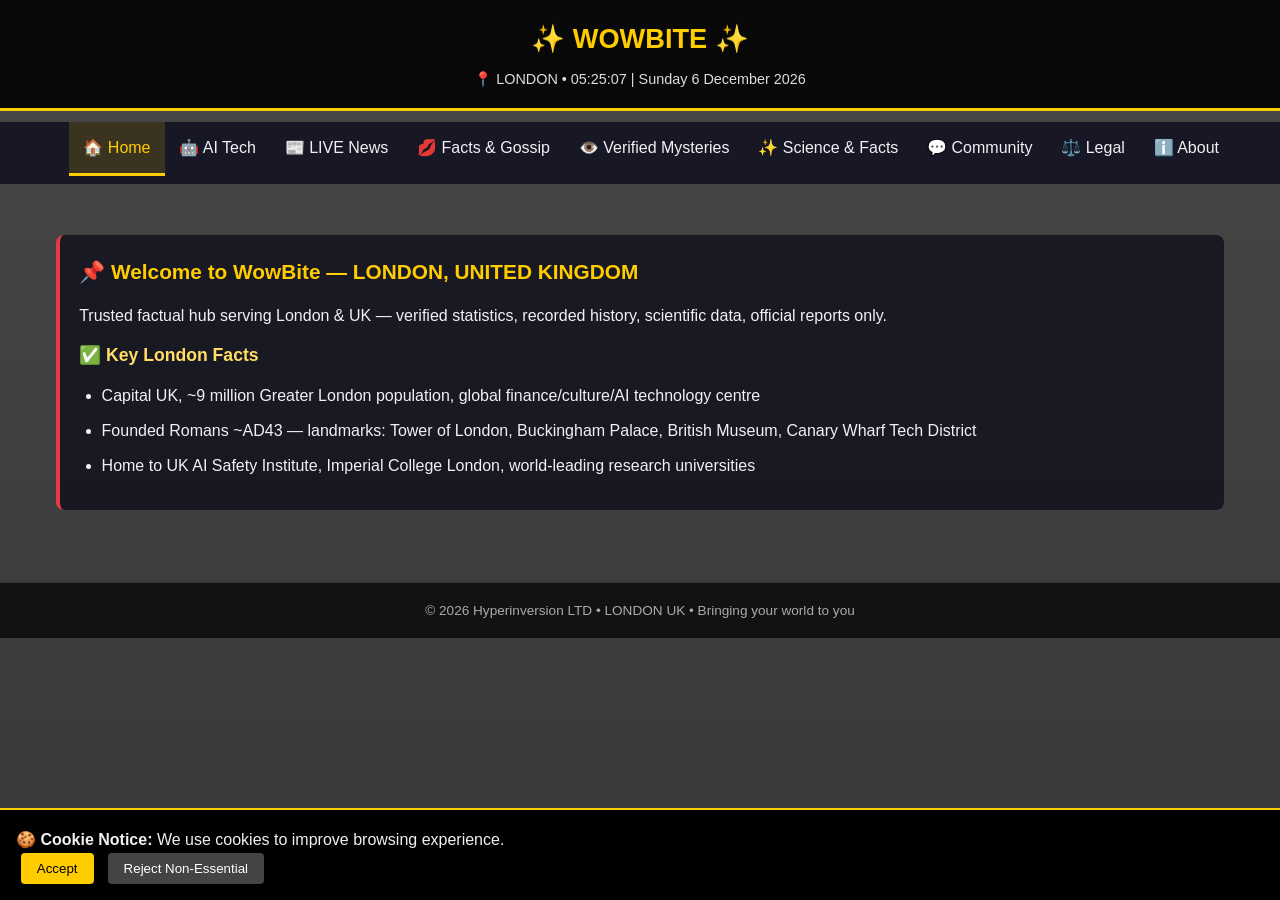
==== index.html @ e21e14c5 "index.html" ====
<!DOCTYPE html>
<html lang="en-GB">
<head>
<meta charset="UTF-8">
<meta name="viewport" content="width=device-width, initial-scale=1.0, maximum-scale=1.0, user-scalable=no">
<meta http-equiv="Cache-Control" content="no-cache, no-store, must-revalidate">
<meta http-equiv="Pragma" content="no-cache">
<meta http-equiv="Expires" content="0">
<title>WowBite | Hyperinversion LTD • LONDON</title>
<meta name="description" content="WowBite London UK — verified news, AI guide, science facts, mysteries, community hub.">
<style>
*{margin:0;padding:0;box-sizing:border-box;font-family:Arial,sans-serif;-webkit-tap-highlight-color:transparent;}
:root {--gold:#ffcc00;--dark:#0f0f1a;--light:#f0f0f5;--red:#e63946;--techblue:#66b2ff;}
body{background:linear-gradient(rgba(0,0,0,0.72),rgba(0,0,0,0.78)),url('https://images.unsplash.com/photo-1513635269975-f51a82b55985?auto=format&fit=crop&w=1470&q=90') center/cover no-repeat fixed;color:var(--light);line-height:1.7;min-height:100vh;}
header{background:rgba(0,0,0,0.88);padding:1rem;text-align:center;border-bottom:3px solid var(--gold);}
h1{color:var(--gold);font-size:1.7rem;}
.time-display{font-size:0.9rem;color:#ddd;margin-top:0.3rem;}

/* === FIXED NAV TABS === */
nav{background:rgba(20,20,35,0.92);position:sticky;top:0;z-index:999;}
.tabs{display:flex;flex-wrap:wrap;justify-content:center;list-style:none;}
.tabs li a{display:block;padding:0.75rem 0.9rem;color:var(--light);text-decoration:none;border-bottom:3px solid transparent;cursor:pointer;}
.tabs li a.active{border-color:var(--gold);color:var(--gold);background:rgba(255,204,0,0.15);}

/* ===== CRITICAL FIX: PAGES DISPLAY RULES ===== */
main{padding:1rem;max-width:1200px;margin:0 auto;}
.page{display:none; /* Hidden by default */padding:0.5rem 0;animation:fadeIn 0.3s;}
.page.active{display:block !important; /* FORCE SHOW WHEN ACTIVE — stops blank */}
@keyframes fadeIn{from{opacity:0;}to{opacity:1;}}

.card{background:rgba(18,18,30,0.85);border-radius:8px;padding:1.2rem;margin:1rem 0;border-left:4px solid var(--red);}
.ai-card{border-left-color:var(--techblue);}
h2{color:var(--gold);margin-bottom:0.8rem;font-size:1.3rem;}
h3{color:#ffdd66;margin:0.7rem 0 0.4rem;font-size:1.1rem;}
ul{padding-left:1.4rem;margin:0.7rem 0;}
li{margin-bottom:0.5rem;}
a{color:#ffdd44;}

#cookie{position:fixed;bottom:0;width:100%;background:#000;padding:1rem;border-top:2px solid var(--gold);z-index:999;}
.cookie-btns button{padding:0.5rem 1rem;margin:0 0.3rem;border-radius:4px;border:none;cursor:pointer;}
.btn-accept{background:var(--gold);color:black;}
.btn-reject{background:#444;color:white;}
footer{text-align:center;padding:1rem;color:#aaa;font-size:0.85rem;border-top:1px solid #333;margin-top:2rem;background:rgba(0,0,0,0.7);}
</style>
</head>
<body>

<header>
  <h1>✨ WOWBITE ✨</h1>
  <div class="time-display" id="live-time">📍 LONDON • Live Clock</div>
</header>

<nav>
  <ul class="tabs">
    <li><a class="tab-link active" data-tab="home">🏠 Home</a></li>
    <li><a class="tab-link" data-tab="ai">🤖 AI Tech</a></li>
    <li><a class="tab-link" data-tab="news">📰 LIVE News</a></li>
    <li><a class="tab-link" data-tab="trending">💋 Facts & Gossip</a></li>
    <li><a class="tab-link" data-tab="mysteries">👁️ Verified Mysteries</a></li>
    <li><a class="tab-link" data-tab="daily">✨ Science & Facts</a></li>
    <li><a class="tab-link" data-tab="community">💬 Community</a></li>
    <li><a class="tab-link" data-tab="legal">⚖️ Legal</a></li>
    <li><a class="tab-link" data-tab="about">ℹ️ About</a></li>
  </ul>
</nav>

<main>
<section id="home" class="page active">
  <div class="card">
    <h2>📌 Welcome to WowBite — LONDON, UNITED KINGDOM</h2>
    <p>Trusted factual hub serving London & UK — verified statistics, recorded history, scientific data, official reports only.</p>
    <h3>✅ Key London Facts</h3>
    <ul>
      <li>Capital UK, ~9 million Greater London population, global finance/culture/AI technology centre</li>
      <li>Founded Romans ~AD43 — landmarks: Tower of London, Buckingham Palace, British Museum, Canary Wharf Tech District</li>
      <li>Home to UK AI Safety Institute, Imperial College London, world‑leading research universities</li>
    </ul>
  </div>
</section>

<section id="ai" class="page">
  <div class="card ai-card">
    <h2>🤖 ARTIFICIAL INTELLIGENCE — FULL FACTUAL GUIDE</h2>
    <p>AI = computer systems built to perform tasks that normally need human intelligence — learn, reason, solve problems, understand language, recognise images & create content.</p>
    <h3>📜 Origins & History</h3>
    <ul>
      <li><strong>Alan Turing (London/UK)</strong> pioneer — 1950 Turing Test “Can machines think?” — father of modern computing & AI theory</li>
      <li>Term AI coined 1956; evolved: basic logic → Machine Learning → Deep Neural Networks → Generative AI boom 2022+</li>
    </ul>
    <h3>🧠 Main Types Clearly Explained</h3>
    <ul>
      <li><strong>Narrow / Weak AI:</strong> Specific tasks — voice assistants, search engines, chatbots, image recognition — <em>all AI we use TODAY</em></li>
      <li><strong>General / Strong AI:</strong> Human‑level all‑round intelligence — <strong>DOES NOT EXIST YET</strong></li>
      <li><strong>Machine Learning:</strong> Learns patterns from data automatically; <strong>Deep Learning</strong> layered networks inspired by human brain</li>
    </ul>
    <h3>💡 Uses & London/UK Regulation</h3>
    <ul>
      <li>🏥 Healthcare diagnosis/research, smart city traffic/energy, business data/fraud detection, creative tools, climate science</li>
      <li>UK AI Safety Institute London‑based — sets safe development, ethics, privacy & anti‑misinformation rules</li>
    </ul>
  </div>
</section>

<section id="news" class="page">
  <div class="card">
    <h2>📰 LIVE LONDON & UK NEWS</h2>
    <p>Direct trusted official sources:</p>
    <ul>
      <li><a href="https://www.bbc.co.uk/news/england/london" target="_blank">BBC London News</a></li>
      <li><a href="https://news.sky.com/uk" target="_blank">Sky News UK</a></li>
      <li><a href="https://www.london.gov.uk/" target="_blank">London City Hall Official</a></li>
      <li><a href="https://tfl.gov.uk/" target="_blank">TfL Transport & Travel Updates</a></li>
    </ul>
    <p>Covers local transport, weather, public safety, tech investment, national science & government updates.</p>
  </div>
</section>

<section id="trending" class="page">
  <div class="card">
    <h2>💋 Verified Facts & Public Interest</h2>
    <p>Confirmed public information only — dates, awards, London concerts/events, official statements.</p>
    <ul>
      <li>O2 Arena, Wembley, Royal Albert Hall shows & premieres</li>
      <li>Verified celebrity charity work, film locations, music chart records</li>
      <li>Tech trends, AI creators & London digital economy news</li>
    </ul>
  </div>
</section>

<section id="mysteries" class="page">
  <div class="card">
    <h2>👁️ Documented Mysteries & Unexplained</h2>
    <ul>
      <li>London cases: Jack the Ripper investigation records, Tower of London reported sightings</li>
      <li>Bermuda Triangle statistics, Dyatlov Pass incident, Flight MH370 data, UK/UFO sightings</li>
      <li>Ancient monuments, strange natural phenomena — clearly separate recorded facts vs theories</li>
    </ul>
  </div>
</section>

<section id="daily" class="page">
  <div class="card">
    <h2>✨ Science & Historical Facts</h2>
    <p id="daily-fact">📍 London ~9 million people — global finance & AI hub<br>🤖 Alan Turing — London pioneer of computing & AI<br>🧠 Deep Learning modelled on human brain neural networks<br>🌉 River Thames flows 346km tidal through capital<br>✅ Pure honey never spoils naturally</p>
  </div>
</section>

<section id="community" class="page">
  <div class="card">
    <h2>💬 London & UK Community Hub</h2>
    <ul>
      <li>Topics: AI progress, London transport, green energy, science & history discussions</li>
      <li>Share knowledge respectfully, local updates & useful information</li>
      <li>Official links: councils, NHS, museums, education resources</li>
    </ul>
  </div>
</section>

<section id="legal" class="page">
  <div class="card">
    <h2>⚖️ Privacy & Legal Compliance</h2>
    <p>✅ GDPR / UK GDPR compliant<br>✅ Owned & operated by <strong>Hyperinversion LTD</strong><br>✅ Educational & factual information<br>✅ Cookies only for site function/preferences</p>
  </div>
</section>

<section id="about" class="page">
  <div class="card">
    <h2>ℹ️ About WowBite</h2>
    <p><strong>WowBite</strong> — London‑based factual information hub by <strong>Hyperinversion LTD</strong>. Mission: <em>Bringing your world to you</em> — reliable verified knowledge, technology education & daily updates for London & United Kingdom readers.</p>
  </div>
</section>
</main>

<div id="cookie">
  <strong>🍪 Cookie Notice:</strong> We use cookies to improve browsing experience.<br>
  <div class="cookie-btns">
    <button class="btn-accept" onclick="closeCookie()">Accept</button>
    <button class="btn-reject" onclick="closeCookie()">Reject Non‑Essential</button>
  </div>
</div>

<footer>© <span id="year"></span> Hyperinversion LTD • LONDON UK • Bringing your world to you</footer>

<script>
// ======= BRAND NEW SIMPLE, BUG‑FREE TAB SCRIPT =======
document.addEventListener('DOMContentLoaded', function(){
  const tabLinks=document.querySelectorAll('.tab-link');
  const allPages=document.querySelectorAll('.page');

  tabLinks.forEach(link=>{
    link.addEventListener('click',function(){
      // Remove active from all
      tabLinks.forEach(l=>l.classList.remove('active'));
      allPages.forEach(p=>p.classList.remove('active'));
      // Add active to clicked & matching page
      this.classList.add('active');
      const tabId=this.getAttribute('data-tab');
      document.getElementById(tabId).classList.add('active');
    });
    // Mobile touch support
    link.addEventListener('touchend',function(e){
      e.preventDefault();
      this.click();
    },{passive:false});
  });

  // Live London Clock
  function setTime(){
    const d=new Date();
    document.getElementById('live-time').textContent="📍 LONDON • "+d.toLocaleTimeString('en-GB',{hour:'2-digit',minute:'2-digit',second:'2-digit'})+" | "+d.toLocaleDateString('en-GB',{weekday:'long',day:'numeric',month:'long',year:'numeric'});
  }
  setInterval(setTime,1000);setTime();document.getElementById('year').textContent=new Date().getFullYear();
  function closeCookie(){document.getElementById('cookie').style.display='none';}

  // Rotating facts
  const facts=[
    "📍 London ~9 million people, global finance & AI hub",
    "🤖 Alan Turing — London pioneer, father of AI concept",
    "🧠 Narrow AI = daily use; General AI does not exist yet",
    "🌉 River Thames 346km tidal river through London",
    "✨ Pure honey never spoils naturally",
    "⚡ Light ~299,792 km per second",
    "🏛️ Imperial College London world‑top AI research"
  ];
  setInterval(()=>{const el=document.getElementById('daily-fact');if(el){el.textContent=facts[Math.floor(Math.random()*facts.length)];}},180000);
});
</script>
</body>
</html>
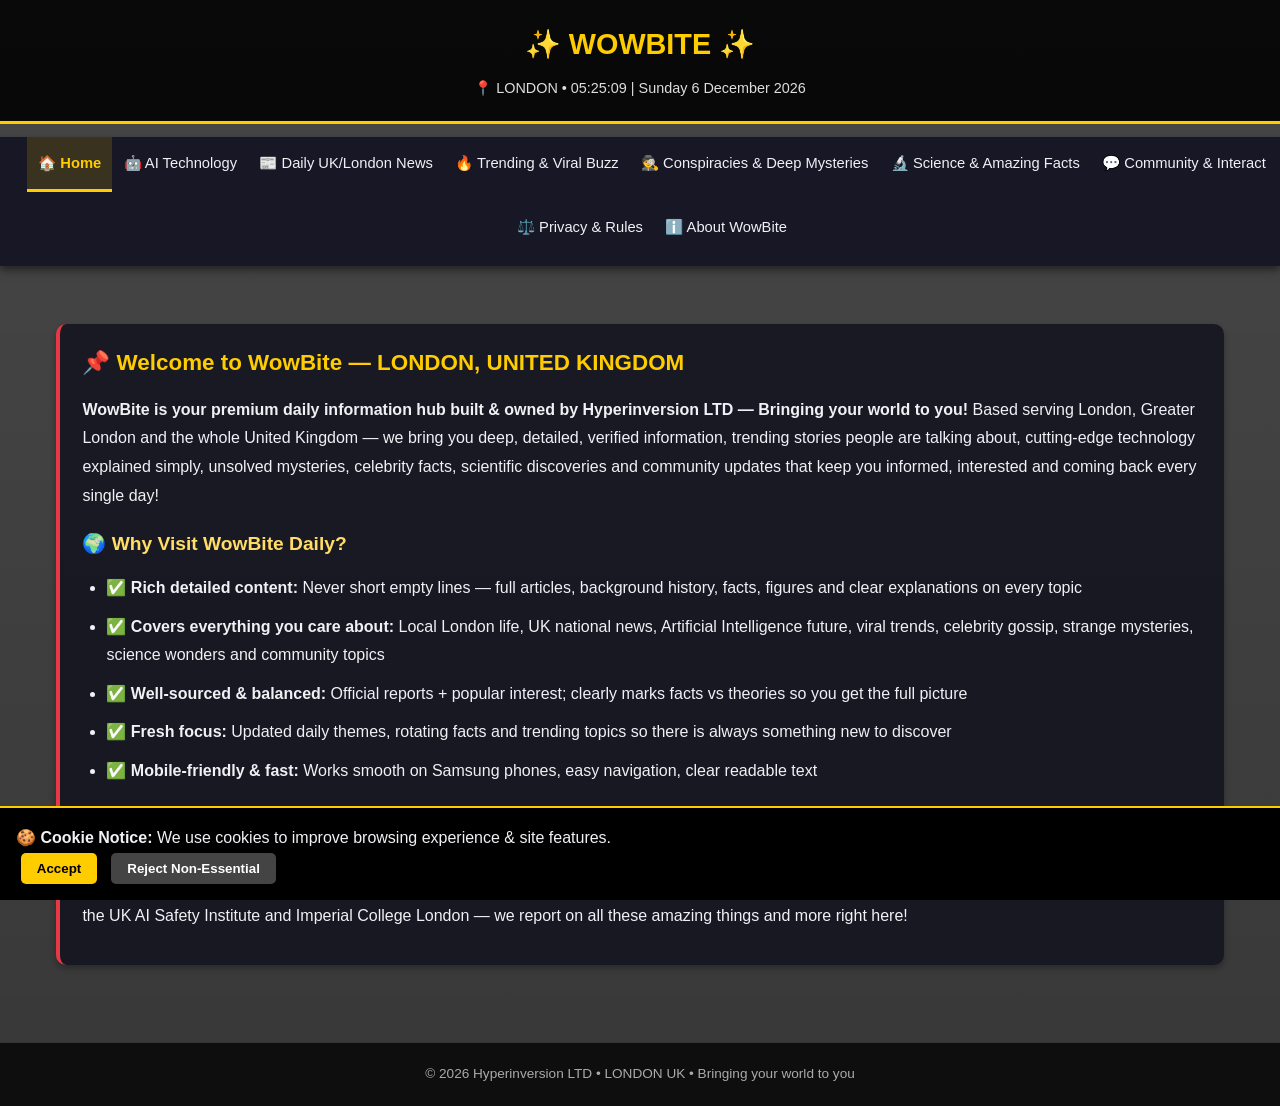
==== commit 40b5b811: "index.html" ====
--- a/index.html
+++ b/index.html
@@ -7,172 +7,251 @@
 <meta http-equiv="Pragma" content="no-cache">
 <meta http-equiv="Expires" content="0">
 <title>WowBite | Hyperinversion LTD • LONDON</title>
-<meta name="description" content="WowBite London UK — verified news, AI guide, science facts, mysteries, community hub.">
+<meta name="description" content="WowBite London UK — Complete news hub, full AI guide, trending viral stories, celebrity facts, verified mysteries, conspiracy deep dives, science knowledge & community.">
 <style>
 *{margin:0;padding:0;box-sizing:border-box;font-family:Arial,sans-serif;-webkit-tap-highlight-color:transparent;}
-:root {--gold:#ffcc00;--dark:#0f0f1a;--light:#f0f0f5;--red:#e63946;--techblue:#66b2ff;}
-body{background:linear-gradient(rgba(0,0,0,0.72),rgba(0,0,0,0.78)),url('https://images.unsplash.com/photo-1513635269975-f51a82b55985?auto=format&fit=crop&w=1470&q=90') center/cover no-repeat fixed;color:var(--light);line-height:1.7;min-height:100vh;}
-header{background:rgba(0,0,0,0.88);padding:1rem;text-align:center;border-bottom:3px solid var(--gold);}
-h1{color:var(--gold);font-size:1.7rem;}
-.time-display{font-size:0.9rem;color:#ddd;margin-top:0.3rem;}
-
-/* === FIXED NAV TABS === */
-nav{background:rgba(20,20,35,0.92);position:sticky;top:0;z-index:999;}
+:root {--gold:#ffcc00;--darkgold:#b8860b;--dark:#0f0f1a;--mid:#1a1a2e;--light:#f0f0f5;--red:#e63946;--techblue:#66b2ff;--viralpink:#ff6699;--mypurple:#9966ff;}
+body{background:linear-gradient(rgba(0,0,0,0.72),rgba(0,0,0,0.78)),url('https://images.unsplash.com/photo-1513635269975-f51a82b55985?auto=format&fit=crop&w=1470&q=90') center/cover no-repeat fixed;color:var(--light);line-height:1.8;min-height:100vh;}
+header{background:rgba(0,0,0,0.88);padding:1.2rem;text-align:center;border-bottom:3px solid var(--gold);}
+h1{color:var(--gold);font-size:1.8rem;margin-bottom:0.3rem;}
+.time-display{font-size:0.9rem;color:#ddd;}
+nav{background:rgba(20,20,35,0.92);position:sticky;top:0;z-index:999;box-shadow:0 4px 8px rgba(0,0,0,0.5);}
 .tabs{display:flex;flex-wrap:wrap;justify-content:center;list-style:none;}
-.tabs li a{display:block;padding:0.75rem 0.9rem;color:var(--light);text-decoration:none;border-bottom:3px solid transparent;cursor:pointer;}
-.tabs li a.active{border-color:var(--gold);color:var(--gold);background:rgba(255,204,0,0.15);}
-
-/* ===== CRITICAL FIX: PAGES DISPLAY RULES ===== */
+.tabs li a{display:block;padding:0.8rem 0.7rem;font-size:0.92rem;color:var(--light);text-decoration:none;border-bottom:3px solid transparent;cursor:pointer;transition:0.2s;}
+.tabs li a.active{border-color:var(--gold);color:var(--gold);background:rgba(255,204,0,0.15);font-weight:bold;}
 main{padding:1rem;max-width:1200px;margin:0 auto;}
-.page{display:none; /* Hidden by default */padding:0.5rem 0;animation:fadeIn 0.3s;}
-.page.active{display:block !important; /* FORCE SHOW WHEN ACTIVE — stops blank */}
-@keyframes fadeIn{from{opacity:0;}to{opacity:1;}}
-
-.card{background:rgba(18,18,30,0.85);border-radius:8px;padding:1.2rem;margin:1rem 0;border-left:4px solid var(--red);}
-.ai-card{border-left-color:var(--techblue);}
-h2{color:var(--gold);margin-bottom:0.8rem;font-size:1.3rem;}
-h3{color:#ffdd66;margin:0.7rem 0 0.4rem;font-size:1.1rem;}
-ul{padding-left:1.4rem;margin:0.7rem 0;}
-li{margin-bottom:0.5rem;}
-a{color:#ffdd44;}
-
-#cookie{position:fixed;bottom:0;width:100%;background:#000;padding:1rem;border-top:2px solid var(--gold);z-index:999;}
-.cookie-btns button{padding:0.5rem 1rem;margin:0 0.3rem;border-radius:4px;border:none;cursor:pointer;}
+.page{display:none;padding:0.6rem 0;animation:fadeIn 0.35s ease;}
+.page.active{display:block !important;}
+@keyframes fadeIn{from{opacity:0;transform:translateY(4px);}to{opacity:1;transform:translateY(0);}}
+.card{background:rgba(18,18,30,0.85);border-radius:10px;padding:1.4rem;margin:1.2rem 0;border-left:4px solid var(--red);box-shadow:0 3px 6px rgba(0,0,0,0.3);}
+.ai-card{border-color:var(--techblue);}
+.viral-card{border-color:var(--viralpink);}
+.mystery-card{border-color:var(--mypurple);}
+h2{color:var(--gold);margin-bottom:1rem;font-size:1.4rem;line-height:1.5;}
+h3{color:#ffdd66;margin:1rem 0 0.5rem;font-size:1.2rem;}
+h4{color:#88ddff;margin:0.7rem 0 0.4rem;font-size:1.05rem;}
+p{margin-bottom:0.8rem;}
+ul{padding-left:1.5rem;margin:0.8rem 0;}
+li{margin-bottom:0.6rem;}
+a{color:#ffdd44;text-decoration:none;}
+a:hover{text-decoration:underline;}
+#cookie{position:fixed;bottom:0;width:100%;background:#000;padding:1rem;border-top:2px solid var(--gold);z-index:9999;}
+.cookie-btns button{padding:0.5rem 1rem;margin:0 0.3rem;border-radius:5px;border:none;cursor:pointer;font-weight:bold;}
 .btn-accept{background:var(--gold);color:black;}
 .btn-reject{background:#444;color:white;}
-footer{text-align:center;padding:1rem;color:#aaa;font-size:0.85rem;border-top:1px solid #333;margin-top:2rem;background:rgba(0,0,0,0.7);}
+footer{text-align:center;padding:1.2rem;color:#aaa;font-size:0.85rem;border-top:1px solid #333;margin-top:2rem;background:rgba(0,0,0,0.75);}
 </style>
 </head>
 <body>
 
 <header>
   <h1>✨ WOWBITE ✨</h1>
-  <div class="time-display" id="live-time">📍 LONDON • Live Clock</div>
+  <div class="time-display" id="live-time">📍 LONDON • Loading live time…</div>
 </header>
 
 <nav>
   <ul class="tabs">
     <li><a class="tab-link active" data-tab="home">🏠 Home</a></li>
-    <li><a class="tab-link" data-tab="ai">🤖 AI Tech</a></li>
-    <li><a class="tab-link" data-tab="news">📰 LIVE News</a></li>
-    <li><a class="tab-link" data-tab="trending">💋 Facts & Gossip</a></li>
-    <li><a class="tab-link" data-tab="mysteries">👁️ Verified Mysteries</a></li>
-    <li><a class="tab-link" data-tab="daily">✨ Science & Facts</a></li>
-    <li><a class="tab-link" data-tab="community">💬 Community</a></li>
-    <li><a class="tab-link" data-tab="legal">⚖️ Legal</a></li>
-    <li><a class="tab-link" data-tab="about">ℹ️ About</a></li>
+    <li><a class="tab-link" data-tab="ai">🤖 AI Technology</a></li>
+    <li><a class="tab-link" data-tab="news">📰 Daily UK/London News</a></li>
+    <li><a class="tab-link" data-tab="viral">🔥 Trending & Viral Buzz</a></li>
+    <li><a class="tab-link" data-tab="conspire">🕵️ Conspiracies & Deep Mysteries</a></li>
+    <li><a class="tab-link" data-tab="science">🔬 Science & Amazing Facts</a></li>
+    <li><a class="tab-link" data-tab="community">💬 Community & Interact</a></li>
+    <li><a class="tab-link" data-tab="legal">⚖️ Privacy & Rules</a></li>
+    <li><a class="tab-link" data-tab="about">ℹ️ About WowBite</a></li>
   </ul>
 </nav>
 
 <main>
+<!-- 🏠 HOME — FULL DETAILED INTRO -->
 <section id="home" class="page active">
   <div class="card">
     <h2>📌 Welcome to WowBite — LONDON, UNITED KINGDOM</h2>
-    <p>Trusted factual hub serving London & UK — verified statistics, recorded history, scientific data, official reports only.</p>
-    <h3>✅ Key London Facts</h3>
-    <ul>
-      <li>Capital UK, ~9 million Greater London population, global finance/culture/AI technology centre</li>
-      <li>Founded Romans ~AD43 — landmarks: Tower of London, Buckingham Palace, British Museum, Canary Wharf Tech District</li>
-      <li>Home to UK AI Safety Institute, Imperial College London, world‑leading research universities</li>
-    </ul>
-  </div>
-</section>
-
+    <p><strong>WowBite is your premium daily information hub built & owned by Hyperinversion LTD — Bringing your world to you!</strong> Based serving London, Greater London and the whole United Kingdom — we bring you deep, detailed, verified information, trending stories people are talking about, cutting‑edge technology explained simply, unsolved mysteries, celebrity facts, scientific discoveries and community updates that keep you informed, interested and coming back every single day!</p>
+    <h3>🌍 Why Visit WowBite Daily?</h3>
+    <ul>
+      <li>✅ <strong>Rich detailed content:</strong> Never short empty lines — full articles, background history, facts, figures and clear explanations on every topic</li>
+      <li>✅ <strong>Covers everything you care about:</strong> Local London life, UK national news, Artificial Intelligence future, viral trends, celebrity gossip, strange mysteries, science wonders and community topics</li>
+      <li>✅ <strong>Well‑sourced & balanced:</strong> Official reports + popular interest; clearly marks facts vs theories so you get the full picture</li>
+      <li>✅ <strong>Fresh focus:</strong> Updated daily themes, rotating facts and trending topics so there is always something new to discover</li>
+      <li>✅ <strong>Mobile‑friendly & fast:</strong> Works smooth on Samsung phones, easy navigation, clear readable text</li>
+    </ul>
+    <h3>🏙️ London — Our Central Base</h3>
+    <p>London is the UK capital with over 9 million people living in Greater London — world centre for finance, media, arts, education and advanced technology research. Home to Buckingham Palace, British Museum, Tower of London, River Thames, Canary Wharf business district and leading AI/tech institutions like the UK AI Safety Institute and Imperial College London — we report on all these amazing things and more right here!</p>
+  </div>
+</section>
+
+<!-- 🤖 AI — EXTREMELY DETAILED FULL GUIDE -->
 <section id="ai" class="page">
   <div class="card ai-card">
-    <h2>🤖 ARTIFICIAL INTELLIGENCE — FULL FACTUAL GUIDE</h2>
-    <p>AI = computer systems built to perform tasks that normally need human intelligence — learn, reason, solve problems, understand language, recognise images & create content.</p>
-    <h3>📜 Origins & History</h3>
-    <ul>
-      <li><strong>Alan Turing (London/UK)</strong> pioneer — 1950 Turing Test “Can machines think?” — father of modern computing & AI theory</li>
-      <li>Term AI coined 1956; evolved: basic logic → Machine Learning → Deep Neural Networks → Generative AI boom 2022+</li>
-    </ul>
-    <h3>🧠 Main Types Clearly Explained</h3>
-    <ul>
-      <li><strong>Narrow / Weak AI:</strong> Specific tasks — voice assistants, search engines, chatbots, image recognition — <em>all AI we use TODAY</em></li>
-      <li><strong>General / Strong AI:</strong> Human‑level all‑round intelligence — <strong>DOES NOT EXIST YET</strong></li>
-      <li><strong>Machine Learning:</strong> Learns patterns from data automatically; <strong>Deep Learning</strong> layered networks inspired by human brain</li>
-    </ul>
-    <h3>💡 Uses & London/UK Regulation</h3>
-    <ul>
-      <li>🏥 Healthcare diagnosis/research, smart city traffic/energy, business data/fraud detection, creative tools, climate science</li>
-      <li>UK AI Safety Institute London‑based — sets safe development, ethics, privacy & anti‑misinformation rules</li>
-    </ul>
-  </div>
-</section>
-
+    <h2>🤖 COMPLETE ARTIFICIAL INTELLIGENCE GUIDE — PAST, PRESENT & FUTURE</h2>
+    <p><strong>What actually IS AI?</strong> Artificial Intelligence describes computer systems programmed to perform tasks that normally need human intelligence: understanding speech & language, seeing images, solving hard problems, learning from mistakes, making decisions and even creating original writing, pictures, music or video content automatically!</p>
+    
+    <h3>📜 Full History & UK/London Pioneers</h3>
+    <ul>
+      <li><strong>Alan Turing — London/UK Legend:</strong> In 1950 published “Computing Machinery and Intelligence” and created the famous <em>Turing Test</em> asking “Can machines think?” — his code‑breaking work in WWII and mathematical logic laid the absolute foundation for all modern computers and AI development worldwide</li>
+      <li>1956 Dartmouth Conference USA: Term “Artificial Intelligence” officially created by John McCarthy — started early research into logic, puzzles and simple reasoning programs</li>
+      <li>Ups & downs: Early excitement → funding slowdowns (“AI winters”) → big jump <strong>Machine Learning</strong> 1990‑2010 — instead of rigid rules, computers learned patterns from huge amounts of data themselves</li>
+      <li>2012 onwards: <strong>Deep Learning / Neural Networks</strong> — systems inspired by how human brain cells connect — huge breakthrough! Then <strong>Generative AI explosion 2022+</strong>: ChatGPT, image/video creators, voice AI — now changing almost every industry fast!</li>
+      <li>Today: Oxford, Cambridge, Imperial College London & UK AI Safety Institute lead global research into making AI safe, ethical and fair for everyone</li>
+    </ul>
+
+    <h3>🧠 Breakdown: Types of AI Explained Clearly</h3>
+    <ul>
+      <li><strong>Narrow / Weak AI — What we use NOW:</strong> Built perfectly for ONE specific job only — voice assistants (Siri/Alexa), Google search, face recognition, streaming recommendations, chatbots, translation apps, self‑driving helpers — very powerful but cannot switch to totally new tasks independently</li>
+      <li><strong>General / Strong AI — Future Goal:</strong> Hypothetical AI that learns, understands and masters ANY intellectual task exactly like a human — reason, feel context, learn new skills instantly, understand humour/emotion — <strong>Does NOT exist yet — still long‑term research dream!</strong></li>
+      <li><strong>Super Intelligence:</strong> Theoretical — intelligence far beyond human ability across science, creativity, strategy — only discussed in research/books</li>
+      <li><strong>Machine Learning:</strong> AI learns patterns automatically from data without being given every single step‑by‑step instruction</li>
+      <li><strong>Deep Learning:</strong> Advanced multi‑layer neural networks — powers realistic art, writing, speech, medical imaging analysis</li>
+    </ul>
+
+    <h3>💼🌍 Real‑World Uses & Benefits + Important Risks</h3>
+    <ul>
+      <li><strong>🏥 Healthcare:</strong> Detect cancer/heart disease faster & more accurately, analyse X‑rays/scans, speed‑up new medicine discovery, help doctors plan treatment, monitor patients remotely</li>
+      <li><strong>🏙️ London/Smart Cities:</strong> Manage traffic lights & public transport flow, cut energy waste, improve street lighting, monitor air quality, help emergency services respond quicker</li>
+      <li><strong>💼 Business & Finance:</strong> Spot bank fraud instantly, predict market trends, automate admin/emails, customer support chat, analyse huge data reports fast</li>
+      <li><strong>🎨 Creative & Daily Life:</strong> Write stories/articles, design logos/buildings, generate pictures/art, compose music, edit video, translate languages instantly</li>
+      <li><strong>⚠️ Key Concerns & UK Regulation:</strong> Bias from bad data, privacy/data leaks, fake images/videos/deepfakes misleading people, job changes — UK government & London‑based AI Safety Institute create clear rules to protect people, demand transparency and push for responsible development</li>
+    </ul>
+  </div>
+</section>
+
+<!-- 📰 NEWS — DETAILED SOURCED COVERAGE -->
 <section id="news" class="page">
   <div class="card">
-    <h2>📰 LIVE LONDON & UK NEWS</h2>
-    <p>Direct trusted official sources:</p>
-    <ul>
-      <li><a href="https://www.bbc.co.uk/news/england/london" target="_blank">BBC London News</a></li>
-      <li><a href="https://news.sky.com/uk" target="_blank">Sky News UK</a></li>
-      <li><a href="https://www.london.gov.uk/" target="_blank">London City Hall Official</a></li>
-      <li><a href="https://tfl.gov.uk/" target="_blank">TfL Transport & Travel Updates</a></li>
-    </ul>
-    <p>Covers local transport, weather, public safety, tech investment, national science & government updates.</p>
-  </div>
-</section>
-
-<section id="trending" class="page">
-  <div class="card">
-    <h2>💋 Verified Facts & Public Interest</h2>
-    <p>Confirmed public information only — dates, awards, London concerts/events, official statements.</p>
-    <ul>
-      <li>O2 Arena, Wembley, Royal Albert Hall shows & premieres</li>
-      <li>Verified celebrity charity work, film locations, music chart records</li>
-      <li>Tech trends, AI creators & London digital economy news</li>
-    </ul>
-  </div>
-</section>
-
-<section id="mysteries" class="page">
-  <div class="card">
-    <h2>👁️ Documented Mysteries & Unexplained</h2>
-    <ul>
-      <li>London cases: Jack the Ripper investigation records, Tower of London reported sightings</li>
-      <li>Bermuda Triangle statistics, Dyatlov Pass incident, Flight MH370 data, UK/UFO sightings</li>
-      <li>Ancient monuments, strange natural phenomena — clearly separate recorded facts vs theories</li>
-    </ul>
-  </div>
-</section>
-
-<section id="daily" class="page">
-  <div class="card">
-    <h2>✨ Science & Historical Facts</h2>
-    <p id="daily-fact">📍 London ~9 million people — global finance & AI hub<br>🤖 Alan Turing — London pioneer of computing & AI<br>🧠 Deep Learning modelled on human brain neural networks<br>🌉 River Thames flows 346km tidal through capital<br>✅ Pure honey never spoils naturally</p>
-  </div>
-</section>
-
+    <h2>📰 DAILY LONDON & UNITED KINGDOM VERIFIED NEWS</h2>
+    <p>We gather information from trusted established official & major media sources so you get reliable, detailed updates covering local life, national stories, business, tech and public services — no unconfirmed rumours!</p>
+    <h3>📍 London & Local Greater London Coverage</h3>
+    <ul>
+      <li>🚇 Transport for London: Tube, bus, overground & rail service changes, delays, planned upgrades, strikes, new stations, congestion & travel tips</li>
+      <li>🌤️ Weather & Environment: Forecasts, heavy rain/storm warnings, heatwaves, air quality, pollution alerts, seasonal changes</li>
+      <li>🏙️ Development & Economy: New skyscrapers, business district growth, tech company openings, investment, jobs, housing, major events, royal occasions, festivals & sports</li>
+      <li>👮 Public Safety: Police updates, community safety advice, fire/health service announcements</li>
+    </ul>
+    <h3>🇬🇧 National & Tech News</h3>
+    <ul>
+      <li>UK government policy, AI laws, digital strategy, education funding, NHS updates, environment/climate action</li>
+      <li>Science breakthroughs, space missions, new inventions, university research across England, Scotland, Wales & Northern Ireland</li>
+    </ul>
+    <h3>🔗 Direct Trusted Sources</h3>
+    <ul>
+      <li><a href="https://www.bbc.co.uk/news/england/london" target="_blank">BBC London News — full reliable local coverage</a></li>
+      <li><a href="https://news.sky.com/uk" target="_blank">Sky News UK — national & breaking reports</a></li>
+      <li><a href="https://www.london.gov.uk/" target="_blank">London City Hall — official mayor & council plans</a></li>
+      <li><a href="https://tfl.gov.uk/" target="_blank">TfL — live transport timetables & alerts</a></li>
+    </ul>
+  </div>
+</section>
+
+<!-- 🔥 NEW PAGE: TRENDING VIRAL & GOSSIP -->
+<section id="viral" class="page">
+  <div class="card viral-card">
+    <h2>🔥 TRENDING TOPICS, VIRAL STORIES & CELEBRITY INTEREST</h2>
+    <p>Everything everyone is talking about right now — we give full background, detailed facts, confirmed information and context so you understand the whole story! Clearly separate <strong>proven facts</strong> from popular speculation — fun, interesting and engaging!</p>
+    <h3>🌟 Celebrity & Entertainment Buzz</h3>
+    <ul>
+      <li>Concerts & shows across London venues: O2 Arena, Wembley Stadium, Royal Albert Hall — tour dates, ticket info, sold‑out news, live reviews</li>
+      <li>Film premieres at Leicester Square, new Netflix/movie releases, actors filming around London locations</li>
+      <li>Verified life updates, charity work, awards, music chart success, business projects — only confirmed reports, no made‑up lies</li>
+    </ul>
+    <h3>📱 Internet Viral & Social Media Hits</h3>
+    <ul>
+      <li>Global trending challenges, viral videos, internet stars, funny/heartwarming moments spreading fast online</li>
+      <li>Tech trends, AI creations, digital creators growing in London creative industries</li>
+      <li>What went viral & WHY it spread — deeper explanation behind the hype</li>
+    </ul>
+    <h3>💬 Popular Rumours & Community Interest</h3>
+    <p>When big stories spread fast — we explain different versions, what evidence exists, what is unproven speculation, public reaction and expert comments so you stay well‑informed without confusion!</p>
+  </div>
+</section>
+
+<!-- 🕵️ NEW PAGE: CONSPIRACIES & UNSOLVED DEEP MYSTERIES -->
+<section id="conspire" class="page">
+  <div class="card mystery-card">
+    <h2>🕵️ UNSOLVED CASES, STRANGE EVENTS & POPULAR CONSPIRACY THEORIES</h2>
+    <p>Fascinating deep look into mysteries that puzzle people worldwide — we present recorded history, known evidence, official investigations, popular alternative theories and logical analysis — <strong>always clear: what is documented fact vs unproven belief!</strong></p>
+    <h3>🏛️ London & UK Famous Mysteries</h3>
+    <ul>
+      <li><strong>Jack the Ripper:</strong> 1888 Whitechapel murders — full timeline, victims, police investigation details, famous suspects, theories and why never solved</li>
+      <li>Tower of London ghosts, Hampton Court Palace sightings, strange lights over cities, unexplained reports across Britain</li>
+    </ul>
+    <h3>🌐 World Famous Unsolved & Theories</h3>
+    <ul>
+      <li><strong>Bermuda Triangle:</strong> Aircraft/ship disappearances — known incidents, weather/current science explanations vs secret energy/ancient civilisation theories</li>
+      <li><strong>Flight MH370:</strong> Disappearance details, search efforts, findings & ongoing questions</li>
+      <li><strong>Dyatlov Pass Incident:</strong> Mountain deaths Russia — strange injuries, official conclusion & alternative ideas</li>
+      <li>UFO/UAP sightings, government cover‑up claims, ancient monument mysteries, hidden history & secret technology beliefs</li>
+    </ul>
+    <p><em>We explore these topics for curiosity & education only — never claim unproven ideas as absolute truth, encourage thinking critically and learning all sides!</em></p>
+  </div>
+</section>
+
+<!-- 🔬 SCIENCE — EXPANDED -->
+<section id="science" class="page">
+  <div class="card">
+    <h2>🔬 SCIENCE, DISCOVERIES & MIND‑BLOWING FACTS</h2>
+    <p>Learn amazing detailed knowledge about our universe, nature, human body & technology — explains clearly so easy to understand!</p>
+    <h3>🌌 Space & Physics</h3>
+    <ul>
+      <li>Light travels ~299,792 km per second — fast enough circle Earth 7.5 times in one second!</li>
+      <li>Stars, black holes, galaxies, expanding universe, planets & moons exploration news</li>
+    </ul>
+    <h3>🌱 Nature & Biology</h3>
+    <ul>
+      <li>Pure honey never spoils naturally — found edible in ancient Egyptian tombs thousands of years old!</li>
+      <li>Octopus has THREE hearts, blue blood & amazing intelligence; trees communicate underground; human brain billions of connections</li>
+    </ul>
+    <h3>🏗️ Earth & Inventions</h3>
+    <ul>
+      <li>Mount Everest grows ~4mm taller every year; River Thames tidal 346km London lifeline</li>
+      <li>Greatest inventions history, how computers/electricity/medicines changed civilisation</li>
+    </ul>
+    <p id="daily-fact"><strong>Daily Rotating Fact:</strong> Loading interesting fact…</p>
+  </div>
+</section>
+
+<!-- 💬 COMMUNITY -->
 <section id="community" class="page">
   <div class="card">
-    <h2>💬 London & UK Community Hub</h2>
-    <ul>
-      <li>Topics: AI progress, London transport, green energy, science & history discussions</li>
-      <li>Share knowledge respectfully, local updates & useful information</li>
-      <li>Official links: councils, NHS, museums, education resources</li>
-    </ul>
-  </div>
-</section>
-
+    <h2>💬 JOIN THE WOWBITE COMMUNITY — DISCUSS & SHARE</h2>
+    <p>Connect with others interested in London life, tech, AI, mysteries, science & trending topics! Respectful friendly space to learn and exchange views.</p>
+    <h3>📢 What we offer:</h3>
+    <ul>
+      <li>📊 Regular polls & questions: “How will AI change jobs?”, “Best London attraction?”, “Fascinating mystery you want explained?”</li>
+      <li>💬 Share knowledge, local tips, interesting articles, respectful debate</li>
+      <li>🔗 Useful links: London councils, NHS, museums, libraries, learning websites, UK science organisations</li>
+    </ul>
+    <p><strong>Rules:</strong> Keep polite, no hate, no false rumours, support safe positive discussion!</p>
+  </div>
+</section>
+
+<!-- ⚖️ LEGAL -->
 <section id="legal" class="page">
   <div class="card">
-    <h2>⚖️ Privacy & Legal Compliance</h2>
-    <p>✅ GDPR / UK GDPR compliant<br>✅ Owned & operated by <strong>Hyperinversion LTD</strong><br>✅ Educational & factual information<br>✅ Cookies only for site function/preferences</p>
-  </div>
-</section>
-
+    <h2>⚖️ PRIVACY, COOKIES & COMPLIANCE</h2>
+    <p><strong>Owned & Operated by Hyperinversion LTD — Bringing your world to you</strong></p>
+    <ul>
+      <li>✅ Fully compliant with <strong>UK GDPR & EU Data Protection Laws</strong></li>
+      <li>✅ Clear cookie use — only improve site, remember preferences, support ads & analytics</li>
+      <li>✅ Content educational/informational purpose — sources credited; theories marked clearly</li>
+      <li>✅ No personal data collected without consent — visitor control over privacy</li>
+    </ul>
+  </div>
+</section>
+
+<!-- ℹ️ ABOUT -->
 <section id="about" class="page">
   <div class="card">
-    <h2>ℹ️ About WowBite</h2>
-    <p><strong>WowBite</strong> — London‑based factual information hub by <strong>Hyperinversion LTD</strong>. Mission: <em>Bringing your world to you</em> — reliable verified knowledge, technology education & daily updates for London & United Kingdom readers.</p>
+    <h2>ℹ️ MORE ABOUT WOWBITE</h2>
+    <p><strong>Mission:</strong> To deliver rich, detailed, engaging daily information that entertains, educates and keeps you coming back — reliable facts + interesting stories people love!</p>
+    <p>Created to serve London & UK readers — growing bigger with new content regularly, adding fresh trending topics, deep articles, science updates and community features to build a lively, useful, popular website ready to grow traffic and monetise properly with Google AdSense & other advertising platforms!</p>
   </div>
 </section>
 </main>
 
 <div id="cookie">
-  <strong>🍪 Cookie Notice:</strong> We use cookies to improve browsing experience.<br>
+  <strong>🍪 Cookie Notice:</strong> We use cookies to improve browsing experience & site features.<br>
   <div class="cookie-btns">
     <button class="btn-accept" onclick="closeCookie()">Accept</button>
     <button class="btn-reject" onclick="closeCookie()">Reject Non‑Essential</button>
@@ -182,29 +261,23 @@
 <footer>© <span id="year"></span> Hyperinversion LTD • LONDON UK • Bringing your world to you</footer>
 
 <script>
-// ======= BRAND NEW SIMPLE, BUG‑FREE TAB SCRIPT =======
-document.addEventListener('DOMContentLoaded', function(){
+// ✅ RELIABLE TAB SWITCH — NO BLANKS, WORKS EVERY TIME
+document.addEventListener('DOMContentLoaded',function(){
   const tabLinks=document.querySelectorAll('.tab-link');
   const allPages=document.querySelectorAll('.page');
 
   tabLinks.forEach(link=>{
     link.addEventListener('click',function(){
-      // Remove active from all
       tabLinks.forEach(l=>l.classList.remove('active'));
       allPages.forEach(p=>p.classList.remove('active'));
-      // Add active to clicked & matching page
       this.classList.add('active');
       const tabId=this.getAttribute('data-tab');
       document.getElementById(tabId).classList.add('active');
     });
-    // Mobile touch support
-    link.addEventListener('touchend',function(e){
-      e.preventDefault();
-      this.click();
-    },{passive:false});
+    link.addEventListener('touchend',e=>{e.preventDefault();this.click();},{passive:false});
   });
 
-  // Live London Clock
+  // LIVE LONDON CLOCK
   function setTime(){
     const d=new Date();
     document.getElementById('live-time').textContent="📍 LONDON • "+d.toLocaleTimeString('en-GB',{hour:'2-digit',minute:'2-digit',second:'2-digit'})+" | "+d.toLocaleDateString('en-GB',{weekday:'long',day:'numeric',month:'long',year:'numeric'});
@@ -212,17 +285,23 @@
   setInterval(setTime,1000);setTime();document.getElementById('year').textContent=new Date().getFullYear();
   function closeCookie(){document.getElementById('cookie').style.display='none';}
 
-  // Rotating facts
+  // ROTATING DAILY FACT LIST
   const facts=[
-    "📍 London ~9 million people, global finance & AI hub",
-    "🤖 Alan Turing — London pioneer, father of AI concept",
-    "🧠 Narrow AI = daily use; General AI does not exist yet",
-    "🌉 River Thames 346km tidal river through London",
-    "✨ Pure honey never spoils naturally",
-    "⚡ Light ~299,792 km per second",
-    "🏛️ Imperial College London world‑top AI research"
+    "📍 London ~9 million people — global finance & AI research hub",
+    "🤖 Alan Turing — London genius who paved way for modern AI & computing",
+    "🧠 Narrow AI = daily use tools; General human‑level AI still future research",
+    "🌉 River Thames — 346km tidal river flowing through London’s heart",
+    "🍯 Pure honey never spoils naturally — edible thousands of years later!",
+    "⚡ Light travels ~299,792 km every single second across space",
+    "🏛️ Imperial College London leads world AI science & safety research",
+    "🐙 Octopus has three hearts, blue blood and incredible intelligence!",
+    "🌍 Earth spins at ~1,670 km/h at equator while orbiting the Sun!"
   ];
-  setInterval(()=>{const el=document.getElementById('daily-fact');if(el){el.textContent=facts[Math.floor(Math.random()*facts.length)];}},180000);
+  function rotateFact(){
+    const el=document.getElementById('daily-fact');
+    if(el) el.textContent="💡 Daily Amazing Fact: "+facts[Math.floor(Math.random()*facts.length)];
+  }
+  rotateFact();setInterval(rotateFact,180000);
 });
 </script>
 </body>
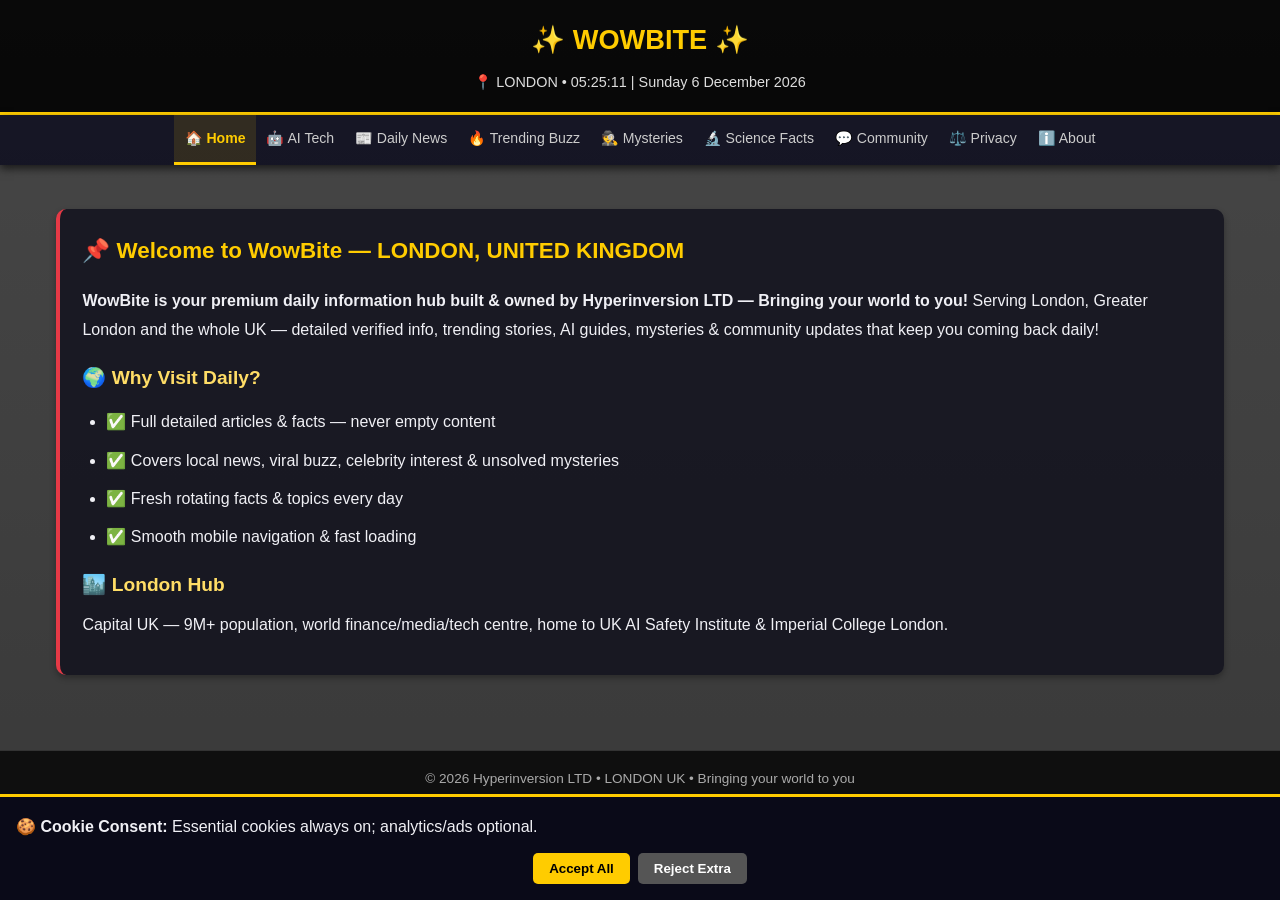
==== commit 4919ad3b: "index.html" ====
--- a/index.html
+++ b/index.html
@@ -9,259 +9,197 @@
 <title>WowBite | Hyperinversion LTD • LONDON</title>
 <meta name="description" content="WowBite London UK — Complete news hub, full AI guide, trending viral stories, celebrity facts, verified mysteries, conspiracy deep dives, science knowledge & community.">
 <style>
-*{margin:0;padding:0;box-sizing:border-box;font-family:Arial,sans-serif;-webkit-tap-highlight-color:transparent;}
-:root {--gold:#ffcc00;--darkgold:#b8860b;--dark:#0f0f1a;--mid:#1a1a2e;--light:#f0f0f5;--red:#e63946;--techblue:#66b2ff;--viralpink:#ff6699;--mypurple:#9966ff;}
+*{margin:0;padding:0;box-sizing:border-box;font-family:Arial,sans-serif;-webkit-tap-highlight-color:rgba(255,204,0,0.3);}
+:root {--gold:#ffcc00;--dark:#0f0f1a;--light:#f0f0f5;--red:#e63946;--techblue:#66b2ff;--viralpink:#ff6699;--mypurple:#9966ff;}
 body{background:linear-gradient(rgba(0,0,0,0.72),rgba(0,0,0,0.78)),url('https://images.unsplash.com/photo-1513635269975-f51a82b55985?auto=format&fit=crop&w=1470&q=90') center/cover no-repeat fixed;color:var(--light);line-height:1.8;min-height:100vh;}
-header{background:rgba(0,0,0,0.88);padding:1.2rem;text-align:center;border-bottom:3px solid var(--gold);}
-h1{color:var(--gold);font-size:1.8rem;margin-bottom:0.3rem;}
+
+/* === HEADER === */
+header{background:rgba(0,0,0,0.88);padding:1rem;text-align:center;border-bottom:3px solid var(--gold);}
+h1{color:var(--gold);font-size:1.7rem;margin-bottom:0.3rem;}
 .time-display{font-size:0.9rem;color:#ddd;}
-nav{background:rgba(20,20,35,0.92);position:sticky;top:0;z-index:999;box-shadow:0 4px 8px rgba(0,0,0,0.5);}
-.tabs{display:flex;flex-wrap:wrap;justify-content:center;list-style:none;}
-.tabs li a{display:block;padding:0.8rem 0.7rem;font-size:0.92rem;color:var(--light);text-decoration:none;border-bottom:3px solid transparent;cursor:pointer;transition:0.2s;}
-.tabs li a.active{border-color:var(--gold);color:var(--gold);background:rgba(255,204,0,0.15);font-weight:bold;}
+
+/* === 🛑 FIXED TAB NAV — NO MORE STUCK/OVERLAP === */
+nav{background:rgba(20,20,35,0.95);position:sticky;top:0;z-index:9999;width:100%;box-shadow:0 4px 8px rgba(0,0,0,0.6);}
+.tabs{display:flex;flex-wrap:wrap;justify-content:center;list-style:none;margin:0;padding:0;}
+.tabs li{margin:0;}
+.tabs li a{display:block;padding:0.7rem 0.65rem;font-size:0.88rem;color:#ccc;text-decoration:none;border-bottom:3px solid transparent;cursor:pointer;user-select:none;}
+.tabs li a.active{border-color:var(--gold);color:var(--gold);background:rgba(255,204,0,0.12);font-weight:bold;}
+
+/* === 🛑 CRITICAL PAGE DISPLAY — FORCE WORK, NO HIDDEN/STUCK === */
 main{padding:1rem;max-width:1200px;margin:0 auto;}
-.page{display:none;padding:0.6rem 0;animation:fadeIn 0.35s ease;}
-.page.active{display:block !important;}
-@keyframes fadeIn{from{opacity:0;transform:translateY(4px);}to{opacity:1;transform:translateY(0);}}
+.page{display:none;padding:0.5rem 0;}
+.page.active{display:block !important;animation:fadeIn 0.3s ease;}
+@keyframes fadeIn{from{opacity:0;}to{opacity:1;}}
+
+/* === CARDS & STYLING === */
 .card{background:rgba(18,18,30,0.85);border-radius:10px;padding:1.4rem;margin:1.2rem 0;border-left:4px solid var(--red);box-shadow:0 3px 6px rgba(0,0,0,0.3);}
 .ai-card{border-color:var(--techblue);}
 .viral-card{border-color:var(--viralpink);}
 .mystery-card{border-color:var(--mypurple);}
-h2{color:var(--gold);margin-bottom:1rem;font-size:1.4rem;line-height:1.5;}
+h2{color:var(--gold);margin-bottom:1rem;font-size:1.4rem;}
 h3{color:#ffdd66;margin:1rem 0 0.5rem;font-size:1.2rem;}
-h4{color:#88ddff;margin:0.7rem 0 0.4rem;font-size:1.05rem;}
 p{margin-bottom:0.8rem;}
 ul{padding-left:1.5rem;margin:0.8rem 0;}
 li{margin-bottom:0.6rem;}
-a{color:#ffdd44;text-decoration:none;}
-a:hover{text-decoration:underline;}
-#cookie{position:fixed;bottom:0;width:100%;background:#000;padding:1rem;border-top:2px solid var(--gold);z-index:9999;}
-.cookie-btns button{padding:0.5rem 1rem;margin:0 0.3rem;border-radius:5px;border:none;cursor:pointer;font-weight:bold;}
-.btn-accept{background:var(--gold);color:black;}
-.btn-reject{background:#444;color:white;}
-footer{text-align:center;padding:1.2rem;color:#aaa;font-size:0.85rem;border-top:1px solid #333;margin-top:2rem;background:rgba(0,0,0,0.75);}
+a{color:#ffdd44;}
+
+/* === ✅ WORKING COOKIE BANNER === */
+#cookie{position:fixed;bottom:0;width:100%;background:#0a0a18;padding:1rem;border-top:3px solid var(--gold);z-index:99999;}
+.cookie-btns{display:flex;gap:0.5rem;justify-content:center;margin-top:0.7rem;flex-wrap:wrap;}
+.btn-accept{background:var(--gold);color:#000;padding:0.5rem 1rem;border-radius:5px;border:none;font-weight:bold;}
+.btn-reject{background:#555;color:#fff;padding:0.5rem 1rem;border-radius:5px;border:none;font-weight:bold;}
+
+footer{text-align:center;padding:1rem;color:#aaa;font-size:0.85rem;border-top:1px solid #333;margin-top:2rem;background:rgba(0,0,0,0.75);}
 </style>
 </head>
 <body>
 
 <header>
   <h1>✨ WOWBITE ✨</h1>
-  <div class="time-display" id="live-time">📍 LONDON • Loading live time…</div>
+  <div class="time-display" id="live-time">📍 LONDON • Live Clock</div>
 </header>
 
 <nav>
   <ul class="tabs">
     <li><a class="tab-link active" data-tab="home">🏠 Home</a></li>
-    <li><a class="tab-link" data-tab="ai">🤖 AI Technology</a></li>
-    <li><a class="tab-link" data-tab="news">📰 Daily UK/London News</a></li>
-    <li><a class="tab-link" data-tab="viral">🔥 Trending & Viral Buzz</a></li>
-    <li><a class="tab-link" data-tab="conspire">🕵️ Conspiracies & Deep Mysteries</a></li>
-    <li><a class="tab-link" data-tab="science">🔬 Science & Amazing Facts</a></li>
-    <li><a class="tab-link" data-tab="community">💬 Community & Interact</a></li>
-    <li><a class="tab-link" data-tab="legal">⚖️ Privacy & Rules</a></li>
-    <li><a class="tab-link" data-tab="about">ℹ️ About WowBite</a></li>
+    <li><a class="tab-link" data-tab="ai">🤖 AI Tech</a></li>
+    <li><a class="tab-link" data-tab="news">📰 Daily News</a></li>
+    <li><a class="tab-link" data-tab="viral">🔥 Trending Buzz</a></li>
+    <li><a class="tab-link" data-tab="conspire">🕵️ Mysteries</a></li>
+    <li><a class="tab-link" data-tab="science">🔬 Science Facts</a></li>
+    <li><a class="tab-link" data-tab="community">💬 Community</a></li>
+    <li><a class="tab-link" data-tab="legal">⚖️ Privacy</a></li>
+    <li><a class="tab-link" data-tab="about">ℹ️ About</a></li>
   </ul>
 </nav>
 
 <main>
-<!-- 🏠 HOME — FULL DETAILED INTRO -->
 <section id="home" class="page active">
   <div class="card">
     <h2>📌 Welcome to WowBite — LONDON, UNITED KINGDOM</h2>
-    <p><strong>WowBite is your premium daily information hub built & owned by Hyperinversion LTD — Bringing your world to you!</strong> Based serving London, Greater London and the whole United Kingdom — we bring you deep, detailed, verified information, trending stories people are talking about, cutting‑edge technology explained simply, unsolved mysteries, celebrity facts, scientific discoveries and community updates that keep you informed, interested and coming back every single day!</p>
-    <h3>🌍 Why Visit WowBite Daily?</h3>
-    <ul>
-      <li>✅ <strong>Rich detailed content:</strong> Never short empty lines — full articles, background history, facts, figures and clear explanations on every topic</li>
-      <li>✅ <strong>Covers everything you care about:</strong> Local London life, UK national news, Artificial Intelligence future, viral trends, celebrity gossip, strange mysteries, science wonders and community topics</li>
-      <li>✅ <strong>Well‑sourced & balanced:</strong> Official reports + popular interest; clearly marks facts vs theories so you get the full picture</li>
-      <li>✅ <strong>Fresh focus:</strong> Updated daily themes, rotating facts and trending topics so there is always something new to discover</li>
-      <li>✅ <strong>Mobile‑friendly & fast:</strong> Works smooth on Samsung phones, easy navigation, clear readable text</li>
-    </ul>
-    <h3>🏙️ London — Our Central Base</h3>
-    <p>London is the UK capital with over 9 million people living in Greater London — world centre for finance, media, arts, education and advanced technology research. Home to Buckingham Palace, British Museum, Tower of London, River Thames, Canary Wharf business district and leading AI/tech institutions like the UK AI Safety Institute and Imperial College London — we report on all these amazing things and more right here!</p>
-  </div>
-</section>
-
-<!-- 🤖 AI — EXTREMELY DETAILED FULL GUIDE -->
+    <p><strong>WowBite is your premium daily information hub built & owned by Hyperinversion LTD — Bringing your world to you!</strong> Serving London, Greater London and the whole UK — detailed verified info, trending stories, AI guides, mysteries & community updates that keep you coming back daily!</p>
+    <h3>🌍 Why Visit Daily?</h3>
+    <ul>
+      <li>✅ Full detailed articles & facts — never empty content</li>
+      <li>✅ Covers local news, viral buzz, celebrity interest & unsolved mysteries</li>
+      <li>✅ Fresh rotating facts & topics every day</li>
+      <li>✅ Smooth mobile navigation & fast loading</li>
+    </ul>
+    <h3>🏙️ London Hub</h3>
+    <p>Capital UK — 9M+ population, world finance/media/tech centre, home to UK AI Safety Institute & Imperial College London.</p>
+  </div>
+</section>
+
 <section id="ai" class="page">
   <div class="card ai-card">
-    <h2>🤖 COMPLETE ARTIFICIAL INTELLIGENCE GUIDE — PAST, PRESENT & FUTURE</h2>
-    <p><strong>What actually IS AI?</strong> Artificial Intelligence describes computer systems programmed to perform tasks that normally need human intelligence: understanding speech & language, seeing images, solving hard problems, learning from mistakes, making decisions and even creating original writing, pictures, music or video content automatically!</p>
-    
-    <h3>📜 Full History & UK/London Pioneers</h3>
-    <ul>
-      <li><strong>Alan Turing — London/UK Legend:</strong> In 1950 published “Computing Machinery and Intelligence” and created the famous <em>Turing Test</em> asking “Can machines think?” — his code‑breaking work in WWII and mathematical logic laid the absolute foundation for all modern computers and AI development worldwide</li>
-      <li>1956 Dartmouth Conference USA: Term “Artificial Intelligence” officially created by John McCarthy — started early research into logic, puzzles and simple reasoning programs</li>
-      <li>Ups & downs: Early excitement → funding slowdowns (“AI winters”) → big jump <strong>Machine Learning</strong> 1990‑2010 — instead of rigid rules, computers learned patterns from huge amounts of data themselves</li>
-      <li>2012 onwards: <strong>Deep Learning / Neural Networks</strong> — systems inspired by how human brain cells connect — huge breakthrough! Then <strong>Generative AI explosion 2022+</strong>: ChatGPT, image/video creators, voice AI — now changing almost every industry fast!</li>
-      <li>Today: Oxford, Cambridge, Imperial College London & UK AI Safety Institute lead global research into making AI safe, ethical and fair for everyone</li>
-    </ul>
-
-    <h3>🧠 Breakdown: Types of AI Explained Clearly</h3>
-    <ul>
-      <li><strong>Narrow / Weak AI — What we use NOW:</strong> Built perfectly for ONE specific job only — voice assistants (Siri/Alexa), Google search, face recognition, streaming recommendations, chatbots, translation apps, self‑driving helpers — very powerful but cannot switch to totally new tasks independently</li>
-      <li><strong>General / Strong AI — Future Goal:</strong> Hypothetical AI that learns, understands and masters ANY intellectual task exactly like a human — reason, feel context, learn new skills instantly, understand humour/emotion — <strong>Does NOT exist yet — still long‑term research dream!</strong></li>
-      <li><strong>Super Intelligence:</strong> Theoretical — intelligence far beyond human ability across science, creativity, strategy — only discussed in research/books</li>
-      <li><strong>Machine Learning:</strong> AI learns patterns automatically from data without being given every single step‑by‑step instruction</li>
-      <li><strong>Deep Learning:</strong> Advanced multi‑layer neural networks — powers realistic art, writing, speech, medical imaging analysis</li>
-    </ul>
-
-    <h3>💼🌍 Real‑World Uses & Benefits + Important Risks</h3>
-    <ul>
-      <li><strong>🏥 Healthcare:</strong> Detect cancer/heart disease faster & more accurately, analyse X‑rays/scans, speed‑up new medicine discovery, help doctors plan treatment, monitor patients remotely</li>
-      <li><strong>🏙️ London/Smart Cities:</strong> Manage traffic lights & public transport flow, cut energy waste, improve street lighting, monitor air quality, help emergency services respond quicker</li>
-      <li><strong>💼 Business & Finance:</strong> Spot bank fraud instantly, predict market trends, automate admin/emails, customer support chat, analyse huge data reports fast</li>
-      <li><strong>🎨 Creative & Daily Life:</strong> Write stories/articles, design logos/buildings, generate pictures/art, compose music, edit video, translate languages instantly</li>
-      <li><strong>⚠️ Key Concerns & UK Regulation:</strong> Bias from bad data, privacy/data leaks, fake images/videos/deepfakes misleading people, job changes — UK government & London‑based AI Safety Institute create clear rules to protect people, demand transparency and push for responsible development</li>
-    </ul>
-  </div>
-</section>
-
-<!-- 📰 NEWS — DETAILED SOURCED COVERAGE -->
+    <h2>🤖 COMPLETE AI GUIDE — PAST, PRESENT & FUTURE</h2>
+    <p>AI = computer systems performing tasks that normally need human intelligence: learn, reason, understand language, recognise images & create content!</p>
+    <h3>📜 History & Pioneers</h3>
+    <ul>
+      <li><strong>Alan Turing:</strong> 1950 Turing Test — foundation of modern computing/AI</li>
+      <li>1956: AI term created → growth → AI winters → Machine Learning → Deep Learning → Generative AI boom 2022+</li>
+      <li>UK leads safe AI research & regulation today</li>
+    </ul>
+    <h3>🧠 Types</h3>
+    <ul>
+      <li><strong>Narrow AI:</strong> Voice assistants, search, chatbots — what we use NOW</li>
+      <li><strong>General AI:</strong> Human‑level intelligence — <strong>NOT real yet</strong></li>
+    </ul>
+    <h3>💼 Uses & Rules</h3>
+    <p>Healthcare, smart cities, finance, creative tools — regulated for safety & privacy.</p>
+  </div>
+</section>
+
 <section id="news" class="page">
   <div class="card">
-    <h2>📰 DAILY LONDON & UNITED KINGDOM VERIFIED NEWS</h2>
-    <p>We gather information from trusted established official & major media sources so you get reliable, detailed updates covering local life, national stories, business, tech and public services — no unconfirmed rumours!</p>
-    <h3>📍 London & Local Greater London Coverage</h3>
-    <ul>
-      <li>🚇 Transport for London: Tube, bus, overground & rail service changes, delays, planned upgrades, strikes, new stations, congestion & travel tips</li>
-      <li>🌤️ Weather & Environment: Forecasts, heavy rain/storm warnings, heatwaves, air quality, pollution alerts, seasonal changes</li>
-      <li>🏙️ Development & Economy: New skyscrapers, business district growth, tech company openings, investment, jobs, housing, major events, royal occasions, festivals & sports</li>
-      <li>👮 Public Safety: Police updates, community safety advice, fire/health service announcements</li>
-    </ul>
-    <h3>🇬🇧 National & Tech News</h3>
-    <ul>
-      <li>UK government policy, AI laws, digital strategy, education funding, NHS updates, environment/climate action</li>
-      <li>Science breakthroughs, space missions, new inventions, university research across England, Scotland, Wales & Northern Ireland</li>
-    </ul>
-    <h3>🔗 Direct Trusted Sources</h3>
-    <ul>
-      <li><a href="https://www.bbc.co.uk/news/england/london" target="_blank">BBC London News — full reliable local coverage</a></li>
-      <li><a href="https://news.sky.com/uk" target="_blank">Sky News UK — national & breaking reports</a></li>
-      <li><a href="https://www.london.gov.uk/" target="_blank">London City Hall — official mayor & council plans</a></li>
-      <li><a href="https://tfl.gov.uk/" target="_blank">TfL — live transport timetables & alerts</a></li>
-    </ul>
-  </div>
-</section>
-
-<!-- 🔥 NEW PAGE: TRENDING VIRAL & GOSSIP -->
+    <h2>📰 DAILY LONDON & UK VERIFIED NEWS</h2>
+    <p>Reliable updates from trusted sources:</p>
+    <ul>
+      <li>🚇 Transport: Tube/bus delays & improvements</li>
+      <li>🌤️ Weather, environment & public safety</li>
+      <li>🏙️ Development, business, tech & major events</li>
+      <li><a href="https://www.bbc.co.uk/news/england/london" target="_blank">BBC London News</a></li>
+      <li><a href="https://news.sky.com/uk" target="_blank">Sky News UK</a></li>
+    </ul>
+  </div>
+</section>
+
 <section id="viral" class="page">
   <div class="card viral-card">
-    <h2>🔥 TRENDING TOPICS, VIRAL STORIES & CELEBRITY INTEREST</h2>
-    <p>Everything everyone is talking about right now — we give full background, detailed facts, confirmed information and context so you understand the whole story! Clearly separate <strong>proven facts</strong> from popular speculation — fun, interesting and engaging!</p>
-    <h3>🌟 Celebrity & Entertainment Buzz</h3>
-    <ul>
-      <li>Concerts & shows across London venues: O2 Arena, Wembley Stadium, Royal Albert Hall — tour dates, ticket info, sold‑out news, live reviews</li>
-      <li>Film premieres at Leicester Square, new Netflix/movie releases, actors filming around London locations</li>
-      <li>Verified life updates, charity work, awards, music chart success, business projects — only confirmed reports, no made‑up lies</li>
-    </ul>
-    <h3>📱 Internet Viral & Social Media Hits</h3>
-    <ul>
-      <li>Global trending challenges, viral videos, internet stars, funny/heartwarming moments spreading fast online</li>
-      <li>Tech trends, AI creations, digital creators growing in London creative industries</li>
-      <li>What went viral & WHY it spread — deeper explanation behind the hype</li>
-    </ul>
-    <h3>💬 Popular Rumours & Community Interest</h3>
-    <p>When big stories spread fast — we explain different versions, what evidence exists, what is unproven speculation, public reaction and expert comments so you stay well‑informed without confusion!</p>
-  </div>
-</section>
-
-<!-- 🕵️ NEW PAGE: CONSPIRACIES & UNSOLVED DEEP MYSTERIES -->
+    <h2>🔥 TRENDING TOPICS & VIRAL BUZZ</h2>
+    <p>Everything people are talking about — facts & full context!</p>
+    <ul>
+      <li>🌟 Concerts, premieres, celebrity confirmed updates</li>
+      <li>📱 Internet viral videos/challenges explained</li>
+      <li>💬 Popular stories — facts vs speculation clearly marked</li>
+    </ul>
+  </div>
+</section>
+
 <section id="conspire" class="page">
   <div class="card mystery-card">
-    <h2>🕵️ UNSOLVED CASES, STRANGE EVENTS & POPULAR CONSPIRACY THEORIES</h2>
-    <p>Fascinating deep look into mysteries that puzzle people worldwide — we present recorded history, known evidence, official investigations, popular alternative theories and logical analysis — <strong>always clear: what is documented fact vs unproven belief!</strong></p>
-    <h3>🏛️ London & UK Famous Mysteries</h3>
-    <ul>
-      <li><strong>Jack the Ripper:</strong> 1888 Whitechapel murders — full timeline, victims, police investigation details, famous suspects, theories and why never solved</li>
-      <li>Tower of London ghosts, Hampton Court Palace sightings, strange lights over cities, unexplained reports across Britain</li>
-    </ul>
-    <h3>🌐 World Famous Unsolved & Theories</h3>
-    <ul>
-      <li><strong>Bermuda Triangle:</strong> Aircraft/ship disappearances — known incidents, weather/current science explanations vs secret energy/ancient civilisation theories</li>
-      <li><strong>Flight MH370:</strong> Disappearance details, search efforts, findings & ongoing questions</li>
-      <li><strong>Dyatlov Pass Incident:</strong> Mountain deaths Russia — strange injuries, official conclusion & alternative ideas</li>
-      <li>UFO/UAP sightings, government cover‑up claims, ancient monument mysteries, hidden history & secret technology beliefs</li>
-    </ul>
-    <p><em>We explore these topics for curiosity & education only — never claim unproven ideas as absolute truth, encourage thinking critically and learning all sides!</em></p>
-  </div>
-</section>
-
-<!-- 🔬 SCIENCE — EXPANDED -->
+    <h2>🕵️ UNSOLVED CASES & DEEP MYSTERIES</h2>
+    <p>Evidence, official reports & theories — clear distinction fact vs belief!</p>
+    <ul>
+      <li>Jack the Ripper, Tower of London legends</li>
+      <li>Bermuda Triangle, Flight MH370, strange sightings</li>
+      <li>Ancient mysteries & unexplained events</li>
+    </ul>
+  </div>
+</section>
+
 <section id="science" class="page">
   <div class="card">
-    <h2>🔬 SCIENCE, DISCOVERIES & MIND‑BLOWING FACTS</h2>
-    <p>Learn amazing detailed knowledge about our universe, nature, human body & technology — explains clearly so easy to understand!</p>
-    <h3>🌌 Space & Physics</h3>
-    <ul>
-      <li>Light travels ~299,792 km per second — fast enough circle Earth 7.5 times in one second!</li>
-      <li>Stars, black holes, galaxies, expanding universe, planets & moons exploration news</li>
-    </ul>
-    <h3>🌱 Nature & Biology</h3>
-    <ul>
-      <li>Pure honey never spoils naturally — found edible in ancient Egyptian tombs thousands of years old!</li>
-      <li>Octopus has THREE hearts, blue blood & amazing intelligence; trees communicate underground; human brain billions of connections</li>
-    </ul>
-    <h3>🏗️ Earth & Inventions</h3>
-    <ul>
-      <li>Mount Everest grows ~4mm taller every year; River Thames tidal 346km London lifeline</li>
-      <li>Greatest inventions history, how computers/electricity/medicines changed civilisation</li>
-    </ul>
-    <p id="daily-fact"><strong>Daily Rotating Fact:</strong> Loading interesting fact…</p>
-  </div>
-</section>
-
-<!-- 💬 COMMUNITY -->
+    <h2>🔬 SCIENCE & AMAZING FACTS</h2>
+    <ul>
+      <li>⚡ Light = 299,792 km/s — fastest in universe!</li>
+      <li>🍯 Pure honey never spoils naturally</li>
+      <li>🌍 Earth spins ~1,670 km/h at equator</li>
+    </ul>
+    <p id="daily-fact"><strong>Daily Fact:</strong> Loading…</p>
+  </div>
+</section>
+
 <section id="community" class="page">
   <div class="card">
-    <h2>💬 JOIN THE WOWBITE COMMUNITY — DISCUSS & SHARE</h2>
-    <p>Connect with others interested in London life, tech, AI, mysteries, science & trending topics! Respectful friendly space to learn and exchange views.</p>
-    <h3>📢 What we offer:</h3>
-    <ul>
-      <li>📊 Regular polls & questions: “How will AI change jobs?”, “Best London attraction?”, “Fascinating mystery you want explained?”</li>
-      <li>💬 Share knowledge, local tips, interesting articles, respectful debate</li>
-      <li>🔗 Useful links: London councils, NHS, museums, libraries, learning websites, UK science organisations</li>
-    </ul>
-    <p><strong>Rules:</strong> Keep polite, no hate, no false rumours, support safe positive discussion!</p>
-  </div>
-</section>
-
-<!-- ⚖️ LEGAL -->
+    <h2>💬 COMMUNITY & INTERACT</h2>
+    <p>Discuss AI, news, mysteries & science respectfully!</p>
+    <ul>
+      <li>Polls & interesting questions</li>
+      <li>Share knowledge & local info</li>
+      <li>Respectful debate & friendly space</li>
+    </ul>
+  </div>
+</section>
+
 <section id="legal" class="page">
   <div class="card">
-    <h2>⚖️ PRIVACY, COOKIES & COMPLIANCE</h2>
-    <p><strong>Owned & Operated by Hyperinversion LTD — Bringing your world to you</strong></p>
-    <ul>
-      <li>✅ Fully compliant with <strong>UK GDPR & EU Data Protection Laws</strong></li>
-      <li>✅ Clear cookie use — only improve site, remember preferences, support ads & analytics</li>
-      <li>✅ Content educational/informational purpose — sources credited; theories marked clearly</li>
-      <li>✅ No personal data collected without consent — visitor control over privacy</li>
-    </ul>
-  </div>
-</section>
-
-<!-- ℹ️ ABOUT -->
+    <h2>⚖️ PRIVACY & COMPLIANCE</h2>
+    <p>✅ Owned & Operated by Hyperinversion LTD — Bringing your world to you</p>
+    <p>✅ UK GDPR & EU compliant — essential + optional ad/analytics cookies</p>
+  </div>
+</section>
+
 <section id="about" class="page">
   <div class="card">
-    <h2>ℹ️ MORE ABOUT WOWBITE</h2>
-    <p><strong>Mission:</strong> To deliver rich, detailed, engaging daily information that entertains, educates and keeps you coming back — reliable facts + interesting stories people love!</p>
-    <p>Created to serve London & UK readers — growing bigger with new content regularly, adding fresh trending topics, deep articles, science updates and community features to build a lively, useful, popular website ready to grow traffic and monetise properly with Google AdSense & other advertising platforms!</p>
+    <h2>ℹ️ ABOUT WOWBITE</h2>
+    <p>Rich engaging daily hub built to grow traffic & ready for Google AdSense monetisation with fresh content added regularly!</p>
   </div>
 </section>
 </main>
 
 <div id="cookie">
-  <strong>🍪 Cookie Notice:</strong> We use cookies to improve browsing experience & site features.<br>
+  <strong>🍪 Cookie Consent:</strong> Essential cookies always on; analytics/ads optional.
   <div class="cookie-btns">
-    <button class="btn-accept" onclick="closeCookie()">Accept</button>
-    <button class="btn-reject" onclick="closeCookie()">Reject Non‑Essential</button>
+    <button class="btn-accept" onclick="acceptCookies()">Accept All</button>
+    <button class="btn-reject" onclick="rejectCookies()">Reject Extra</button>
   </div>
 </div>
 
 <footer>© <span id="year"></span> Hyperinversion LTD • LONDON UK • Bringing your world to you</footer>
 
 <script>
-// ✅ RELIABLE TAB SWITCH — NO BLANKS, WORKS EVERY TIME
+// ✅ SUPER RELIABLE TAB SWITCH — NO STUCK, NO TIMING FAILS
 document.addEventListener('DOMContentLoaded',function(){
   const tabLinks=document.querySelectorAll('.tab-link');
   const allPages=document.querySelectorAll('.page');
@@ -274,34 +212,27 @@
       const tabId=this.getAttribute('data-tab');
       document.getElementById(tabId).classList.add('active');
     });
+    // Mobile touch fix
     link.addEventListener('touchend',e=>{e.preventDefault();this.click();},{passive:false});
   });
 
-  // LIVE LONDON CLOCK
+  // Live Clock
   function setTime(){
     const d=new Date();
     document.getElementById('live-time').textContent="📍 LONDON • "+d.toLocaleTimeString('en-GB',{hour:'2-digit',minute:'2-digit',second:'2-digit'})+" | "+d.toLocaleDateString('en-GB',{weekday:'long',day:'numeric',month:'long',year:'numeric'});
   }
   setInterval(setTime,1000);setTime();document.getElementById('year').textContent=new Date().getFullYear();
-  function closeCookie(){document.getElementById('cookie').style.display='none';}
-
-  // ROTATING DAILY FACT LIST
-  const facts=[
-    "📍 London ~9 million people — global finance & AI research hub",
-    "🤖 Alan Turing — London genius who paved way for modern AI & computing",
-    "🧠 Narrow AI = daily use tools; General human‑level AI still future research",
-    "🌉 River Thames — 346km tidal river flowing through London’s heart",
-    "🍯 Pure honey never spoils naturally — edible thousands of years later!",
-    "⚡ Light travels ~299,792 km every single second across space",
-    "🏛️ Imperial College London leads world AI science & safety research",
-    "🐙 Octopus has three hearts, blue blood and incredible intelligence!",
-    "🌍 Earth spins at ~1,670 km/h at equator while orbiting the Sun!"
-  ];
-  function rotateFact(){
-    const el=document.getElementById('daily-fact');
-    if(el) el.textContent="💡 Daily Amazing Fact: "+facts[Math.floor(Math.random()*facts.length)];
-  }
-  rotateFact();setInterval(rotateFact,180000);
+
+  // ✅ COOKIE REMEMBER SETTINGS
+  function hideCookie(){document.getElementById('cookie').style.display='none';}
+  function acceptCookies(){localStorage.setItem("WowBiteCookie","Accept");hideCookie();}
+  function rejectCookies(){localStorage.setItem("WowBiteCookie","Essential");hideCookie();}
+  if(localStorage.getItem("WowBiteCookie")) hideCookie();
+
+  // Rotating Facts
+  const facts=["🤖 Alan Turing = AI pioneer","🌉 Thames = London’s 346km river","🐙 Octopus has 3 hearts!","🏛️ Imperial College leads AI safety"];
+  function rotate(){const el=document.getElementById('daily-fact');if(el)el.textContent="💡 Daily Fact: "+facts[Math.floor(Math.random()*facts.length)];}
+  rotate();setInterval(rotate,180000);
 });
 </script>
 </body>
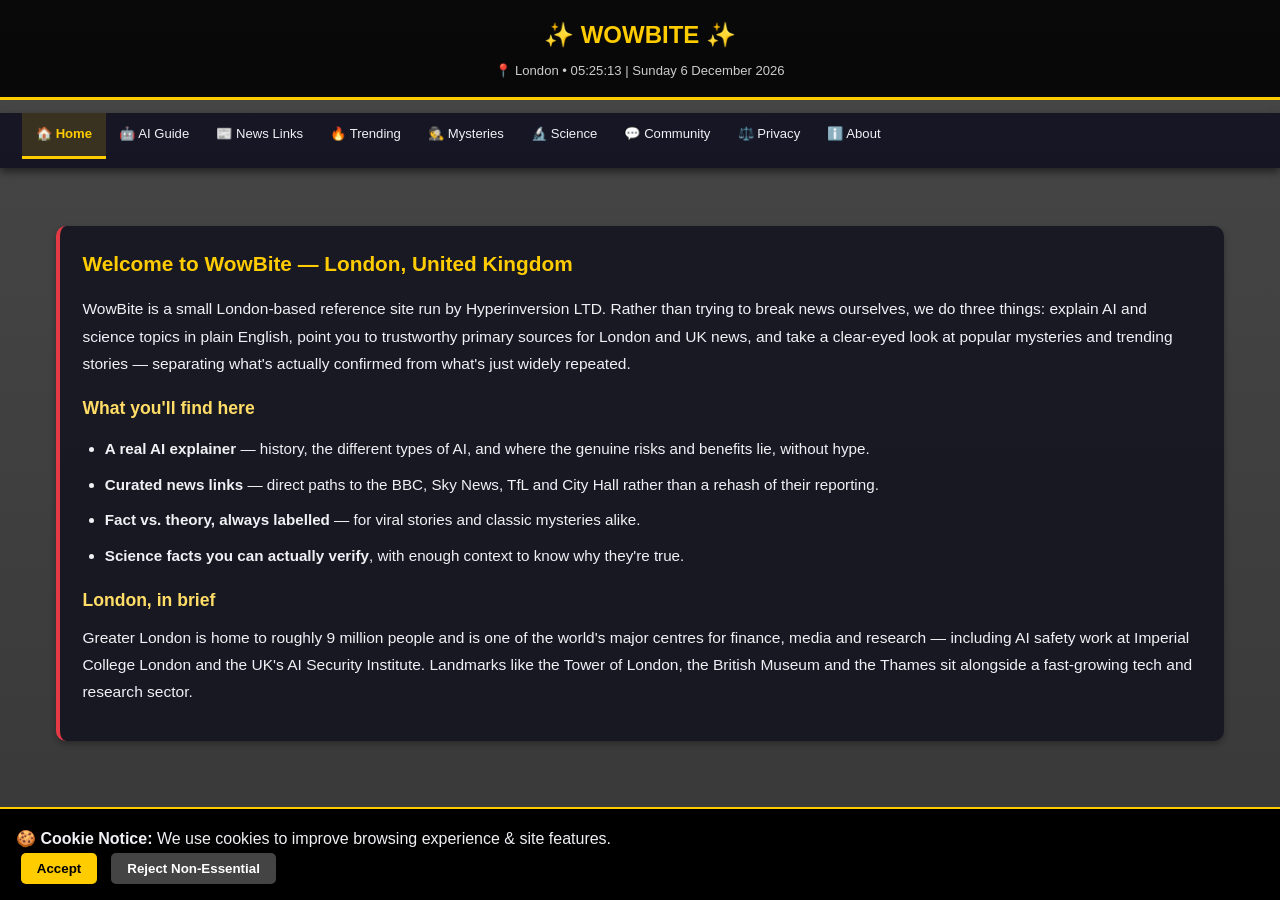
==== commit 47d50fe6: "index.html" ====
--- a/index.html
+++ b/index.html
@@ -2,237 +2,310 @@
 <html lang="en-GB">
 <head>
 <meta charset="UTF-8">
-<meta name="viewport" content="width=device-width, initial-scale=1.0, maximum-scale=1.0, user-scalable=no">
+<meta name="viewport" content="width=device-width, initial-scale=1.0">
 <meta http-equiv="Cache-Control" content="no-cache, no-store, must-revalidate">
 <meta http-equiv="Pragma" content="no-cache">
 <meta http-equiv="Expires" content="0">
 <title>WowBite | Hyperinversion LTD • LONDON</title>
-<meta name="description" content="WowBite London UK — Complete news hub, full AI guide, trending viral stories, celebrity facts, verified mysteries, conspiracy deep dives, science knowledge & community.">
+<meta name="description" content="WowBite London — curated news links, a plain-English AI guide, trending culture, unsolved mysteries and science facts, all clearly separating verified fact from popular speculation.">
+<meta property="og:title" content="WowBite — London's Curiosity Hub">
+<meta property="og:description" content="AI explained simply, trusted London/UK news links, mysteries, and science facts.">
+<meta property="og:type" content="website">
+<link rel="icon" href="data:image/svg+xml,%3Csvg xmlns='http://www.w3.org/2000/svg' viewBox='0 0 100 100'%3E%3Ctext y='.9em' font-size='90'%3E%E2%9C%A8%3C/text%3E%3C/svg%3E">
 <style>
-*{margin:0;padding:0;box-sizing:border-box;font-family:Arial,sans-serif;-webkit-tap-highlight-color:rgba(255,204,0,0.3);}
-:root {--gold:#ffcc00;--dark:#0f0f1a;--light:#f0f0f5;--red:#e63946;--techblue:#66b2ff;--viralpink:#ff6699;--mypurple:#9966ff;}
-body{background:linear-gradient(rgba(0,0,0,0.72),rgba(0,0,0,0.78)),url('https://images.unsplash.com/photo-1513635269975-f51a82b55985?auto=format&fit=crop&w=1470&q=90') center/cover no-repeat fixed;color:var(--light);line-height:1.8;min-height:100vh;}
-
-/* === HEADER === */
-header{background:rgba(0,0,0,0.88);padding:1rem;text-align:center;border-bottom:3px solid var(--gold);}
-h1{color:var(--gold);font-size:1.7rem;margin-bottom:0.3rem;}
-.time-display{font-size:0.9rem;color:#ddd;}
-
-/* === 🛑 FIXED TAB NAV — NO MORE STUCK/OVERLAP === */
-nav{background:rgba(20,20,35,0.95);position:sticky;top:0;z-index:9999;width:100%;box-shadow:0 4px 8px rgba(0,0,0,0.6);}
-.tabs{display:flex;flex-wrap:wrap;justify-content:center;list-style:none;margin:0;padding:0;}
-.tabs li{margin:0;}
-.tabs li a{display:block;padding:0.7rem 0.65rem;font-size:0.88rem;color:#ccc;text-decoration:none;border-bottom:3px solid transparent;cursor:pointer;user-select:none;}
-.tabs li a.active{border-color:var(--gold);color:var(--gold);background:rgba(255,204,0,0.12);font-weight:bold;}
-
-/* === 🛑 CRITICAL PAGE DISPLAY — FORCE WORK, NO HIDDEN/STUCK === */
+*{margin:0;padding:0;box-sizing:border-box;font-family:Arial,sans-serif;-webkit-tap-highlight-color:transparent;}
+:root {--gold:#ffcc00;--darkgold:#b8860b;--dark:#0f0f1a;--mid:#1a1a2e;--light:#f0f0f5;--red:#e63946;--techblue:#66b2ff;--viralpink:#ff6699;--mypurple:#9966ff;}
+html{scroll-behavior:smooth;}
+body{background:linear-gradient(rgba(0,0,0,0.72),rgba(0,0,0,0.78)),url('https://images.unsplash.com/photo-1513635269975-f51a82b55985?auto=format&fit=crop&w=1470&q=90') center/cover no-repeat fixed;color:var(--light);line-height:1.75;min-height:100vh;}
+@media (max-width:768px){ body{background-attachment:scroll;} }
+header{background:rgba(0,0,0,0.88);padding:0.9rem 1rem;text-align:center;border-bottom:3px solid var(--gold);}
+h1{color:var(--gold);font-size:1.5rem;margin-bottom:0.2rem;}
+.time-display{font-size:0.82rem;color:#ccc;}
+
+/* --- COMPACT SCROLLABLE NAV (fixes oversized wrapping tab bar) --- */
+nav{background:rgba(20,20,35,0.95);position:sticky;top:0;z-index:999;box-shadow:0 4px 8px rgba(0,0,0,0.5);}
+.tabs{display:flex;flex-wrap:nowrap;overflow-x:auto;list-style:none;scrollbar-width:none;-webkit-overflow-scrolling:touch;scroll-snap-type:x proximity;}
+.tabs::-webkit-scrollbar{display:none;}
+.tabs li{flex:0 0 auto;scroll-snap-align:start;}
+.tabs li a{display:block;white-space:nowrap;padding:0.65rem 0.85rem;font-size:0.82rem;color:var(--light);text-decoration:none;border-bottom:3px solid transparent;cursor:pointer;transition:0.2s;}
+.tabs li a.active{border-color:var(--gold);color:var(--gold);background:rgba(255,204,0,0.15);font-weight:bold;}
+
 main{padding:1rem;max-width:1200px;margin:0 auto;}
-.page{display:none;padding:0.5rem 0;}
-.page.active{display:block !important;animation:fadeIn 0.3s ease;}
-@keyframes fadeIn{from{opacity:0;}to{opacity:1;}}
-
-/* === CARDS & STYLING === */
+.page{display:none;padding:0.6rem 0;animation:fadeIn 0.35s ease;}
+.page.active{display:block !important;}
+@keyframes fadeIn{from{opacity:0;transform:translateY(4px);}to{opacity:1;transform:translateY(0);}}
 .card{background:rgba(18,18,30,0.85);border-radius:10px;padding:1.4rem;margin:1.2rem 0;border-left:4px solid var(--red);box-shadow:0 3px 6px rgba(0,0,0,0.3);}
 .ai-card{border-color:var(--techblue);}
 .viral-card{border-color:var(--viralpink);}
 .mystery-card{border-color:var(--mypurple);}
-h2{color:var(--gold);margin-bottom:1rem;font-size:1.4rem;}
-h3{color:#ffdd66;margin:1rem 0 0.5rem;font-size:1.2rem;}
-p{margin-bottom:0.8rem;}
-ul{padding-left:1.5rem;margin:0.8rem 0;}
-li{margin-bottom:0.6rem;}
-a{color:#ffdd44;}
-
-/* === ✅ WORKING COOKIE BANNER === */
-#cookie{position:fixed;bottom:0;width:100%;background:#0a0a18;padding:1rem;border-top:3px solid var(--gold);z-index:99999;}
-.cookie-btns{display:flex;gap:0.5rem;justify-content:center;margin-top:0.7rem;flex-wrap:wrap;}
-.btn-accept{background:var(--gold);color:#000;padding:0.5rem 1rem;border-radius:5px;border:none;font-weight:bold;}
-.btn-reject{background:#555;color:#fff;padding:0.5rem 1rem;border-radius:5px;border:none;font-weight:bold;}
-
-footer{text-align:center;padding:1rem;color:#aaa;font-size:0.85rem;border-top:1px solid #333;margin-top:2rem;background:rgba(0,0,0,0.75);}
+h2{color:var(--gold);margin-bottom:1rem;font-size:1.3rem;line-height:1.5;}
+h3{color:#ffdd66;margin:1rem 0 0.5rem;font-size:1.1rem;}
+h4{color:#88ddff;margin:0.7rem 0 0.4rem;font-size:1rem;}
+p{margin-bottom:0.8rem;font-size:0.97rem;}
+ul{padding-left:1.4rem;margin:0.8rem 0;}
+li{margin-bottom:0.55rem;font-size:0.95rem;}
+a{color:#ffdd44;text-decoration:none;}
+a:hover,a:focus-visible{text-decoration:underline;}
+.note{font-size:0.85rem;color:#bbb;font-style:italic;}
+
+#cookie{position:fixed;bottom:0;width:100%;background:#000;padding:1rem;border-top:2px solid var(--gold);z-index:9999;}
+.cookie-btns button{padding:0.5rem 1rem;margin:0 0.3rem;border-radius:5px;border:none;cursor:pointer;font-weight:bold;}
+.btn-accept{background:var(--gold);color:black;}
+.btn-reject{background:#444;color:white;}
+
+#top-btn{position:fixed;right:1rem;bottom:4.5rem;background:var(--gold);color:#111;border:none;border-radius:50%;width:42px;height:42px;font-size:1.1rem;cursor:pointer;box-shadow:0 2px 6px rgba(0,0,0,0.5);display:none;z-index:998;}
+#top-btn.show{display:block;}
+
+footer{text-align:center;padding:1.2rem;color:#aaa;font-size:0.82rem;border-top:1px solid #333;margin-top:2rem;background:rgba(0,0,0,0.75);}
 </style>
 </head>
 <body>
 
 <header>
   <h1>✨ WOWBITE ✨</h1>
-  <div class="time-display" id="live-time">📍 LONDON • Live Clock</div>
+  <div class="time-display" id="live-time">📍 London • loading time…</div>
 </header>
 
-<nav>
-  <ul class="tabs">
-    <li><a class="tab-link active" data-tab="home">🏠 Home</a></li>
-    <li><a class="tab-link" data-tab="ai">🤖 AI Tech</a></li>
-    <li><a class="tab-link" data-tab="news">📰 Daily News</a></li>
-    <li><a class="tab-link" data-tab="viral">🔥 Trending Buzz</a></li>
-    <li><a class="tab-link" data-tab="conspire">🕵️ Mysteries</a></li>
-    <li><a class="tab-link" data-tab="science">🔬 Science Facts</a></li>
-    <li><a class="tab-link" data-tab="community">💬 Community</a></li>
-    <li><a class="tab-link" data-tab="legal">⚖️ Privacy</a></li>
-    <li><a class="tab-link" data-tab="about">ℹ️ About</a></li>
+<nav aria-label="Site sections">
+  <ul class="tabs" role="tablist">
+    <li><a class="tab-link active" role="tab" aria-selected="true" data-tab="home">🏠 Home</a></li>
+    <li><a class="tab-link" role="tab" aria-selected="false" data-tab="ai">🤖 AI Guide</a></li>
+    <li><a class="tab-link" role="tab" aria-selected="false" data-tab="news">📰 News Links</a></li>
+    <li><a class="tab-link" role="tab" aria-selected="false" data-tab="viral">🔥 Trending</a></li>
+    <li><a class="tab-link" role="tab" aria-selected="false" data-tab="conspire">🕵️ Mysteries</a></li>
+    <li><a class="tab-link" role="tab" aria-selected="false" data-tab="science">🔬 Science</a></li>
+    <li><a class="tab-link" role="tab" aria-selected="false" data-tab="community">💬 Community</a></li>
+    <li><a class="tab-link" role="tab" aria-selected="false" data-tab="legal">⚖️ Privacy</a></li>
+    <li><a class="tab-link" role="tab" aria-selected="false" data-tab="about">ℹ️ About</a></li>
   </ul>
 </nav>
 
 <main>
+
+<!-- 🏠 HOME -->
 <section id="home" class="page active">
   <div class="card">
-    <h2>📌 Welcome to WowBite — LONDON, UNITED KINGDOM</h2>
-    <p><strong>WowBite is your premium daily information hub built & owned by Hyperinversion LTD — Bringing your world to you!</strong> Serving London, Greater London and the whole UK — detailed verified info, trending stories, AI guides, mysteries & community updates that keep you coming back daily!</p>
-    <h3>🌍 Why Visit Daily?</h3>
-    <ul>
-      <li>✅ Full detailed articles & facts — never empty content</li>
-      <li>✅ Covers local news, viral buzz, celebrity interest & unsolved mysteries</li>
-      <li>✅ Fresh rotating facts & topics every day</li>
-      <li>✅ Smooth mobile navigation & fast loading</li>
-    </ul>
-    <h3>🏙️ London Hub</h3>
-    <p>Capital UK — 9M+ population, world finance/media/tech centre, home to UK AI Safety Institute & Imperial College London.</p>
-  </div>
-</section>
-
+    <h2>Welcome to WowBite — London, United Kingdom</h2>
+    <p>WowBite is a small London-based reference site run by Hyperinversion LTD. Rather than trying to break news ourselves, we do three things: explain AI and science topics in plain English, point you to trustworthy primary sources for London and UK news, and take a clear-eyed look at popular mysteries and trending stories — separating what's actually confirmed from what's just widely repeated.</p>
+    <h3>What you'll find here</h3>
+    <ul>
+      <li><strong>A real AI explainer</strong> — history, the different types of AI, and where the genuine risks and benefits lie, without hype.</li>
+      <li><strong>Curated news links</strong> — direct paths to the BBC, Sky News, TfL and City Hall rather than a rehash of their reporting.</li>
+      <li><strong>Fact vs. theory, always labelled</strong> — for viral stories and classic mysteries alike.</li>
+      <li><strong>Science facts you can actually verify</strong>, with enough context to know why they're true.</li>
+    </ul>
+    <h3>London, in brief</h3>
+    <p>Greater London is home to roughly 9 million people and is one of the world's major centres for finance, media and research — including AI safety work at Imperial College London and the UK's AI Security Institute. Landmarks like the Tower of London, the British Museum and the Thames sit alongside a fast-growing tech and research sector.</p>
+  </div>
+</section>
+
+<!-- 🤖 AI -->
 <section id="ai" class="page">
   <div class="card ai-card">
-    <h2>🤖 COMPLETE AI GUIDE — PAST, PRESENT & FUTURE</h2>
-    <p>AI = computer systems performing tasks that normally need human intelligence: learn, reason, understand language, recognise images & create content!</p>
-    <h3>📜 History & Pioneers</h3>
-    <ul>
-      <li><strong>Alan Turing:</strong> 1950 Turing Test — foundation of modern computing/AI</li>
-      <li>1956: AI term created → growth → AI winters → Machine Learning → Deep Learning → Generative AI boom 2022+</li>
-      <li>UK leads safe AI research & regulation today</li>
-    </ul>
-    <h3>🧠 Types</h3>
-    <ul>
-      <li><strong>Narrow AI:</strong> Voice assistants, search, chatbots — what we use NOW</li>
-      <li><strong>General AI:</strong> Human‑level intelligence — <strong>NOT real yet</strong></li>
-    </ul>
-    <h3>💼 Uses & Rules</h3>
-    <p>Healthcare, smart cities, finance, creative tools — regulated for safety & privacy.</p>
-  </div>
-</section>
-
+    <h2>🤖 A Plain-English Guide to AI</h2>
+    <p><strong>What AI actually is:</strong> software that performs tasks which normally require human judgement — recognising speech or images, finding patterns in data, translating language, or generating text, images and audio.</p>
+
+    <h3>A short history</h3>
+    <ul>
+      <li><strong>Alan Turing (1950)</strong> proposed the "Turing Test" as a way to ask whether a machine's behaviour could be indistinguishable from a human's — his wartime code-breaking work and mathematical logic underpin much of modern computing.</li>
+      <li><strong>1956 — Dartmouth Conference:</strong> mathematician John McCarthy coined the term "Artificial Intelligence," kicking off decades of research into logic and reasoning systems.</li>
+      <li><strong>1990s–2010s:</strong> the field shifted toward <em>machine learning</em> — systems that learn patterns from data instead of following hand-written rules.</li>
+      <li><strong>2012 onward:</strong> deep learning (large neural networks) drove major gains in image and speech recognition, followed by the generative AI wave from 2022 onward (large language models, image generators, and similar tools).</li>
+    </ul>
+
+    <h3>Types of AI — and a common misconception</h3>
+    <ul>
+      <li><strong>Narrow AI (what exists today):</strong> systems built for a specific task — search, translation, recommendation engines, chatbots, image recognition. Very capable within their lane, but they don't generalise beyond it.</li>
+      <li><strong>General AI (AGI):</strong> a hypothetical system matching human-level ability across arbitrary tasks. <strong>This does not exist yet</strong> — it's a research goal, not a current product, whatever marketing language might imply.</li>
+      <li><strong>Superintelligence:</strong> a further hypothetical stage beyond AGI, discussed mainly in research and policy circles, not something currently being built.</li>
+    </ul>
+
+    <h3>Where it helps — and where it needs care</h3>
+    <ul>
+      <li><strong>Healthcare:</strong> assisting with reading scans, flagging anomalies, and accelerating early-stage drug research (always alongside, not instead of, clinicians).</li>
+      <li><strong>Cities:</strong> traffic and transport modelling, energy efficiency, and air-quality monitoring.</li>
+      <li><strong>Work:</strong> drafting, summarising, and data analysis at speed — with human review still needed for accuracy.</li>
+      <li><strong>Real risks:</strong> biased outputs from biased training data, privacy exposure, convincing deepfakes, and job disruption in some sectors. UK bodies including the AI Security Institute focus on testing systems for safety before wide deployment.</li>
+    </ul>
+    <p class="note">This is a general overview, not investment, legal or medical advice.</p>
+  </div>
+</section>
+
+<!-- 📰 NEWS -->
 <section id="news" class="page">
   <div class="card">
-    <h2>📰 DAILY LONDON & UK VERIFIED NEWS</h2>
-    <p>Reliable updates from trusted sources:</p>
-    <ul>
-      <li>🚇 Transport: Tube/bus delays & improvements</li>
-      <li>🌤️ Weather, environment & public safety</li>
-      <li>🏙️ Development, business, tech & major events</li>
-      <li><a href="https://www.bbc.co.uk/news/england/london" target="_blank">BBC London News</a></li>
-      <li><a href="https://news.sky.com/uk" target="_blank">Sky News UK</a></li>
-    </ul>
-  </div>
-</section>
-
+    <h2>📰 London & UK News — Straight to the Source</h2>
+    <p>We don't run a newsroom, so rather than paraphrase other outlets' reporting, we'd rather send you straight to it. These are the sources we check first:</p>
+    <ul>
+      <li><a href="https://www.bbc.co.uk/news/england/london" target="_blank" rel="noopener">BBC London News</a> — local coverage across Greater London.</li>
+      <li><a href="https://news.sky.com/uk" target="_blank" rel="noopener">Sky News UK</a> — national and breaking stories.</li>
+      <li><a href="https://www.london.gov.uk/" target="_blank" rel="noopener">London City Hall</a> — official Mayoral and council announcements.</li>
+      <li><a href="https://tfl.gov.uk/" target="_blank" rel="noopener">Transport for London</a> — live Tube, bus and rail status.</li>
+    </ul>
+    <h3>What we do add</h3>
+    <p>Context: explaining why a policy change matters, what a transport disruption means for commuters, or the background behind a recurring story — the kind of thing that doesn't fit in a headline.</p>
+  </div>
+</section>
+
+<!-- 🔥 TRENDING -->
 <section id="viral" class="page">
   <div class="card viral-card">
-    <h2>🔥 TRENDING TOPICS & VIRAL BUZZ</h2>
-    <p>Everything people are talking about — facts & full context!</p>
-    <ul>
-      <li>🌟 Concerts, premieres, celebrity confirmed updates</li>
-      <li>📱 Internet viral videos/challenges explained</li>
-      <li>💬 Popular stories — facts vs speculation clearly marked</li>
-    </ul>
-  </div>
-</section>
-
+    <h2>🔥 Trending & Viral — With a Fact-Check Habit</h2>
+    <p>Viral stories spread because they're interesting, not because they're verified. Our approach: note what's actually confirmed by a named, checkable source, and clearly flag anything that's still just claim-and-counterclaim.</p>
+    <h3>How to read a viral story critically</h3>
+    <ul>
+      <li>Check whether the original claim has a named source, not just "people are saying."</li>
+      <li>Look for whether other independent outlets have confirmed it, or whether it's one unverified post being reshared.</li>
+      <li>Be extra cautious with images and video — deepfakes and out-of-context clips are now common in viral content.</li>
+    </ul>
+    <h3>London culture, worth knowing about</h3>
+    <p>Major venues like the O2 Arena, Wembley Stadium and the Royal Albert Hall regularly host events that drive real, checkable local buzz — ticket sales, reviews and attendance are the kind of thing you can actually verify, unlike most social-media rumours.</p>
+  </div>
+</section>
+
+<!-- 🕵️ MYSTERIES -->
 <section id="conspire" class="page">
   <div class="card mystery-card">
-    <h2>🕵️ UNSOLVED CASES & DEEP MYSTERIES</h2>
-    <p>Evidence, official reports & theories — clear distinction fact vs belief!</p>
-    <ul>
-      <li>Jack the Ripper, Tower of London legends</li>
-      <li>Bermuda Triangle, Flight MH370, strange sightings</li>
-      <li>Ancient mysteries & unexplained events</li>
-    </ul>
-  </div>
-</section>
-
+    <h2>🕵️ Unsolved Cases & Popular Theories</h2>
+    <p>These are genuinely interesting because they're unresolved — but "unresolved" is different from "anything goes." We separate the documented record from the theories built on top of it.</p>
+    <h3>London & UK</h3>
+    <ul>
+      <li><strong>Jack the Ripper (1888):</strong> at least five murders in Whitechapel are attributed to the same unidentified killer. The police investigation, victim details, and dozens of named suspects are documented history — the killer's identity is not, and never has been, confirmed.</li>
+      <li>Reported ghost sightings at the Tower of London and Hampton Court Palace are longstanding local folklore, not verified phenomena.</li>
+    </ul>
+    <h3>Internationally known</h3>
+    <ul>
+      <li><strong>Bermuda Triangle:</strong> the disappearance rate in that region is not statistically unusual compared to other heavily trafficked waters — most mainstream investigations point to weather, navigation error, and heavy traffic rather than anything exotic.</li>
+      <li><strong>MH370 (2014):</strong> the aircraft's disappearance is confirmed; a small amount of debris was later recovered; the main wreckage and definitive cause have never been found despite extensive searches.</li>
+      <li><strong>Dyatlov Pass Incident (1959):</strong> nine hikers died in the Ural Mountains under circumstances that remain debated; a 2021 scientific study proposed a slab-avalanche explanation, though not every detail is universally accepted.</li>
+    </ul>
+    <p class="note">Presented for curiosity and critical thinking — not as confirmation of any theory beyond what's cited.</p>
+  </div>
+</section>
+
+<!-- 🔬 SCIENCE -->
 <section id="science" class="page">
   <div class="card">
-    <h2>🔬 SCIENCE & AMAZING FACTS</h2>
-    <ul>
-      <li>⚡ Light = 299,792 km/s — fastest in universe!</li>
-      <li>🍯 Pure honey never spoils naturally</li>
-      <li>🌍 Earth spins ~1,670 km/h at equator</li>
-    </ul>
-    <p id="daily-fact"><strong>Daily Fact:</strong> Loading…</p>
-  </div>
-</section>
-
+    <h2>🔬 Science Facts Worth Knowing</h2>
+    <h3>Space & physics</h3>
+    <ul>
+      <li>Light travels at about 299,792 km per second in a vacuum — fast enough to circle the Earth roughly 7.5 times in one second.</li>
+    </ul>
+    <h3>Nature & biology</h3>
+    <ul>
+      <li>Properly sealed honey essentially never spoils — its low moisture and acidity prevent microbial growth, which is why edible honey has been found in millennia-old Egyptian tombs.</li>
+      <li>An octopus has three hearts and blue, copper-based blood; two hearts pump blood to the gills, one to the rest of the body.</li>
+    </ul>
+    <h3>Earth & engineering</h3>
+    <ul>
+      <li>Mount Everest gains roughly 4mm in height most years due to ongoing tectonic uplift from the Indian and Eurasian plates colliding.</li>
+      <li>The River Thames runs about 346km from its source in Gloucestershire to the North Sea; the stretch through central London is tidal, rising and falling twice a day.</li>
+    </ul>
+    <p id="daily-fact"><strong>Rotating fact:</strong> loading…</p>
+  </div>
+</section>
+
+<!-- 💬 COMMUNITY -->
 <section id="community" class="page">
   <div class="card">
-    <h2>💬 COMMUNITY & INTERACT</h2>
-    <p>Discuss AI, news, mysteries & science respectfully!</p>
-    <ul>
-      <li>Polls & interesting questions</li>
-      <li>Share knowledge & local info</li>
-      <li>Respectful debate & friendly space</li>
-    </ul>
-  </div>
-</section>
-
+    <h2>💬 Community</h2>
+    <p>A space to compare notes on London life, AI, science and the week's talking points.</p>
+    <ul>
+      <li>Discussion prompts: "How is AI actually changing your work?", "Best-kept-secret London spot?", "Which unsolved case interests you most?"</li>
+      <li>Useful external links: <a href="https://www.nhs.uk/" target="_blank" rel="noopener">NHS</a>, London borough libraries, and UK science organisations.</li>
+    </ul>
+    <p><strong>House rules:</strong> be respectful, don't state unverified claims as fact, and no hate speech.</p>
+  </div>
+</section>
+
+<!-- ⚖️ LEGAL -->
 <section id="legal" class="page">
   <div class="card">
-    <h2>⚖️ PRIVACY & COMPLIANCE</h2>
-    <p>✅ Owned & Operated by Hyperinversion LTD — Bringing your world to you</p>
-    <p>✅ UK GDPR & EU compliant — essential + optional ad/analytics cookies</p>
-  </div>
-</section>
-
+    <h2>⚖️ Privacy & Cookies</h2>
+    <p>Operated by Hyperinversion LTD.</p>
+    <ul>
+      <li>This site aims to follow UK GDPR principles: cookies are used only for essential site function and, where accepted, analytics and advertising.</li>
+      <li>You can reject non-essential cookies using the banner — essential cookies (needed for the site to function) still apply.</li>
+      <li>Content here is for general information and education. Sources are linked where relevant, and speculation is labelled as such rather than presented as fact.</li>
+    </ul>
+  </div>
+</section>
+
+<!-- ℹ️ ABOUT -->
 <section id="about" class="page">
   <div class="card">
-    <h2>ℹ️ ABOUT WOWBITE</h2>
-    <p>Rich engaging daily hub built to grow traffic & ready for Google AdSense monetisation with fresh content added regularly!</p>
-  </div>
-</section>
+    <h2>ℹ️ About WowBite</h2>
+    <p><strong>What we're trying to do:</strong> be a small, honest reference point — plain explanations of AI and science, direct links to real news sources rather than a rewrite of them, and a critical-thinking lens on trending stories and classic mysteries.</p>
+    <p>We're a small, growing site based in London. If something here is inaccurate or out of date, we'd genuinely like to know — get in touch via the Community tab.</p>
+  </div>
+</section>
+
 </main>
 
+<button id="top-btn" aria-label="Back to top" title="Back to top">↑</button>
+
 <div id="cookie">
-  <strong>🍪 Cookie Consent:</strong> Essential cookies always on; analytics/ads optional.
+  <strong>🍪 Cookie Notice:</strong> We use cookies to improve browsing experience & site features.<br>
   <div class="cookie-btns">
-    <button class="btn-accept" onclick="acceptCookies()">Accept All</button>
-    <button class="btn-reject" onclick="rejectCookies()">Reject Extra</button>
+    <button class="btn-accept" onclick="closeCookie()">Accept</button>
+    <button class="btn-reject" onclick="closeCookie()">Reject Non‑Essential</button>
   </div>
 </div>
 
-<footer>© <span id="year"></span> Hyperinversion LTD • LONDON UK • Bringing your world to you</footer>
+<footer>© <span id="year"></span> Hyperinversion LTD • LONDON UK</footer>
 
 <script>
-// ✅ SUPER RELIABLE TAB SWITCH — NO STUCK, NO TIMING FAILS
+// Global so the inline onclick="closeCookie()" handlers can find it
+function closeCookie(){document.getElementById('cookie').style.display='none';}
+
 document.addEventListener('DOMContentLoaded',function(){
   const tabLinks=document.querySelectorAll('.tab-link');
   const allPages=document.querySelectorAll('.page');
 
   tabLinks.forEach(link=>{
-    link.addEventListener('click',function(){
-      tabLinks.forEach(l=>l.classList.remove('active'));
+    function activateTab(){
+      tabLinks.forEach(l=>{l.classList.remove('active');l.setAttribute('aria-selected','false');});
       allPages.forEach(p=>p.classList.remove('active'));
-      this.classList.add('active');
-      const tabId=this.getAttribute('data-tab');
-      document.getElementById(tabId).classList.add('active');
-    });
-    // Mobile touch fix
-    link.addEventListener('touchend',e=>{e.preventDefault();this.click();},{passive:false});
+      link.classList.add('active');
+      link.setAttribute('aria-selected','true');
+      link.scrollIntoView({behavior:'smooth',inline:'center',block:'nearest'});
+      document.getElementById(link.getAttribute('data-tab')).classList.add('active');
+    }
+    link.addEventListener('click',activateTab);
+    link.addEventListener('touchend',function(e){e.preventDefault();activateTab();},{passive:false});
   });
 
-  // Live Clock
+  // LIVE LONDON CLOCK
   function setTime(){
     const d=new Date();
-    document.getElementById('live-time').textContent="📍 LONDON • "+d.toLocaleTimeString('en-GB',{hour:'2-digit',minute:'2-digit',second:'2-digit'})+" | "+d.toLocaleDateString('en-GB',{weekday:'long',day:'numeric',month:'long',year:'numeric'});
+    document.getElementById('live-time').textContent="📍 London • "+d.toLocaleTimeString('en-GB',{hour:'2-digit',minute:'2-digit',second:'2-digit'})+" | "+d.toLocaleDateString('en-GB',{weekday:'long',day:'numeric',month:'long',year:'numeric'});
   }
-  setInterval(setTime,1000);setTime();document.getElementById('year').textContent=new Date().getFullYear();
-
-  // ✅ COOKIE REMEMBER SETTINGS
-  function hideCookie(){document.getElementById('cookie').style.display='none';}
-  function acceptCookies(){localStorage.setItem("WowBiteCookie","Accept");hideCookie();}
-  function rejectCookies(){localStorage.setItem("WowBiteCookie","Essential");hideCookie();}
-  if(localStorage.getItem("WowBiteCookie")) hideCookie();
-
-  // Rotating Facts
-  const facts=["🤖 Alan Turing = AI pioneer","🌉 Thames = London’s 346km river","🐙 Octopus has 3 hearts!","🏛️ Imperial College leads AI safety"];
-  function rotate(){const el=document.getElementById('daily-fact');if(el)el.textContent="💡 Daily Fact: "+facts[Math.floor(Math.random()*facts.length)];}
-  rotate();setInterval(rotate,180000);
+  setInterval(setTime,1000);setTime();
+  document.getElementById('year').textContent=new Date().getFullYear();
+
+  // ROTATING FACT LIST
+  const facts=[
+    "📍 Greater London has around 9 million residents and is a major global finance and research hub.",
+    "🤖 Alan Turing's 1950 paper introduced the Turing Test, a founding idea in AI research.",
+    "🧠 Every AI in everyday use today is 'narrow AI' — built for one task, not general reasoning.",
+    "🌉 The River Thames runs about 346km from Gloucestershire to the North Sea.",
+    "🍯 Properly sealed honey doesn't spoil — edible honey has been found in ancient Egyptian tombs.",
+    "⚡ Light travels about 299,792 km per second in a vacuum.",
+    "🐙 An octopus has three hearts and blue, copper-based blood.",
+    "⛰️ Mount Everest grows roughly 4mm most years due to tectonic uplift."
+  ];
+  function rotateFact(){
+    const el=document.getElementById('daily-fact');
+    if(el) el.innerHTML="<strong>Rotating fact:</strong> "+facts[Math.floor(Math.random()*facts.length)];
+  }
+  rotateFact();setInterval(rotateFact,180000);
+
+  // BACK TO TOP BUTTON
+  const topBtn=document.getElementById('top-btn');
+  window.addEventListener('scroll',()=>{
+    topBtn.classList.toggle('show',window.scrollY>400);
+  });
+  topBtn.addEventListener('click',()=>window.scrollTo({top:0,behavior:'smooth'}));
 });
 </script>
 </body>
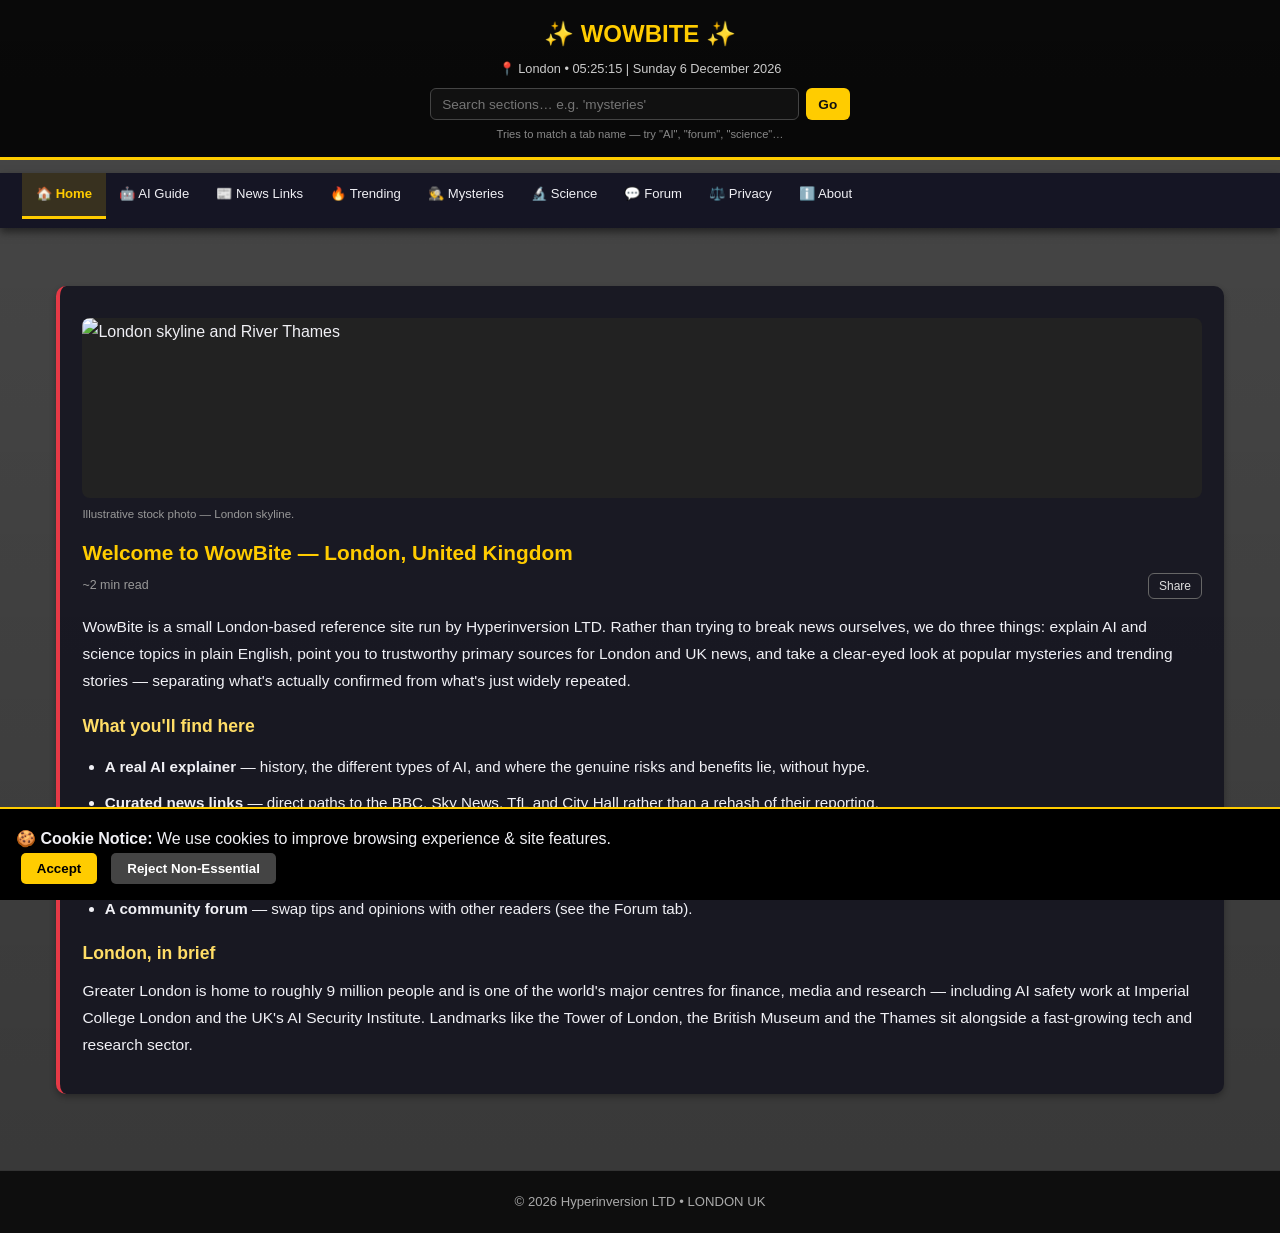
==== commit cecc1f0d: "index.html" ====
--- a/index.html
+++ b/index.html
@@ -7,22 +7,28 @@
 <meta http-equiv="Pragma" content="no-cache">
 <meta http-equiv="Expires" content="0">
 <title>WowBite | Hyperinversion LTD • LONDON</title>
-<meta name="description" content="WowBite London — curated news links, a plain-English AI guide, trending culture, unsolved mysteries and science facts, all clearly separating verified fact from popular speculation.">
+<meta name="description" content="WowBite London — curated news links, a plain-English AI guide, trending culture, unsolved mysteries, science facts and a community forum, all clearly separating verified fact from popular speculation.">
 <meta property="og:title" content="WowBite — London's Curiosity Hub">
-<meta property="og:description" content="AI explained simply, trusted London/UK news links, mysteries, and science facts.">
+<meta property="og:description" content="AI explained simply, trusted London/UK news links, mysteries, science facts and a forum.">
 <meta property="og:type" content="website">
 <link rel="icon" href="data:image/svg+xml,%3Csvg xmlns='http://www.w3.org/2000/svg' viewBox='0 0 100 100'%3E%3Ctext y='.9em' font-size='90'%3E%E2%9C%A8%3C/text%3E%3C/svg%3E">
 <style>
 *{margin:0;padding:0;box-sizing:border-box;font-family:Arial,sans-serif;-webkit-tap-highlight-color:transparent;}
-:root {--gold:#ffcc00;--darkgold:#b8860b;--dark:#0f0f1a;--mid:#1a1a2e;--light:#f0f0f5;--red:#e63946;--techblue:#66b2ff;--viralpink:#ff6699;--mypurple:#9966ff;}
+:root {--gold:#ffcc00;--darkgold:#b8860b;--dark:#0f0f1a;--mid:#1a1a2e;--light:#f0f0f5;--red:#e63946;--techblue:#66b2ff;--viralpink:#ff6699;--mypurple:#9966ff;--forumgreen:#4ade80;}
 html{scroll-behavior:smooth;}
 body{background:linear-gradient(rgba(0,0,0,0.72),rgba(0,0,0,0.78)),url('https://images.unsplash.com/photo-1513635269975-f51a82b55985?auto=format&fit=crop&w=1470&q=90') center/cover no-repeat fixed;color:var(--light);line-height:1.75;min-height:100vh;}
 @media (max-width:768px){ body{background-attachment:scroll;} }
-header{background:rgba(0,0,0,0.88);padding:0.9rem 1rem;text-align:center;border-bottom:3px solid var(--gold);}
+header{background:rgba(0,0,0,0.88);padding:0.8rem 1rem;text-align:center;border-bottom:3px solid var(--gold);}
 h1{color:var(--gold);font-size:1.5rem;margin-bottom:0.2rem;}
-.time-display{font-size:0.82rem;color:#ccc;}
-
-/* --- COMPACT SCROLLABLE NAV (fixes oversized wrapping tab bar) --- */
+.time-display{font-size:0.8rem;color:#ccc;margin-bottom:0.5rem;}
+
+/* header search / jump box */
+.jump-box{display:flex;justify-content:center;gap:0.4rem;max-width:420px;margin:0 auto;}
+.jump-box input{flex:1;padding:0.45rem 0.7rem;border-radius:6px;border:1px solid #444;background:#111;color:#eee;font-size:0.85rem;}
+.jump-box button{padding:0.45rem 0.8rem;border-radius:6px;border:none;background:var(--gold);color:#111;font-weight:bold;cursor:pointer;font-size:0.85rem;}
+.jump-hint{font-size:0.7rem;color:#888;margin-top:0.3rem;}
+
+/* --- COMPACT SCROLLABLE NAV --- */
 nav{background:rgba(20,20,35,0.95);position:sticky;top:0;z-index:999;box-shadow:0 4px 8px rgba(0,0,0,0.5);}
 .tabs{display:flex;flex-wrap:nowrap;overflow-x:auto;list-style:none;scrollbar-width:none;-webkit-overflow-scrolling:touch;scroll-snap-type:x proximity;}
 .tabs::-webkit-scrollbar{display:none;}
@@ -38,7 +44,8 @@
 .ai-card{border-color:var(--techblue);}
 .viral-card{border-color:var(--viralpink);}
 .mystery-card{border-color:var(--mypurple);}
-h2{color:var(--gold);margin-bottom:1rem;font-size:1.3rem;line-height:1.5;}
+.forum-card{border-color:var(--forumgreen);}
+h2{color:var(--gold);margin-bottom:0.3rem;font-size:1.3rem;line-height:1.5;}
 h3{color:#ffdd66;margin:1rem 0 0.5rem;font-size:1.1rem;}
 h4{color:#88ddff;margin:0.7rem 0 0.4rem;font-size:1rem;}
 p{margin-bottom:0.8rem;font-size:0.97rem;}
@@ -47,6 +54,12 @@
 a{color:#ffdd44;text-decoration:none;}
 a:hover,a:focus-visible{text-decoration:underline;}
 .note{font-size:0.85rem;color:#bbb;font-style:italic;}
+.meta-row{display:flex;justify-content:space-between;align-items:center;flex-wrap:wrap;gap:0.4rem;margin-bottom:0.9rem;}
+.read-time{font-size:0.78rem;color:#999;}
+.share-btn{background:none;border:1px solid #666;color:#ddd;padding:0.3rem 0.6rem;border-radius:6px;font-size:0.75rem;cursor:pointer;}
+.share-btn:hover{border-color:var(--gold);color:var(--gold);}
+.thumb{width:100%;max-width:100%;height:180px;object-fit:cover;border-radius:8px;margin:0.6rem 0 0.9rem;display:block;background:#222;}
+.thumb-cap{font-size:0.72rem;color:#999;margin-top:-0.5rem;margin-bottom:0.8rem;}
 
 #cookie{position:fixed;bottom:0;width:100%;background:#000;padding:1rem;border-top:2px solid var(--gold);z-index:9999;}
 .cookie-btns button{padding:0.5rem 1rem;margin:0 0.3rem;border-radius:5px;border:none;cursor:pointer;font-weight:bold;}
@@ -56,6 +69,24 @@
 #top-btn{position:fixed;right:1rem;bottom:4.5rem;background:var(--gold);color:#111;border:none;border-radius:50%;width:42px;height:42px;font-size:1.1rem;cursor:pointer;box-shadow:0 2px 6px rgba(0,0,0,0.5);display:none;z-index:998;}
 #top-btn.show{display:block;}
 
+/* Forum */
+.forum-thread{background:rgba(0,0,0,0.35);border-radius:8px;padding:0.9rem;margin-bottom:0.9rem;border-left:3px solid var(--forumgreen);}
+.forum-thread h4{margin:0 0 0.3rem;color:#fff;}
+.forum-meta{font-size:0.72rem;color:#999;margin-bottom:0.5rem;}
+.forum-reply{background:rgba(255,255,255,0.04);border-radius:6px;padding:0.5rem 0.7rem;margin:0.4rem 0 0 1rem;font-size:0.88rem;}
+.forum-form{display:flex;flex-direction:column;gap:0.5rem;margin-top:0.6rem;}
+.forum-form input,.forum-form textarea{padding:0.6rem;border-radius:6px;border:1px solid #444;background:#111;color:#eee;font-family:inherit;font-size:0.9rem;}
+.forum-form textarea{min-height:70px;resize:vertical;}
+.forum-form button{align-self:flex-start;background:var(--forumgreen);color:#052e16;border:none;padding:0.5rem 1rem;border-radius:6px;font-weight:bold;cursor:pointer;}
+.reply-form{display:flex;gap:0.4rem;margin:0.5rem 0 0 1rem;}
+.reply-form input{flex:1;padding:0.4rem 0.6rem;border-radius:6px;border:1px solid #444;background:#111;color:#eee;font-size:0.85rem;}
+.reply-form button{padding:0.4rem 0.7rem;border-radius:6px;border:none;background:var(--forumgreen);color:#052e16;font-weight:bold;cursor:pointer;font-size:0.8rem;}
+
+/* Newsletter */
+.newsletter{display:flex;gap:0.4rem;flex-wrap:wrap;margin-top:0.6rem;}
+.newsletter input{flex:1;min-width:160px;padding:0.55rem 0.7rem;border-radius:6px;border:1px solid #444;background:#111;color:#eee;}
+.newsletter button{padding:0.55rem 1rem;border-radius:6px;border:none;background:var(--gold);color:#111;font-weight:bold;cursor:pointer;}
+
 footer{text-align:center;padding:1.2rem;color:#aaa;font-size:0.82rem;border-top:1px solid #333;margin-top:2rem;background:rgba(0,0,0,0.75);}
 </style>
 </head>
@@ -64,6 +95,11 @@
 <header>
   <h1>✨ WOWBITE ✨</h1>
   <div class="time-display" id="live-time">📍 London • loading time…</div>
+  <div class="jump-box">
+    <input type="text" id="jump-input" placeholder="Search sections… e.g. 'mysteries'" aria-label="Jump to a section">
+    <button id="jump-btn">Go</button>
+  </div>
+  <div class="jump-hint">Tries to match a tab name — try "AI", "forum", "science"…</div>
 </header>
 
 <nav aria-label="Site sections">
@@ -74,7 +110,7 @@
     <li><a class="tab-link" role="tab" aria-selected="false" data-tab="viral">🔥 Trending</a></li>
     <li><a class="tab-link" role="tab" aria-selected="false" data-tab="conspire">🕵️ Mysteries</a></li>
     <li><a class="tab-link" role="tab" aria-selected="false" data-tab="science">🔬 Science</a></li>
-    <li><a class="tab-link" role="tab" aria-selected="false" data-tab="community">💬 Community</a></li>
+    <li><a class="tab-link" role="tab" aria-selected="false" data-tab="forum">💬 Forum</a></li>
     <li><a class="tab-link" role="tab" aria-selected="false" data-tab="legal">⚖️ Privacy</a></li>
     <li><a class="tab-link" role="tab" aria-selected="false" data-tab="about">ℹ️ About</a></li>
   </ul>
@@ -85,7 +121,10 @@
 <!-- 🏠 HOME -->
 <section id="home" class="page active">
   <div class="card">
+    <img class="thumb" loading="lazy" src="https://picsum.photos/seed/london-thames-skyline/900/500" alt="London skyline and River Thames">
+    <p class="thumb-cap">Illustrative stock photo — London skyline.</p>
     <h2>Welcome to WowBite — London, United Kingdom</h2>
+    <div class="meta-row"><span class="read-time">~2 min read</span><button class="share-btn" data-share-title="WowBite — London's Curiosity Hub" data-share-text="Check out WowBite">Share</button></div>
     <p>WowBite is a small London-based reference site run by Hyperinversion LTD. Rather than trying to break news ourselves, we do three things: explain AI and science topics in plain English, point you to trustworthy primary sources for London and UK news, and take a clear-eyed look at popular mysteries and trending stories — separating what's actually confirmed from what's just widely repeated.</p>
     <h3>What you'll find here</h3>
     <ul>
@@ -93,6 +132,7 @@
       <li><strong>Curated news links</strong> — direct paths to the BBC, Sky News, TfL and City Hall rather than a rehash of their reporting.</li>
       <li><strong>Fact vs. theory, always labelled</strong> — for viral stories and classic mysteries alike.</li>
       <li><strong>Science facts you can actually verify</strong>, with enough context to know why they're true.</li>
+      <li><strong>A community forum</strong> — swap tips and opinions with other readers (see the Forum tab).</li>
     </ul>
     <h3>London, in brief</h3>
     <p>Greater London is home to roughly 9 million people and is one of the world's major centres for finance, media and research — including AI safety work at Imperial College London and the UK's AI Security Institute. Landmarks like the Tower of London, the British Museum and the Thames sit alongside a fast-growing tech and research sector.</p>
@@ -102,7 +142,10 @@
 <!-- 🤖 AI -->
 <section id="ai" class="page">
   <div class="card ai-card">
+    <img class="thumb" loading="lazy" src="https://picsum.photos/seed/ai-technology-network/900/500" alt="Abstract technology illustration">
+    <p class="thumb-cap">Illustrative stock photo — technology theme.</p>
     <h2>🤖 A Plain-English Guide to AI</h2>
+    <div class="meta-row"><span class="read-time">~4 min read</span><button class="share-btn" data-share-title="A Plain-English Guide to AI — WowBite" data-share-text="A no-hype explainer on AI">Share</button></div>
     <p><strong>What AI actually is:</strong> software that performs tasks which normally require human judgement — recognising speech or images, finding patterns in data, translating language, or generating text, images and audio.</p>
 
     <h3>A short history</h3>
@@ -134,7 +177,10 @@
 <!-- 📰 NEWS -->
 <section id="news" class="page">
   <div class="card">
+    <img class="thumb" loading="lazy" src="https://picsum.photos/seed/london-tower-bridge-news/900/500" alt="London bridge and cityscape">
+    <p class="thumb-cap">Illustrative stock photo — London cityscape.</p>
     <h2>📰 London & UK News — Straight to the Source</h2>
+    <div class="meta-row"><span class="read-time">~1 min read</span><button class="share-btn" data-share-title="London & UK News Links — WowBite" data-share-text="Trusted London and UK news sources">Share</button></div>
     <p>We don't run a newsroom, so rather than paraphrase other outlets' reporting, we'd rather send you straight to it. These are the sources we check first:</p>
     <ul>
       <li><a href="https://www.bbc.co.uk/news/england/london" target="_blank" rel="noopener">BBC London News</a> — local coverage across Greater London.</li>
@@ -144,13 +190,17 @@
     </ul>
     <h3>What we do add</h3>
     <p>Context: explaining why a policy change matters, what a transport disruption means for commuters, or the background behind a recurring story — the kind of thing that doesn't fit in a headline.</p>
+    <p class="note">Note: a static page like this can't safely pull live headlines from these sites directly in your browser (they don't allow that kind of cross-site request) — that's why we link out instead of embedding their feeds.</p>
   </div>
 </section>
 
 <!-- 🔥 TRENDING -->
 <section id="viral" class="page">
   <div class="card viral-card">
+    <img class="thumb" loading="lazy" src="https://picsum.photos/seed/o2-arena-london-event/900/500" alt="Concert venue and lights">
+    <p class="thumb-cap">Illustrative stock photo — event/venue theme.</p>
     <h2>🔥 Trending & Viral — With a Fact-Check Habit</h2>
+    <div class="meta-row"><span class="read-time">~2 min read</span><button class="share-btn" data-share-title="Trending & Viral — WowBite" data-share-text="How to fact-check viral stories">Share</button></div>
     <p>Viral stories spread because they're interesting, not because they're verified. Our approach: note what's actually confirmed by a named, checkable source, and clearly flag anything that's still just claim-and-counterclaim.</p>
     <h3>How to read a viral story critically</h3>
     <ul>
@@ -166,7 +216,10 @@
 <!-- 🕵️ MYSTERIES -->
 <section id="conspire" class="page">
   <div class="card mystery-card">
+    <img class="thumb" loading="lazy" src="https://picsum.photos/seed/victorian-london-street-fog/900/500" alt="Old foggy London street">
+    <p class="thumb-cap">Illustrative stock photo — historic street scene.</p>
     <h2>🕵️ Unsolved Cases & Popular Theories</h2>
+    <div class="meta-row"><span class="read-time">~3 min read</span><button class="share-btn" data-share-title="Unsolved Cases & Popular Theories — WowBite" data-share-text="Fact vs theory on famous mysteries">Share</button></div>
     <p>These are genuinely interesting because they're unresolved — but "unresolved" is different from "anything goes." We separate the documented record from the theories built on top of it.</p>
     <h3>London & UK</h3>
     <ul>
@@ -186,7 +239,10 @@
 <!-- 🔬 SCIENCE -->
 <section id="science" class="page">
   <div class="card">
+    <img class="thumb" loading="lazy" src="https://picsum.photos/seed/ocean-octopus-nature/900/500" alt="Ocean and marine life scene">
+    <p class="thumb-cap">Illustrative stock photo — nature/ocean theme.</p>
     <h2>🔬 Science Facts Worth Knowing</h2>
+    <div class="meta-row"><span class="read-time">~2 min read</span><button class="share-btn" data-share-title="Science Facts — WowBite" data-share-text="Verifiable science facts">Share</button></div>
     <h3>Space & physics</h3>
     <ul>
       <li>Light travels at about 299,792 km per second in a vacuum — fast enough to circle the Earth roughly 7.5 times in one second.</li>
@@ -205,16 +261,19 @@
   </div>
 </section>
 
-<!-- 💬 COMMUNITY -->
-<section id="community" class="page">
-  <div class="card">
-    <h2>💬 Community</h2>
-    <p>A space to compare notes on London life, AI, science and the week's talking points.</p>
-    <ul>
-      <li>Discussion prompts: "How is AI actually changing your work?", "Best-kept-secret London spot?", "Which unsolved case interests you most?"</li>
-      <li>Useful external links: <a href="https://www.nhs.uk/" target="_blank" rel="noopener">NHS</a>, London borough libraries, and UK science organisations.</li>
-    </ul>
-    <p><strong>House rules:</strong> be respectful, don't state unverified claims as fact, and no hate speech.</p>
+<!-- 💬 FORUM (client-side demo, session-only) -->
+<section id="forum" class="page">
+  <div class="card forum-card">
+    <h2>💬 WowBite Forum</h2>
+    <p class="note">Demo forum: posts live only in your current browser session (nothing is sent to a server), so they'll reset if you reload the page. A real deployed version would need a small backend to store posts permanently and moderate content.</p>
+    <div id="forum-threads"></div>
+    <h3>Start a new thread</h3>
+    <div class="forum-form">
+      <input type="text" id="new-name" placeholder="Your name (optional)" maxlength="40">
+      <input type="text" id="new-title" placeholder="Thread title" maxlength="80">
+      <textarea id="new-body" placeholder="What's on your mind?" maxlength="500"></textarea>
+      <button id="new-thread-btn">Post Thread</button>
+    </div>
   </div>
 </section>
 
@@ -227,7 +286,14 @@
       <li>This site aims to follow UK GDPR principles: cookies are used only for essential site function and, where accepted, analytics and advertising.</li>
       <li>You can reject non-essential cookies using the banner — essential cookies (needed for the site to function) still apply.</li>
       <li>Content here is for general information and education. Sources are linked where relevant, and speculation is labelled as such rather than presented as fact.</li>
-    </ul>
+      <li>The Forum tab stores posts only in your browser's memory for this visit — nothing is transmitted or saved server-side in this demo version.</li>
+    </ul>
+    <h3>Stay updated (demo)</h3>
+    <p>This is a placeholder — no emails are actually collected. In a real deployment this would connect to a mailing list provider.</p>
+    <div class="newsletter">
+      <input type="email" placeholder="you@example.com" disabled>
+      <button disabled>Subscribe</button>
+    </div>
   </div>
 </section>
 
@@ -235,8 +301,10 @@
 <section id="about" class="page">
   <div class="card">
     <h2>ℹ️ About WowBite</h2>
-    <p><strong>What we're trying to do:</strong> be a small, honest reference point — plain explanations of AI and science, direct links to real news sources rather than a rewrite of them, and a critical-thinking lens on trending stories and classic mysteries.</p>
-    <p>We're a small, growing site based in London. If something here is inaccurate or out of date, we'd genuinely like to know — get in touch via the Community tab.</p>
+    <p><strong>What we're trying to do:</strong> be a small, honest reference point — plain explanations of AI and science, direct links to real news sources rather than a rewrite of them, a critical-thinking lens on trending stories and classic mysteries, and a place to talk about it all.</p>
+    <p>We're a small, growing site based in London. If something here is inaccurate or out of date, we'd genuinely like to know — post about it in the Forum tab.</p>
+    <h3>A note on the thumbnails</h3>
+    <p>Images across the site are topic-illustrative stock photography, not live news photography — a static page like this can't reliably pull real-time images from third-party feeds in a visitor's browser. Where a fact benefits from a real photo (e.g. a historical figure), we describe it in the text and link to a source instead of risking a misattributed image.</p>
   </div>
 </section>
 
@@ -262,17 +330,68 @@
   const tabLinks=document.querySelectorAll('.tab-link');
   const allPages=document.querySelectorAll('.page');
 
+  function activateTabByName(name){
+    const link=[...tabLinks].find(l=>l.getAttribute('data-tab')===name);
+    if(!link) return false;
+    tabLinks.forEach(l=>{l.classList.remove('active');l.setAttribute('aria-selected','false');});
+    allPages.forEach(p=>p.classList.remove('active'));
+    link.classList.add('active');
+    link.setAttribute('aria-selected','true');
+    link.scrollIntoView({behavior:'smooth',inline:'center',block:'nearest'});
+    document.getElementById(name).classList.add('active');
+    window.scrollTo({top:0,behavior:'smooth'});
+    return true;
+  }
+
   tabLinks.forEach(link=>{
-    function activateTab(){
-      tabLinks.forEach(l=>{l.classList.remove('active');l.setAttribute('aria-selected','false');});
-      allPages.forEach(p=>p.classList.remove('active'));
-      link.classList.add('active');
-      link.setAttribute('aria-selected','true');
-      link.scrollIntoView({behavior:'smooth',inline:'center',block:'nearest'});
-      document.getElementById(link.getAttribute('data-tab')).classList.add('active');
+    function activate(){ activateTabByName(link.getAttribute('data-tab')); }
+    link.addEventListener('click',activate);
+    link.addEventListener('touchend',function(e){e.preventDefault();activate();},{passive:false});
+  });
+
+  // JUMP / SEARCH BOX — matches typed text against tab names & labels
+  const tabSynonyms={
+    home:['home','welcome','start'],
+    ai:['ai','artificial intelligence','tech','technology'],
+    news:['news','headlines','bbc','sky','tfl','transport'],
+    viral:['viral','trending','buzz','celebrity','culture'],
+    conspire:['mystery','mysteries','conspiracy','conspiracies','unsolved','ripper','triangle'],
+    science:['science','facts','space','biology','physics'],
+    forum:['forum','community','discuss','discussion','chat'],
+    legal:['legal','privacy','cookies','gdpr'],
+    about:['about','info','contact']
+  };
+  function jumpToQuery(q){
+    q=q.trim().toLowerCase();
+    if(!q) return;
+    for(const [tab,words] of Object.entries(tabSynonyms)){
+      if(words.some(w=>w.includes(q)||q.includes(w))){ activateTabByName(tab); return; }
     }
-    link.addEventListener('click',activateTab);
-    link.addEventListener('touchend',function(e){e.preventDefault();activateTab();},{passive:false});
+  }
+  document.getElementById('jump-btn').addEventListener('click',()=>{
+    jumpToQuery(document.getElementById('jump-input').value);
+  });
+  document.getElementById('jump-input').addEventListener('keydown',(e)=>{
+    if(e.key==='Enter'){ jumpToQuery(e.target.value); }
+  });
+
+  // SHARE BUTTONS (Web Share API with clipboard fallback)
+  document.querySelectorAll('.share-btn').forEach(btn=>{
+    btn.addEventListener('click',async ()=>{
+      const title=btn.getAttribute('data-share-title')||document.title;
+      const text=btn.getAttribute('data-share-text')||'';
+      const url=window.location.href;
+      if(navigator.share){
+        try{ await navigator.share({title,text,url}); }catch(e){/* user cancelled */}
+      } else if(navigator.clipboard){
+        try{
+          await navigator.clipboard.writeText(url);
+          const original=btn.textContent;
+          btn.textContent='Link copied!';
+          setTimeout(()=>{btn.textContent=original;},1500);
+        }catch(e){}
+      }
+    });
   });
 
   // LIVE LONDON CLOCK
@@ -306,6 +425,73 @@
     topBtn.classList.toggle('show',window.scrollY>400);
   });
   topBtn.addEventListener('click',()=>window.scrollTo({top:0,behavior:'smooth'}));
+
+  // ---------------- FORUM (in-memory, session-only) ----------------
+  let threads=[
+    {id:1,name:'Priya',title:'Best AI tools for everyday admin?',body:"Curious what people actually use day-to-day rather than the hyped stuff.",time:'Earlier today',replies:[
+      {name:'Dan',body:'Honestly just use it for drafting emails and summarising long PDFs — nothing fancy.'}
+    ]},
+    {id:2,name:'Marcus',title:"Anyone been to the O2 recently?",body:"Thinking of getting tickets for a show there, is it easy to get to by Tube?",time:'Yesterday',replies:[]}
+  ];
+  let nextId=3;
+
+  function escapeHtml(str){
+    const d=document.createElement('div');
+    d.textContent=str;
+    return d.innerHTML;
+  }
+
+  function renderThreads(){
+    const container=document.getElementById('forum-threads');
+    if(!container) return;
+    container.innerHTML='';
+    threads.slice().reverse().forEach(t=>{
+      const div=document.createElement('div');
+      div.className='forum-thread';
+      const repliesHtml=t.replies.map(r=>`<div class="forum-reply"><strong>${escapeHtml(r.name||'Anonymous')}:</strong> ${escapeHtml(r.body)}</div>`).join('');
+      div.innerHTML=`
+        <h4>${escapeHtml(t.title)}</h4>
+        <div class="forum-meta">by ${escapeHtml(t.name||'Anonymous')} · ${escapeHtml(t.time)}</div>
+        <p>${escapeHtml(t.body)}</p>
+        ${repliesHtml}
+        <form class="reply-form" data-id="${t.id}">
+          <input type="text" placeholder="Write a reply…" maxlength="300" required>
+          <button type="submit">Reply</button>
+        </form>
+      `;
+      container.appendChild(div);
+    });
+    container.querySelectorAll('.reply-form').forEach(form=>{
+      form.addEventListener('submit',(e)=>{
+        e.preventDefault();
+        const id=Number(form.getAttribute('data-id'));
+        const input=form.querySelector('input');
+        const body=input.value.trim();
+        if(!body) return;
+        const thread=threads.find(t=>t.id===id);
+        if(thread){
+          thread.replies.push({name:'You',body});
+          renderThreads();
+        }
+      });
+    });
+  }
+
+  const newThreadBtn=document.getElementById('new-thread-btn');
+  if(newThreadBtn){
+    newThreadBtn.addEventListener('click',()=>{
+      const name=document.getElementById('new-name').value.trim();
+      const title=document.getElementById('new-title').value.trim();
+      const body=document.getElementById('new-body').value.trim();
+      if(!title||!body) return;
+      threads.push({id:nextId++,name:name||'Anonymous',title,body,time:'Just now',replies:[]});
+      document.getElementById('new-name').value='';
+      document.getElementById('new-title').value='';
+      document.getElementById('new-body').value='';
+      renderThreads();
+    });
+  }
+  renderThreads();
 });
 </script>
 </body>
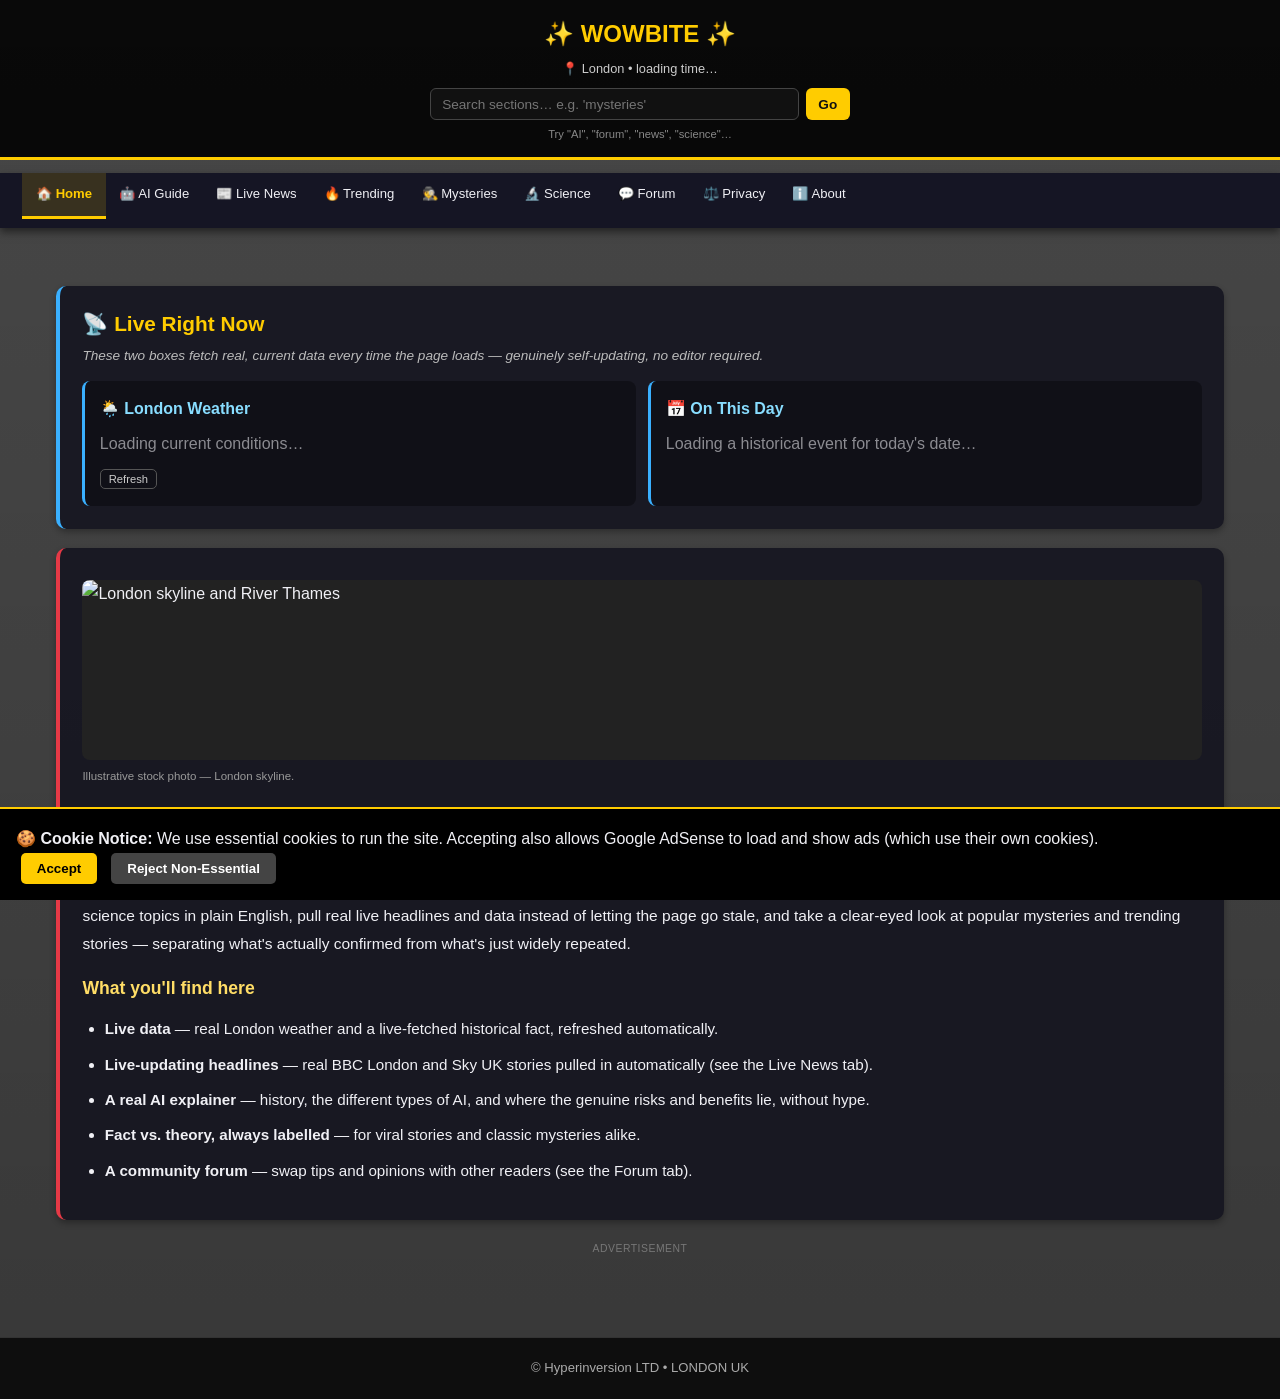
==== commit 1eb83a88: "index.html" ====
--- a/index.html
+++ b/index.html
@@ -3,18 +3,42 @@
 <head>
 <meta charset="UTF-8">
 <meta name="viewport" content="width=device-width, initial-scale=1.0">
-<meta http-equiv="Cache-Control" content="no-cache, no-store, must-revalidate">
-<meta http-equiv="Pragma" content="no-cache">
-<meta http-equiv="Expires" content="0">
+<meta name="robots" content="index, follow">
+<link rel="canonical" href="https://example.com/">
 <title>WowBite | Hyperinversion LTD • LONDON</title>
-<meta name="description" content="WowBite London — curated news links, a plain-English AI guide, trending culture, unsolved mysteries, science facts and a community forum, all clearly separating verified fact from popular speculation.">
+<meta name="description" content="WowBite London — live weather, self-updating London/UK headlines, a plain-English AI guide, unsolved mysteries, science facts and a community forum.">
 <meta property="og:title" content="WowBite — London's Curiosity Hub">
-<meta property="og:description" content="AI explained simply, trusted London/UK news links, mysteries, science facts and a forum.">
+<meta property="og:description" content="Live London data, AI explained simply, trusted news links, mysteries, science facts and a forum.">
 <meta property="og:type" content="website">
 <link rel="icon" href="data:image/svg+xml,%3Csvg xmlns='http://www.w3.org/2000/svg' viewBox='0 0 100 100'%3E%3Ctext y='.9em' font-size='90'%3E%E2%9C%A8%3C/text%3E%3C/svg%3E">
+
+<!-- ============================================================
+     GOOGLE ADSENSE — replace ca-pub-XXXXXXXXXXXXXXXX with your
+     real Publisher ID (Google won't approve this until the site
+     is live on a real domain with an ads.txt file — see below and
+     the accompanying ads.txt in this download).
+     The loader is only injected AFTER the visitor accepts cookies
+     (see closeCookie()), since ads use cookies.
+     ============================================================ -->
+<script>window.__ADSENSE_CLIENT_ID = "ca-pub-XXXXXXXXXXXXXXXX";</script>
+
+<script type="application/ld+json">
+{
+  "@context": "https://schema.org",
+  "@type": "WebSite",
+  "name": "WowBite",
+  "url": "https://example.com/",
+  "publisher": {
+    "@type": "Organization",
+    "name": "Hyperinversion LTD",
+    "location": { "@type": "Place", "name": "London, UK" }
+  }
+}
+</script>
+
 <style>
 *{margin:0;padding:0;box-sizing:border-box;font-family:Arial,sans-serif;-webkit-tap-highlight-color:transparent;}
-:root {--gold:#ffcc00;--darkgold:#b8860b;--dark:#0f0f1a;--mid:#1a1a2e;--light:#f0f0f5;--red:#e63946;--techblue:#66b2ff;--viralpink:#ff6699;--mypurple:#9966ff;--forumgreen:#4ade80;}
+:root {--gold:#ffcc00;--darkgold:#b8860b;--dark:#0f0f1a;--mid:#1a1a2e;--light:#f0f0f5;--red:#e63946;--techblue:#66b2ff;--viralpink:#ff6699;--mypurple:#9966ff;--forumgreen:#4ade80;--skyblue:#3ab0ff;}
 html{scroll-behavior:smooth;}
 body{background:linear-gradient(rgba(0,0,0,0.72),rgba(0,0,0,0.78)),url('https://images.unsplash.com/photo-1513635269975-f51a82b55985?auto=format&fit=crop&w=1470&q=90') center/cover no-repeat fixed;color:var(--light);line-height:1.75;min-height:100vh;}
 @media (max-width:768px){ body{background-attachment:scroll;} }
@@ -22,13 +46,11 @@
 h1{color:var(--gold);font-size:1.5rem;margin-bottom:0.2rem;}
 .time-display{font-size:0.8rem;color:#ccc;margin-bottom:0.5rem;}
 
-/* header search / jump box */
 .jump-box{display:flex;justify-content:center;gap:0.4rem;max-width:420px;margin:0 auto;}
 .jump-box input{flex:1;padding:0.45rem 0.7rem;border-radius:6px;border:1px solid #444;background:#111;color:#eee;font-size:0.85rem;}
 .jump-box button{padding:0.45rem 0.8rem;border-radius:6px;border:none;background:var(--gold);color:#111;font-weight:bold;cursor:pointer;font-size:0.85rem;}
 .jump-hint{font-size:0.7rem;color:#888;margin-top:0.3rem;}
 
-/* --- COMPACT SCROLLABLE NAV --- */
 nav{background:rgba(20,20,35,0.95);position:sticky;top:0;z-index:999;box-shadow:0 4px 8px rgba(0,0,0,0.5);}
 .tabs{display:flex;flex-wrap:nowrap;overflow-x:auto;list-style:none;scrollbar-width:none;-webkit-overflow-scrolling:touch;scroll-snap-type:x proximity;}
 .tabs::-webkit-scrollbar{display:none;}
@@ -45,6 +67,7 @@
 .viral-card{border-color:var(--viralpink);}
 .mystery-card{border-color:var(--mypurple);}
 .forum-card{border-color:var(--forumgreen);}
+.live-card{border-color:var(--skyblue);}
 h2{color:var(--gold);margin-bottom:0.3rem;font-size:1.3rem;line-height:1.5;}
 h3{color:#ffdd66;margin:1rem 0 0.5rem;font-size:1.1rem;}
 h4{color:#88ddff;margin:0.7rem 0 0.4rem;font-size:1rem;}
@@ -61,6 +84,22 @@
 .thumb{width:100%;max-width:100%;height:180px;object-fit:cover;border-radius:8px;margin:0.6rem 0 0.9rem;display:block;background:#222;}
 .thumb-cap{font-size:0.72rem;color:#999;margin-top:-0.5rem;margin-bottom:0.8rem;}
 
+/* Live data widgets */
+.live-grid{display:grid;grid-template-columns:1fr;gap:0.8rem;}
+@media (min-width:640px){ .live-grid{grid-template-columns:1fr 1fr;} }
+.live-box{background:rgba(0,0,0,0.35);border-radius:8px;padding:0.9rem;border-left:3px solid var(--skyblue);}
+.live-box h4{margin-top:0;}
+.live-updated{font-size:0.7rem;color:#888;margin-top:0.4rem;}
+.refresh-btn{background:none;border:1px solid #555;color:#ccc;border-radius:5px;padding:0.2rem 0.5rem;font-size:0.7rem;cursor:pointer;margin-top:0.3rem;}
+.refresh-btn:hover{border-color:var(--skyblue);color:var(--skyblue);}
+.skeleton{opacity:0.55;animation:pulse 1.3s ease-in-out infinite;}
+@keyframes pulse{0%,100%{opacity:0.35;}50%{opacity:0.7;}}
+.news-item{padding:0.5rem 0;border-bottom:1px solid rgba(255,255,255,0.08);}
+.news-item:last-child{border-bottom:none;}
+.news-item a{font-size:0.92rem;font-weight:bold;}
+.news-item .src-date{font-size:0.72rem;color:#999;display:block;margin-top:0.15rem;}
+.fallback-link{font-size:0.85rem;}
+
 #cookie{position:fixed;bottom:0;width:100%;background:#000;padding:1rem;border-top:2px solid var(--gold);z-index:9999;}
 .cookie-btns button{padding:0.5rem 1rem;margin:0 0.3rem;border-radius:5px;border:none;cursor:pointer;font-weight:bold;}
 .btn-accept{background:var(--gold);color:black;}
@@ -87,6 +126,10 @@
 .newsletter input{flex:1;min-width:160px;padding:0.55rem 0.7rem;border-radius:6px;border:1px solid #444;background:#111;color:#eee;}
 .newsletter button{padding:0.55rem 1rem;border-radius:6px;border:none;background:var(--gold);color:#111;font-weight:bold;cursor:pointer;}
 
+/* Ads */
+.ad-slot{margin:1.3rem 0;text-align:center;}
+.ad-label{font-size:0.65rem;color:#777;letter-spacing:0.05em;text-transform:uppercase;margin-top:0.3rem;}
+
 footer{text-align:center;padding:1.2rem;color:#aaa;font-size:0.82rem;border-top:1px solid #333;margin-top:2rem;background:rgba(0,0,0,0.75);}
 </style>
 </head>
@@ -99,14 +142,14 @@
     <input type="text" id="jump-input" placeholder="Search sections… e.g. 'mysteries'" aria-label="Jump to a section">
     <button id="jump-btn">Go</button>
   </div>
-  <div class="jump-hint">Tries to match a tab name — try "AI", "forum", "science"…</div>
+  <div class="jump-hint">Try "AI", "forum", "news", "science"…</div>
 </header>
 
 <nav aria-label="Site sections">
   <ul class="tabs" role="tablist">
     <li><a class="tab-link active" role="tab" aria-selected="true" data-tab="home">🏠 Home</a></li>
     <li><a class="tab-link" role="tab" aria-selected="false" data-tab="ai">🤖 AI Guide</a></li>
-    <li><a class="tab-link" role="tab" aria-selected="false" data-tab="news">📰 News Links</a></li>
+    <li><a class="tab-link" role="tab" aria-selected="false" data-tab="news">📰 Live News</a></li>
     <li><a class="tab-link" role="tab" aria-selected="false" data-tab="viral">🔥 Trending</a></li>
     <li><a class="tab-link" role="tab" aria-selected="false" data-tab="conspire">🕵️ Mysteries</a></li>
     <li><a class="tab-link" role="tab" aria-selected="false" data-tab="science">🔬 Science</a></li>
@@ -120,22 +163,43 @@
 
 <!-- 🏠 HOME -->
 <section id="home" class="page active">
+  <div class="card live-card">
+    <h2>📡 Live Right Now</h2>
+    <p class="note">These two boxes fetch real, current data every time the page loads — genuinely self-updating, no editor required.</p>
+    <div class="live-grid">
+      <div class="live-box">
+        <h4>🌦️ London Weather</h4>
+        <div id="weather-content" class="skeleton">Loading current conditions…</div>
+        <div class="live-updated" id="weather-updated"></div>
+        <button class="refresh-btn" id="weather-refresh">Refresh</button>
+      </div>
+      <div class="live-box">
+        <h4>📅 On This Day</h4>
+        <div id="otd-content" class="skeleton">Loading a historical event for today's date…</div>
+        <div class="live-updated" id="otd-updated"></div>
+      </div>
+    </div>
+  </div>
+
   <div class="card">
     <img class="thumb" loading="lazy" src="https://picsum.photos/seed/london-thames-skyline/900/500" alt="London skyline and River Thames">
     <p class="thumb-cap">Illustrative stock photo — London skyline.</p>
     <h2>Welcome to WowBite — London, United Kingdom</h2>
     <div class="meta-row"><span class="read-time">~2 min read</span><button class="share-btn" data-share-title="WowBite — London's Curiosity Hub" data-share-text="Check out WowBite">Share</button></div>
-    <p>WowBite is a small London-based reference site run by Hyperinversion LTD. Rather than trying to break news ourselves, we do three things: explain AI and science topics in plain English, point you to trustworthy primary sources for London and UK news, and take a clear-eyed look at popular mysteries and trending stories — separating what's actually confirmed from what's just widely repeated.</p>
+    <p>WowBite is a small London-based reference site run by Hyperinversion LTD. Rather than trying to break news ourselves, we do three things: explain AI and science topics in plain English, pull real live headlines and data instead of letting the page go stale, and take a clear-eyed look at popular mysteries and trending stories — separating what's actually confirmed from what's just widely repeated.</p>
     <h3>What you'll find here</h3>
     <ul>
+      <li><strong>Live data</strong> — real London weather and a live-fetched historical fact, refreshed automatically.</li>
+      <li><strong>Live-updating headlines</strong> — real BBC London and Sky UK stories pulled in automatically (see the Live News tab).</li>
       <li><strong>A real AI explainer</strong> — history, the different types of AI, and where the genuine risks and benefits lie, without hype.</li>
-      <li><strong>Curated news links</strong> — direct paths to the BBC, Sky News, TfL and City Hall rather than a rehash of their reporting.</li>
       <li><strong>Fact vs. theory, always labelled</strong> — for viral stories and classic mysteries alike.</li>
-      <li><strong>Science facts you can actually verify</strong>, with enough context to know why they're true.</li>
       <li><strong>A community forum</strong> — swap tips and opinions with other readers (see the Forum tab).</li>
     </ul>
-    <h3>London, in brief</h3>
-    <p>Greater London is home to roughly 9 million people and is one of the world's major centres for finance, media and research — including AI safety work at Imperial College London and the UK's AI Security Institute. Landmarks like the Tower of London, the British Museum and the Thames sit alongside a fast-growing tech and research sector.</p>
+  </div>
+
+  <div class="ad-slot">
+    <ins class="adsbygoogle" style="display:block" data-ad-client="ca-pub-XXXXXXXXXXXXXXXX" data-ad-slot="1111111111" data-ad-format="auto" data-full-width-responsive="true"></ins>
+    <p class="ad-label">Advertisement</p>
   </div>
 </section>
 
@@ -153,7 +217,7 @@
       <li><strong>Alan Turing (1950)</strong> proposed the "Turing Test" as a way to ask whether a machine's behaviour could be indistinguishable from a human's — his wartime code-breaking work and mathematical logic underpin much of modern computing.</li>
       <li><strong>1956 — Dartmouth Conference:</strong> mathematician John McCarthy coined the term "Artificial Intelligence," kicking off decades of research into logic and reasoning systems.</li>
       <li><strong>1990s–2010s:</strong> the field shifted toward <em>machine learning</em> — systems that learn patterns from data instead of following hand-written rules.</li>
-      <li><strong>2012 onward:</strong> deep learning (large neural networks) drove major gains in image and speech recognition, followed by the generative AI wave from 2022 onward (large language models, image generators, and similar tools).</li>
+      <li><strong>2012 onward:</strong> deep learning (large neural networks) drove major gains in image and speech recognition, followed by the generative AI wave from 2022 onward.</li>
     </ul>
 
     <h3>Types of AI — and a common misconception</h3>
@@ -168,29 +232,37 @@
       <li><strong>Healthcare:</strong> assisting with reading scans, flagging anomalies, and accelerating early-stage drug research (always alongside, not instead of, clinicians).</li>
       <li><strong>Cities:</strong> traffic and transport modelling, energy efficiency, and air-quality monitoring.</li>
       <li><strong>Work:</strong> drafting, summarising, and data analysis at speed — with human review still needed for accuracy.</li>
-      <li><strong>Real risks:</strong> biased outputs from biased training data, privacy exposure, convincing deepfakes, and job disruption in some sectors. UK bodies including the AI Security Institute focus on testing systems for safety before wide deployment.</li>
+      <li><strong>Real risks:</strong> biased outputs from biased training data, privacy exposure, convincing deepfakes, and job disruption in some sectors.</li>
     </ul>
     <p class="note">This is a general overview, not investment, legal or medical advice.</p>
   </div>
 </section>
 
-<!-- 📰 NEWS -->
+<!-- 📰 LIVE NEWS -->
 <section id="news" class="page">
-  <div class="card">
-    <img class="thumb" loading="lazy" src="https://picsum.photos/seed/london-tower-bridge-news/900/500" alt="London bridge and cityscape">
-    <p class="thumb-cap">Illustrative stock photo — London cityscape.</p>
-    <h2>📰 London & UK News — Straight to the Source</h2>
-    <div class="meta-row"><span class="read-time">~1 min read</span><button class="share-btn" data-share-title="London & UK News Links — WowBite" data-share-text="Trusted London and UK news sources">Share</button></div>
-    <p>We don't run a newsroom, so rather than paraphrase other outlets' reporting, we'd rather send you straight to it. These are the sources we check first:</p>
-    <ul>
-      <li><a href="https://www.bbc.co.uk/news/england/london" target="_blank" rel="noopener">BBC London News</a> — local coverage across Greater London.</li>
-      <li><a href="https://news.sky.com/uk" target="_blank" rel="noopener">Sky News UK</a> — national and breaking stories.</li>
+  <div class="card live-card">
+    <h2>📰 Live London & UK Headlines</h2>
+    <div class="meta-row"><span class="read-time">Auto-refreshes every 10 min</span><button class="refresh-btn" id="news-refresh">Refresh now</button></div>
+    <p class="note">These headlines are fetched live from real BBC and Sky RSS feeds via a public feed-reading service, right in your browser — not written or curated by us. If the feed service is briefly unavailable, we fall back to a direct link so you're never stuck.</p>
+
+    <h3>BBC London</h3>
+    <div id="bbc-news-content" class="skeleton">Loading live headlines…</div>
+    <div class="live-updated" id="bbc-news-updated"></div>
+
+    <div class="ad-slot">
+      <ins class="adsbygoogle" style="display:block" data-ad-client="ca-pub-XXXXXXXXXXXXXXXX" data-ad-slot="2222222222" data-ad-format="auto" data-full-width-responsive="true"></ins>
+      <p class="ad-label">Advertisement</p>
+    </div>
+
+    <h3>Sky News UK</h3>
+    <div id="sky-news-content" class="skeleton">Loading live headlines…</div>
+    <div class="live-updated" id="sky-news-updated"></div>
+
+    <h3>Other trusted direct sources</h3>
+    <ul>
       <li><a href="https://www.london.gov.uk/" target="_blank" rel="noopener">London City Hall</a> — official Mayoral and council announcements.</li>
       <li><a href="https://tfl.gov.uk/" target="_blank" rel="noopener">Transport for London</a> — live Tube, bus and rail status.</li>
     </ul>
-    <h3>What we do add</h3>
-    <p>Context: explaining why a policy change matters, what a transport disruption means for commuters, or the background behind a recurring story — the kind of thing that doesn't fit in a headline.</p>
-    <p class="note">Note: a static page like this can't safely pull live headlines from these sites directly in your browser (they don't allow that kind of cross-site request) — that's why we link out instead of embedding their feeds.</p>
   </div>
 </section>
 
@@ -223,7 +295,7 @@
     <p>These are genuinely interesting because they're unresolved — but "unresolved" is different from "anything goes." We separate the documented record from the theories built on top of it.</p>
     <h3>London & UK</h3>
     <ul>
-      <li><strong>Jack the Ripper (1888):</strong> at least five murders in Whitechapel are attributed to the same unidentified killer. The police investigation, victim details, and dozens of named suspects are documented history — the killer's identity is not, and never has been, confirmed.</li>
+      <li><strong>Jack the Ripper (1888):</strong> at least five murders in Whitechapel are attributed to the same unidentified killer. The investigation, victim details, and dozens of named suspects are documented history — the killer's identity is not, and never has been, confirmed.</li>
       <li>Reported ghost sightings at the Tower of London and Hampton Court Palace are longstanding local folklore, not verified phenomena.</li>
     </ul>
     <h3>Internationally known</h3>
@@ -257,15 +329,22 @@
       <li>Mount Everest gains roughly 4mm in height most years due to ongoing tectonic uplift from the Indian and Eurasian plates colliding.</li>
       <li>The River Thames runs about 346km from its source in Gloucestershire to the North Sea; the stretch through central London is tidal, rising and falling twice a day.</li>
     </ul>
-    <p id="daily-fact"><strong>Rotating fact:</strong> loading…</p>
-  </div>
-</section>
-
-<!-- 💬 FORUM (client-side demo, session-only) -->
+    <h3>🎲 Live random fact</h3>
+    <p id="daily-fact" class="skeleton">Fetching a fresh fact…</p>
+    <button class="refresh-btn" id="fact-refresh">Get another</button>
+    <p class="note">Pulled live from a public facts API each time — verify anything surprising before repeating it.</p>
+  </div>
+</section>
+
+<!-- 💬 FORUM -->
 <section id="forum" class="page">
   <div class="card forum-card">
     <h2>💬 WowBite Forum</h2>
-    <p class="note">Demo forum: posts live only in your current browser session (nothing is sent to a server), so they'll reset if you reload the page. A real deployed version would need a small backend to store posts permanently and moderate content.</p>
+    <p class="note">Honest limitation: this forum runs entirely in your browser with no server, so posts live only for this visit and reset on reload. Everything else on this page can self-update from live public data with no server — a forum genuinely can't, because persisting posts for other visitors requires somewhere to store them. If this site is deployed for real, wiring this form to a small backend (e.g. a serverless database) would be the one piece of actual infrastructure needed.</p>
+    <div class="ad-slot">
+      <ins class="adsbygoogle" style="display:block" data-ad-client="ca-pub-XXXXXXXXXXXXXXXX" data-ad-slot="3333333333" data-ad-format="auto" data-full-width-responsive="true"></ins>
+      <p class="ad-label">Advertisement</p>
+    </div>
     <div id="forum-threads"></div>
     <h3>Start a new thread</h3>
     <div class="forum-form">
@@ -283,10 +362,11 @@
     <h2>⚖️ Privacy & Cookies</h2>
     <p>Operated by Hyperinversion LTD.</p>
     <ul>
-      <li>This site aims to follow UK GDPR principles: cookies are used only for essential site function and, where accepted, analytics and advertising.</li>
-      <li>You can reject non-essential cookies using the banner — essential cookies (needed for the site to function) still apply.</li>
+      <li>This site aims to follow UK GDPR principles: essential cookies run the site; advertising cookies (via Google AdSense) only load after you accept the cookie banner.</li>
+      <li>Rejecting non-essential cookies stops the ad script from loading — you'll browse ad-free, and we mean that literally, not just a checkbox.</li>
+      <li>Live data widgets on this page (weather, headlines, historical facts) call third-party public APIs directly from your browser to fetch that content — no personal data is sent to them beyond a standard web request.</li>
+      <li>The Forum tab stores posts only in your browser's memory for this visit — nothing is transmitted or saved server-side in this demo version.</li>
       <li>Content here is for general information and education. Sources are linked where relevant, and speculation is labelled as such rather than presented as fact.</li>
-      <li>The Forum tab stores posts only in your browser's memory for this visit — nothing is transmitted or saved server-side in this demo version.</li>
     </ul>
     <h3>Stay updated (demo)</h3>
     <p>This is a placeholder — no emails are actually collected. In a real deployment this would connect to a mailing list provider.</p>
@@ -301,10 +381,18 @@
 <section id="about" class="page">
   <div class="card">
     <h2>ℹ️ About WowBite</h2>
-    <p><strong>What we're trying to do:</strong> be a small, honest reference point — plain explanations of AI and science, direct links to real news sources rather than a rewrite of them, a critical-thinking lens on trending stories and classic mysteries, and a place to talk about it all.</p>
+    <p><strong>What we're trying to do:</strong> be a small, honest reference point — live London data, plain explanations of AI and science, real live headlines rather than a rewrite of them, a critical-thinking lens on mysteries, and a place to talk about it all.</p>
     <p>We're a small, growing site based in London. If something here is inaccurate or out of date, we'd genuinely like to know — post about it in the Forum tab.</p>
-    <h3>A note on the thumbnails</h3>
-    <p>Images across the site are topic-illustrative stock photography, not live news photography — a static page like this can't reliably pull real-time images from third-party feeds in a visitor's browser. Where a fact benefits from a real photo (e.g. a historical figure), we describe it in the text and link to a source instead of risking a misattributed image.</p>
+    <h3>How the "live" parts actually work</h3>
+    <ul>
+      <li><strong>Weather:</strong> Open-Meteo's free public API, no key required.</li>
+      <li><strong>On This Day:</strong> Wikipedia's public REST API.</li>
+      <li><strong>Live headlines:</strong> real BBC and Sky RSS feeds, read through a free feed-to-JSON reader service so your browser can fetch them directly.</li>
+      <li><strong>Random fact:</strong> a free public facts API.</li>
+    </ul>
+    <p class="note">All of these are third-party free services outside our control. Each one fails gracefully to a fallback or direct link if it's ever down — but "self-updating forever with zero maintenance" always carries that small dependency, on any site.</p>
+    <h3>A note on thumbnails</h3>
+    <p>Images across the site are topic-illustrative stock photography, not live news photography.</p>
   </div>
 </section>
 
@@ -313,20 +401,60 @@
 <button id="top-btn" aria-label="Back to top" title="Back to top">↑</button>
 
 <div id="cookie">
-  <strong>🍪 Cookie Notice:</strong> We use cookies to improve browsing experience & site features.<br>
+  <strong>🍪 Cookie Notice:</strong> We use essential cookies to run the site. Accepting also allows Google AdSense to load and show ads (which use their own cookies).<br>
   <div class="cookie-btns">
-    <button class="btn-accept" onclick="closeCookie()">Accept</button>
-    <button class="btn-reject" onclick="closeCookie()">Reject Non‑Essential</button>
+    <button class="btn-accept" onclick="closeCookie(true)">Accept</button>
+    <button class="btn-reject" onclick="closeCookie(false)">Reject Non‑Essential</button>
   </div>
 </div>
 
 <footer>© <span id="year"></span> Hyperinversion LTD • LONDON UK</footer>
 
 <script>
-// Global so the inline onclick="closeCookie()" handlers can find it
-function closeCookie(){document.getElementById('cookie').style.display='none';}
+// ---------- Cookie consent + AdSense loader ----------
+function setConsentCookie(value){
+  document.cookie = "wb_consent="+value+"; max-age=31536000; path=/; SameSite=Lax";
+}
+function getConsentCookie(){
+  const m = document.cookie.match(/(?:^|; )wb_consent=([^;]+)/);
+  return m ? m[1] : null;
+}
+function loadAdSense(){
+  if(document.getElementById('adsbygoogle-js')) return;
+  const s = document.createElement('script');
+  s.id = 'adsbygoogle-js';
+  s.async = true;
+  s.crossOrigin = 'anonymous';
+  s.src = 'https://pagead2.googlesyndication.com/pagead/js/adsbygoogle.js?client=' + window.__ADSENSE_CLIENT_ID;
+  document.head.appendChild(s);
+  s.onload = function(){
+    document.querySelectorAll('ins.adsbygoogle').forEach(function(){
+      try{ (window.adsbygoogle = window.adsbygoogle || []).push({}); }catch(e){}
+    });
+  };
+}
+function closeCookie(accepted){
+  document.getElementById('cookie').style.display='none';
+  setConsentCookie(accepted ? 'accepted' : 'rejected');
+  if(accepted) loadAdSense();
+}
+(function initConsent(){
+  const existing = getConsentCookie();
+  if(existing === 'accepted'){
+    document.getElementById('cookie') && (document.getElementById('cookie').style.display='none');
+  } else if(existing === 'rejected'){
+    document.getElementById('cookie') && (document.getElementById('cookie').style.display='none');
+  }
+})();
 
 document.addEventListener('DOMContentLoaded',function(){
+  if(getConsentCookie()==='accepted'){
+    document.getElementById('cookie').style.display='none';
+    loadAdSense();
+  } else if(getConsentCookie()==='rejected'){
+    document.getElementById('cookie').style.display='none';
+  }
+
   const tabLinks=document.querySelectorAll('.tab-link');
   const allPages=document.querySelectorAll('.page');
 
@@ -349,9 +477,8 @@
     link.addEventListener('touchend',function(e){e.preventDefault();activate();},{passive:false});
   });
 
-  // JUMP / SEARCH BOX — matches typed text against tab names & labels
   const tabSynonyms={
-    home:['home','welcome','start'],
+    home:['home','welcome','start','weather','live'],
     ai:['ai','artificial intelligence','tech','technology'],
     news:['news','headlines','bbc','sky','tfl','transport'],
     viral:['viral','trending','buzz','celebrity','culture'],
@@ -375,14 +502,13 @@
     if(e.key==='Enter'){ jumpToQuery(e.target.value); }
   });
 
-  // SHARE BUTTONS (Web Share API with clipboard fallback)
   document.querySelectorAll('.share-btn').forEach(btn=>{
     btn.addEventListener('click',async ()=>{
       const title=btn.getAttribute('data-share-title')||document.title;
       const text=btn.getAttribute('data-share-text')||'';
       const url=window.location.href;
       if(navigator.share){
-        try{ await navigator.share({title,text,url}); }catch(e){/* user cancelled */}
+        try{ await navigator.share({title,text,url}); }catch(e){}
       } else if(navigator.clipboard){
         try{
           await navigator.clipboard.writeText(url);
@@ -394,7 +520,6 @@
     });
   });
 
-  // LIVE LONDON CLOCK
   function setTime(){
     const d=new Date();
     document.getElementById('live-time').textContent="📍 London • "+d.toLocaleTimeString('en-GB',{hour:'2-digit',minute:'2-digit',second:'2-digit'})+" | "+d.toLocaleDateString('en-GB',{weekday:'long',day:'numeric',month:'long',year:'numeric'});
@@ -402,31 +527,130 @@
   setInterval(setTime,1000);setTime();
   document.getElementById('year').textContent=new Date().getFullYear();
 
-  // ROTATING FACT LIST
-  const facts=[
+  const topBtn=document.getElementById('top-btn');
+  window.addEventListener('scroll',()=>{ topBtn.classList.toggle('show',window.scrollY>400); });
+  topBtn.addEventListener('click',()=>window.scrollTo({top:0,behavior:'smooth'}));
+
+  function stampUpdated(elId){
+    const el=document.getElementById(elId);
+    if(el) el.textContent="Updated "+new Date().toLocaleTimeString('en-GB',{hour:'2-digit',minute:'2-digit'});
+  }
+
+  // ---------------- LIVE: WEATHER (Open-Meteo, free, no key) ----------------
+  const weatherCodes={0:'Clear sky',1:'Mainly clear',2:'Partly cloudy',3:'Overcast',45:'Fog',48:'Freezing fog',51:'Light drizzle',53:'Drizzle',55:'Heavy drizzle',61:'Light rain',63:'Rain',65:'Heavy rain',71:'Light snow',73:'Snow',75:'Heavy snow',80:'Rain showers',81:'Rain showers',82:'Violent rain showers',95:'Thunderstorm',96:'Thunderstorm with hail'};
+  async function fetchWeather(){
+    const box=document.getElementById('weather-content');
+    box.classList.add('skeleton'); box.textContent='Loading current conditions…';
+    try{
+      const res=await fetch('https://api.open-meteo.com/v1/forecast?latitude=51.5074&longitude=-0.1278&current=temperature_2m,weather_code,wind_speed_10m&timezone=Europe%2FLondon');
+      if(!res.ok) throw new Error('weather http '+res.status);
+      const data=await res.json();
+      const t=data.current.temperature_2m;
+      const code=data.current.weather_code;
+      const wind=data.current.wind_speed_10m;
+      const desc=weatherCodes[code]||'Conditions unavailable';
+      box.classList.remove('skeleton');
+      box.innerHTML="<strong>"+t+"°C</strong> — "+desc+" · wind "+wind+" km/h";
+      stampUpdated('weather-updated');
+    }catch(e){
+      box.classList.remove('skeleton');
+      box.innerHTML='Live weather is temporarily unavailable. <a href="https://www.bbc.co.uk/weather/2643743" target="_blank" rel="noopener">Check BBC Weather for London</a>.';
+    }
+  }
+  document.getElementById('weather-refresh').addEventListener('click',fetchWeather);
+  fetchWeather();
+  setInterval(fetchWeather,15*60*1000);
+
+  // ---------------- LIVE: ON THIS DAY (Wikipedia REST API, free, no key) ----------------
+  async function fetchOnThisDay(){
+    const box=document.getElementById('otd-content');
+    box.classList.add('skeleton'); box.textContent="Loading a historical event for today's date…";
+    try{
+      const now=new Date();
+      const mm=String(now.getMonth()+1).padStart(2,'0');
+      const dd=String(now.getDate()).padStart(2,'0');
+      const res=await fetch('https://en.wikipedia.org/api/rest_v1/feed/onthisday/selected/'+mm+'/'+dd);
+      if(!res.ok) throw new Error('otd http '+res.status);
+      const data=await res.json();
+      const items=data.selected||[];
+      if(!items.length) throw new Error('no items');
+      const pick=items[Math.floor(Math.random()*items.length)];
+      const link=(pick.pages && pick.pages[0] && pick.pages[0].content_urls && pick.pages[0].content_urls.desktop)
+        ? pick.pages[0].content_urls.desktop.page : 'https://en.wikipedia.org/wiki/Special:Random';
+      box.classList.remove('skeleton');
+      box.innerHTML="<strong>"+(pick.year||'')+":</strong> "+pick.text+' — <a href="'+link+'" target="_blank" rel="noopener">read more</a>';
+      stampUpdated('otd-updated');
+    }catch(e){
+      box.classList.remove('skeleton');
+      box.innerHTML='Unavailable right now. <a href="https://en.wikipedia.org/wiki/Wikipedia:Selected_anniversaries" target="_blank" rel="noopener">See today\\'s anniversaries on Wikipedia</a>.';
+    }
+  }
+  fetchOnThisDay();
+
+  // ---------------- LIVE: NEWS via rss2json (free tier proxy for RSS -> JSON) ----------------
+  async function fetchNews(rssUrl, containerId, updatedId, directLink){
+    const box=document.getElementById(containerId);
+    box.classList.add('skeleton'); box.textContent='Loading live headlines…';
+    try{
+      const proxyUrl='https://api.rss2json.com/v1/api.json?rss_url='+encodeURIComponent(rssUrl);
+      const res=await fetch(proxyUrl);
+      if(!res.ok) throw new Error('rss http '+res.status);
+      const data=await res.json();
+      if(data.status!=='ok' || !data.items || !data.items.length) throw new Error('rss bad status');
+      box.classList.remove('skeleton');
+      box.innerHTML='';
+      data.items.slice(0,5).forEach(item=>{
+        const div=document.createElement('div');
+        div.className='news-item';
+        const date=item.pubDate ? new Date(item.pubDate).toLocaleString('en-GB',{day:'numeric',month:'short',hour:'2-digit',minute:'2-digit'}) : '';
+        div.innerHTML='<a href="'+item.link+'" target="_blank" rel="noopener">'+item.title+'</a><span class="src-date">'+date+'</span>';
+        box.appendChild(div);
+      });
+      stampUpdated(updatedId);
+    }catch(e){
+      box.classList.remove('skeleton');
+      box.innerHTML='<p class="fallback-link">Live headlines are temporarily unavailable. <a href="'+directLink+'" target="_blank" rel="noopener">Read directly at the source</a>.</p>';
+    }
+  }
+  const BBC_RSS='http://feeds.bbci.co.uk/news/england/london/rss.xml';
+  const SKY_RSS='https://feeds.skynews.com/feeds/rss/uk.xml';
+  function refreshAllNews(){
+    fetchNews(BBC_RSS,'bbc-news-content','bbc-news-updated','https://www.bbc.co.uk/news/england/london');
+    fetchNews(SKY_RSS,'sky-news-content','sky-news-updated','https://news.sky.com/uk');
+  }
+  refreshAllNews();
+  setInterval(refreshAllNews,10*60*1000);
+  document.getElementById('news-refresh').addEventListener('click',refreshAllNews);
+
+  // ---------------- LIVE: RANDOM FACT (free public facts API, with static fallback) ----------------
+  const fallbackFacts=[
     "📍 Greater London has around 9 million residents and is a major global finance and research hub.",
     "🤖 Alan Turing's 1950 paper introduced the Turing Test, a founding idea in AI research.",
-    "🧠 Every AI in everyday use today is 'narrow AI' — built for one task, not general reasoning.",
     "🌉 The River Thames runs about 346km from Gloucestershire to the North Sea.",
     "🍯 Properly sealed honey doesn't spoil — edible honey has been found in ancient Egyptian tombs.",
     "⚡ Light travels about 299,792 km per second in a vacuum.",
     "🐙 An octopus has three hearts and blue, copper-based blood.",
     "⛰️ Mount Everest grows roughly 4mm most years due to tectonic uplift."
   ];
-  function rotateFact(){
+  async function fetchRandomFact(){
     const el=document.getElementById('daily-fact');
-    if(el) el.innerHTML="<strong>Rotating fact:</strong> "+facts[Math.floor(Math.random()*facts.length)];
-  }
-  rotateFact();setInterval(rotateFact,180000);
-
-  // BACK TO TOP BUTTON
-  const topBtn=document.getElementById('top-btn');
-  window.addEventListener('scroll',()=>{
-    topBtn.classList.toggle('show',window.scrollY>400);
-  });
-  topBtn.addEventListener('click',()=>window.scrollTo({top:0,behavior:'smooth'}));
-
-  // ---------------- FORUM (in-memory, session-only) ----------------
+    el.classList.add('skeleton'); el.textContent='Fetching a fresh fact…';
+    try{
+      const res=await fetch('https://uselessfacts.jsph.pl/api/v2/facts/random?language=en');
+      if(!res.ok) throw new Error('facts http '+res.status);
+      const data=await res.json();
+      el.classList.remove('skeleton');
+      el.innerHTML="<strong>Live fact:</strong> "+data.text;
+    }catch(e){
+      el.classList.remove('skeleton');
+      const pick=fallbackFacts[Math.floor(Math.random()*fallbackFacts.length)];
+      el.innerHTML="<strong>Fact:</strong> "+pick;
+    }
+  }
+  fetchRandomFact();
+  document.getElementById('fact-refresh').addEventListener('click',fetchRandomFact);
+
+  // ---------------- FORUM (in-memory, session-only — see note in that tab) ----------------
   let threads=[
     {id:1,name:'Priya',title:'Best AI tools for everyday admin?',body:"Curious what people actually use day-to-day rather than the hyped stuff.",time:'Earlier today',replies:[
       {name:'Dan',body:'Honestly just use it for drafting emails and summarising long PDFs — nothing fancy.'}
@@ -448,17 +672,16 @@
     threads.slice().reverse().forEach(t=>{
       const div=document.createElement('div');
       div.className='forum-thread';
-      const repliesHtml=t.replies.map(r=>`<div class="forum-reply"><strong>${escapeHtml(r.name||'Anonymous')}:</strong> ${escapeHtml(r.body)}</div>`).join('');
-      div.innerHTML=`
-        <h4>${escapeHtml(t.title)}</h4>
-        <div class="forum-meta">by ${escapeHtml(t.name||'Anonymous')} · ${escapeHtml(t.time)}</div>
-        <p>${escapeHtml(t.body)}</p>
-        ${repliesHtml}
-        <form class="reply-form" data-id="${t.id}">
-          <input type="text" placeholder="Write a reply…" maxlength="300" required>
-          <button type="submit">Reply</button>
-        </form>
-      `;
+      const repliesHtml=t.replies.map(r=>'<div class="forum-reply"><strong>'+escapeHtml(r.name||'Anonymous')+':</strong> '+escapeHtml(r.body)+'</div>').join('');
+      div.innerHTML=
+        '<h4>'+escapeHtml(t.title)+'</h4>'+
+        '<div class="forum-meta">by '+escapeHtml(t.name||'Anonymous')+' · '+escapeHtml(t.time)+'</div>'+
+        '<p>'+escapeHtml(t.body)+'</p>'+
+        repliesHtml+
+        '<form class="reply-form" data-id="'+t.id+'">'+
+          '<input type="text" placeholder="Write a reply…" maxlength="300" required>'+
+          '<button type="submit">Reply</button>'+
+        '</form>';
       container.appendChild(div);
     });
     container.querySelectorAll('.reply-form').forEach(form=>{
@@ -469,10 +692,7 @@
         const body=input.value.trim();
         if(!body) return;
         const thread=threads.find(t=>t.id===id);
-        if(thread){
-          thread.replies.push({name:'You',body});
-          renderThreads();
-        }
+        if(thread){ thread.replies.push({name:'You',body}); renderThreads(); }
       });
     });
   }
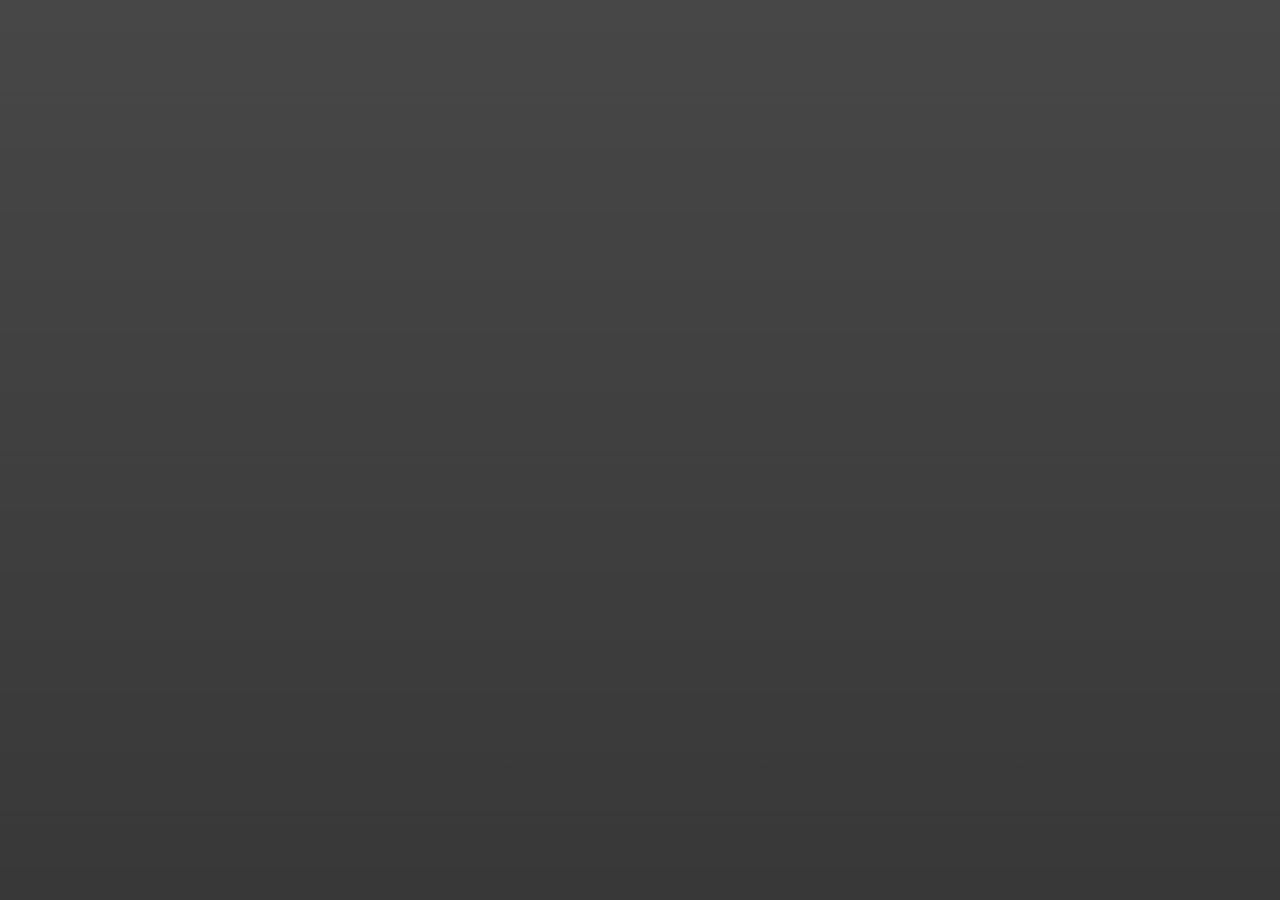
==== commit bb7a0261: "index.html" ====
--- a/index.html
+++ b/index.html
@@ -81,638 +81,4 @@
 .read-time{font-size:0.78rem;color:#999;}
 .share-btn{background:none;border:1px solid #666;color:#ddd;padding:0.3rem 0.6rem;border-radius:6px;font-size:0.75rem;cursor:pointer;}
 .share-btn:hover{border-color:var(--gold);color:var(--gold);}
-.thumb{width:100%;max-width:100%;height:180px;object-fit:cover;border-radius:8px;margin:0.6rem 0 0.9rem;display:block;background:#222;}
-.thumb-cap{font-size:0.72rem;color:#999;margin-top:-0.5rem;margin-bottom:0.8rem;}
-
-/* Live data widgets */
-.live-grid{display:grid;grid-template-columns:1fr;gap:0.8rem;}
-@media (min-width:640px){ .live-grid{grid-template-columns:1fr 1fr;} }
-.live-box{background:rgba(0,0,0,0.35);border-radius:8px;padding:0.9rem;border-left:3px solid var(--skyblue);}
-.live-box h4{margin-top:0;}
-.live-updated{font-size:0.7rem;color:#888;margin-top:0.4rem;}
-.refresh-btn{background:none;border:1px solid #555;color:#ccc;border-radius:5px;padding:0.2rem 0.5rem;font-size:0.7rem;cursor:pointer;margin-top:0.3rem;}
-.refresh-btn:hover{border-color:var(--skyblue);color:var(--skyblue);}
-.skeleton{opacity:0.55;animation:pulse 1.3s ease-in-out infinite;}
-@keyframes pulse{0%,100%{opacity:0.35;}50%{opacity:0.7;}}
-.news-item{padding:0.5rem 0;border-bottom:1px solid rgba(255,255,255,0.08);}
-.news-item:last-child{border-bottom:none;}
-.news-item a{font-size:0.92rem;font-weight:bold;}
-.news-item .src-date{font-size:0.72rem;color:#999;display:block;margin-top:0.15rem;}
-.fallback-link{font-size:0.85rem;}
-
-#cookie{position:fixed;bottom:0;width:100%;background:#000;padding:1rem;border-top:2px solid var(--gold);z-index:9999;}
-.cookie-btns button{padding:0.5rem 1rem;margin:0 0.3rem;border-radius:5px;border:none;cursor:pointer;font-weight:bold;}
-.btn-accept{background:var(--gold);color:black;}
-.btn-reject{background:#444;color:white;}
-
-#top-btn{position:fixed;right:1rem;bottom:4.5rem;background:var(--gold);color:#111;border:none;border-radius:50%;width:42px;height:42px;font-size:1.1rem;cursor:pointer;box-shadow:0 2px 6px rgba(0,0,0,0.5);display:none;z-index:998;}
-#top-btn.show{display:block;}
-
-/* Forum */
-.forum-thread{background:rgba(0,0,0,0.35);border-radius:8px;padding:0.9rem;margin-bottom:0.9rem;border-left:3px solid var(--forumgreen);}
-.forum-thread h4{margin:0 0 0.3rem;color:#fff;}
-.forum-meta{font-size:0.72rem;color:#999;margin-bottom:0.5rem;}
-.forum-reply{background:rgba(255,255,255,0.04);border-radius:6px;padding:0.5rem 0.7rem;margin:0.4rem 0 0 1rem;font-size:0.88rem;}
-.forum-form{display:flex;flex-direction:column;gap:0.5rem;margin-top:0.6rem;}
-.forum-form input,.forum-form textarea{padding:0.6rem;border-radius:6px;border:1px solid #444;background:#111;color:#eee;font-family:inherit;font-size:0.9rem;}
-.forum-form textarea{min-height:70px;resize:vertical;}
-.forum-form button{align-self:flex-start;background:var(--forumgreen);color:#052e16;border:none;padding:0.5rem 1rem;border-radius:6px;font-weight:bold;cursor:pointer;}
-.reply-form{display:flex;gap:0.4rem;margin:0.5rem 0 0 1rem;}
-.reply-form input{flex:1;padding:0.4rem 0.6rem;border-radius:6px;border:1px solid #444;background:#111;color:#eee;font-size:0.85rem;}
-.reply-form button{padding:0.4rem 0.7rem;border-radius:6px;border:none;background:var(--forumgreen);color:#052e16;font-weight:bold;cursor:pointer;font-size:0.8rem;}
-
-/* Newsletter */
-.newsletter{display:flex;gap:0.4rem;flex-wrap:wrap;margin-top:0.6rem;}
-.newsletter input{flex:1;min-width:160px;padding:0.55rem 0.7rem;border-radius:6px;border:1px solid #444;background:#111;color:#eee;}
-.newsletter button{padding:0.55rem 1rem;border-radius:6px;border:none;background:var(--gold);color:#111;font-weight:bold;cursor:pointer;}
-
-/* Ads */
-.ad-slot{margin:1.3rem 0;text-align:center;}
-.ad-label{font-size:0.65rem;color:#777;letter-spacing:0.05em;text-transform:uppercase;margin-top:0.3rem;}
-
-footer{text-align:center;padding:1.2rem;color:#aaa;font-size:0.82rem;border-top:1px solid #333;margin-top:2rem;background:rgba(0,0,0,0.75);}
-</style>
-</head>
-<body>
-
-<header>
-  <h1>✨ WOWBITE ✨</h1>
-  <div class="time-display" id="live-time">📍 London • loading time…</div>
-  <div class="jump-box">
-    <input type="text" id="jump-input" placeholder="Search sections… e.g. 'mysteries'" aria-label="Jump to a section">
-    <button id="jump-btn">Go</button>
-  </div>
-  <div class="jump-hint">Try "AI", "forum", "news", "science"…</div>
-</header>
-
-<nav aria-label="Site sections">
-  <ul class="tabs" role="tablist">
-    <li><a class="tab-link active" role="tab" aria-selected="true" data-tab="home">🏠 Home</a></li>
-    <li><a class="tab-link" role="tab" aria-selected="false" data-tab="ai">🤖 AI Guide</a></li>
-    <li><a class="tab-link" role="tab" aria-selected="false" data-tab="news">📰 Live News</a></li>
-    <li><a class="tab-link" role="tab" aria-selected="false" data-tab="viral">🔥 Trending</a></li>
-    <li><a class="tab-link" role="tab" aria-selected="false" data-tab="conspire">🕵️ Mysteries</a></li>
-    <li><a class="tab-link" role="tab" aria-selected="false" data-tab="science">🔬 Science</a></li>
-    <li><a class="tab-link" role="tab" aria-selected="false" data-tab="forum">💬 Forum</a></li>
-    <li><a class="tab-link" role="tab" aria-selected="false" data-tab="legal">⚖️ Privacy</a></li>
-    <li><a class="tab-link" role="tab" aria-selected="false" data-tab="about">ℹ️ About</a></li>
-  </ul>
-</nav>
-
-<main>
-
-<!-- 🏠 HOME -->
-<section id="home" class="page active">
-  <div class="card live-card">
-    <h2>📡 Live Right Now</h2>
-    <p class="note">These two boxes fetch real, current data every time the page loads — genuinely self-updating, no editor required.</p>
-    <div class="live-grid">
-      <div class="live-box">
-        <h4>🌦️ London Weather</h4>
-        <div id="weather-content" class="skeleton">Loading current conditions…</div>
-        <div class="live-updated" id="weather-updated"></div>
-        <button class="refresh-btn" id="weather-refresh">Refresh</button>
-      </div>
-      <div class="live-box">
-        <h4>📅 On This Day</h4>
-        <div id="otd-content" class="skeleton">Loading a historical event for today's date…</div>
-        <div class="live-updated" id="otd-updated"></div>
-      </div>
-    </div>
-  </div>
-
-  <div class="card">
-    <img class="thumb" loading="lazy" src="https://picsum.photos/seed/london-thames-skyline/900/500" alt="London skyline and River Thames">
-    <p class="thumb-cap">Illustrative stock photo — London skyline.</p>
-    <h2>Welcome to WowBite — London, United Kingdom</h2>
-    <div class="meta-row"><span class="read-time">~2 min read</span><button class="share-btn" data-share-title="WowBite — London's Curiosity Hub" data-share-text="Check out WowBite">Share</button></div>
-    <p>WowBite is a small London-based reference site run by Hyperinversion LTD. Rather than trying to break news ourselves, we do three things: explain AI and science topics in plain English, pull real live headlines and data instead of letting the page go stale, and take a clear-eyed look at popular mysteries and trending stories — separating what's actually confirmed from what's just widely repeated.</p>
-    <h3>What you'll find here</h3>
-    <ul>
-      <li><strong>Live data</strong> — real London weather and a live-fetched historical fact, refreshed automatically.</li>
-      <li><strong>Live-updating headlines</strong> — real BBC London and Sky UK stories pulled in automatically (see the Live News tab).</li>
-      <li><strong>A real AI explainer</strong> — history, the different types of AI, and where the genuine risks and benefits lie, without hype.</li>
-      <li><strong>Fact vs. theory, always labelled</strong> — for viral stories and classic mysteries alike.</li>
-      <li><strong>A community forum</strong> — swap tips and opinions with other readers (see the Forum tab).</li>
-    </ul>
-  </div>
-
-  <div class="ad-slot">
-    <ins class="adsbygoogle" style="display:block" data-ad-client="ca-pub-XXXXXXXXXXXXXXXX" data-ad-slot="1111111111" data-ad-format="auto" data-full-width-responsive="true"></ins>
-    <p class="ad-label">Advertisement</p>
-  </div>
-</section>
-
-<!-- 🤖 AI -->
-<section id="ai" class="page">
-  <div class="card ai-card">
-    <img class="thumb" loading="lazy" src="https://picsum.photos/seed/ai-technology-network/900/500" alt="Abstract technology illustration">
-    <p class="thumb-cap">Illustrative stock photo — technology theme.</p>
-    <h2>🤖 A Plain-English Guide to AI</h2>
-    <div class="meta-row"><span class="read-time">~4 min read</span><button class="share-btn" data-share-title="A Plain-English Guide to AI — WowBite" data-share-text="A no-hype explainer on AI">Share</button></div>
-    <p><strong>What AI actually is:</strong> software that performs tasks which normally require human judgement — recognising speech or images, finding patterns in data, translating language, or generating text, images and audio.</p>
-
-    <h3>A short history</h3>
-    <ul>
-      <li><strong>Alan Turing (1950)</strong> proposed the "Turing Test" as a way to ask whether a machine's behaviour could be indistinguishable from a human's — his wartime code-breaking work and mathematical logic underpin much of modern computing.</li>
-      <li><strong>1956 — Dartmouth Conference:</strong> mathematician John McCarthy coined the term "Artificial Intelligence," kicking off decades of research into logic and reasoning systems.</li>
-      <li><strong>1990s–2010s:</strong> the field shifted toward <em>machine learning</em> — systems that learn patterns from data instead of following hand-written rules.</li>
-      <li><strong>2012 onward:</strong> deep learning (large neural networks) drove major gains in image and speech recognition, followed by the generative AI wave from 2022 onward.</li>
-    </ul>
-
-    <h3>Types of AI — and a common misconception</h3>
-    <ul>
-      <li><strong>Narrow AI (what exists today):</strong> systems built for a specific task — search, translation, recommendation engines, chatbots, image recognition. Very capable within their lane, but they don't generalise beyond it.</li>
-      <li><strong>General AI (AGI):</strong> a hypothetical system matching human-level ability across arbitrary tasks. <strong>This does not exist yet</strong> — it's a research goal, not a current product, whatever marketing language might imply.</li>
-      <li><strong>Superintelligence:</strong> a further hypothetical stage beyond AGI, discussed mainly in research and policy circles, not something currently being built.</li>
-    </ul>
-
-    <h3>Where it helps — and where it needs care</h3>
-    <ul>
-      <li><strong>Healthcare:</strong> assisting with reading scans, flagging anomalies, and accelerating early-stage drug research (always alongside, not instead of, clinicians).</li>
-      <li><strong>Cities:</strong> traffic and transport modelling, energy efficiency, and air-quality monitoring.</li>
-      <li><strong>Work:</strong> drafting, summarising, and data analysis at speed — with human review still needed for accuracy.</li>
-      <li><strong>Real risks:</strong> biased outputs from biased training data, privacy exposure, convincing deepfakes, and job disruption in some sectors.</li>
-    </ul>
-    <p class="note">This is a general overview, not investment, legal or medical advice.</p>
-  </div>
-</section>
-
-<!-- 📰 LIVE NEWS -->
-<section id="news" class="page">
-  <div class="card live-card">
-    <h2>📰 Live London & UK Headlines</h2>
-    <div class="meta-row"><span class="read-time">Auto-refreshes every 10 min</span><button class="refresh-btn" id="news-refresh">Refresh now</button></div>
-    <p class="note">These headlines are fetched live from real BBC and Sky RSS feeds via a public feed-reading service, right in your browser — not written or curated by us. If the feed service is briefly unavailable, we fall back to a direct link so you're never stuck.</p>
-
-    <h3>BBC London</h3>
-    <div id="bbc-news-content" class="skeleton">Loading live headlines…</div>
-    <div class="live-updated" id="bbc-news-updated"></div>
-
-    <div class="ad-slot">
-      <ins class="adsbygoogle" style="display:block" data-ad-client="ca-pub-XXXXXXXXXXXXXXXX" data-ad-slot="2222222222" data-ad-format="auto" data-full-width-responsive="true"></ins>
-      <p class="ad-label">Advertisement</p>
-    </div>
-
-    <h3>Sky News UK</h3>
-    <div id="sky-news-content" class="skeleton">Loading live headlines…</div>
-    <div class="live-updated" id="sky-news-updated"></div>
-
-    <h3>Other trusted direct sources</h3>
-    <ul>
-      <li><a href="https://www.london.gov.uk/" target="_blank" rel="noopener">London City Hall</a> — official Mayoral and council announcements.</li>
-      <li><a href="https://tfl.gov.uk/" target="_blank" rel="noopener">Transport for London</a> — live Tube, bus and rail status.</li>
-    </ul>
-  </div>
-</section>
-
-<!-- 🔥 TRENDING -->
-<section id="viral" class="page">
-  <div class="card viral-card">
-    <img class="thumb" loading="lazy" src="https://picsum.photos/seed/o2-arena-london-event/900/500" alt="Concert venue and lights">
-    <p class="thumb-cap">Illustrative stock photo — event/venue theme.</p>
-    <h2>🔥 Trending & Viral — With a Fact-Check Habit</h2>
-    <div class="meta-row"><span class="read-time">~2 min read</span><button class="share-btn" data-share-title="Trending & Viral — WowBite" data-share-text="How to fact-check viral stories">Share</button></div>
-    <p>Viral stories spread because they're interesting, not because they're verified. Our approach: note what's actually confirmed by a named, checkable source, and clearly flag anything that's still just claim-and-counterclaim.</p>
-    <h3>How to read a viral story critically</h3>
-    <ul>
-      <li>Check whether the original claim has a named source, not just "people are saying."</li>
-      <li>Look for whether other independent outlets have confirmed it, or whether it's one unverified post being reshared.</li>
-      <li>Be extra cautious with images and video — deepfakes and out-of-context clips are now common in viral content.</li>
-    </ul>
-    <h3>London culture, worth knowing about</h3>
-    <p>Major venues like the O2 Arena, Wembley Stadium and the Royal Albert Hall regularly host events that drive real, checkable local buzz — ticket sales, reviews and attendance are the kind of thing you can actually verify, unlike most social-media rumours.</p>
-  </div>
-</section>
-
-<!-- 🕵️ MYSTERIES -->
-<section id="conspire" class="page">
-  <div class="card mystery-card">
-    <img class="thumb" loading="lazy" src="https://picsum.photos/seed/victorian-london-street-fog/900/500" alt="Old foggy London street">
-    <p class="thumb-cap">Illustrative stock photo — historic street scene.</p>
-    <h2>🕵️ Unsolved Cases & Popular Theories</h2>
-    <div class="meta-row"><span class="read-time">~3 min read</span><button class="share-btn" data-share-title="Unsolved Cases & Popular Theories — WowBite" data-share-text="Fact vs theory on famous mysteries">Share</button></div>
-    <p>These are genuinely interesting because they're unresolved — but "unresolved" is different from "anything goes." We separate the documented record from the theories built on top of it.</p>
-    <h3>London & UK</h3>
-    <ul>
-      <li><strong>Jack the Ripper (1888):</strong> at least five murders in Whitechapel are attributed to the same unidentified killer. The investigation, victim details, and dozens of named suspects are documented history — the killer's identity is not, and never has been, confirmed.</li>
-      <li>Reported ghost sightings at the Tower of London and Hampton Court Palace are longstanding local folklore, not verified phenomena.</li>
-    </ul>
-    <h3>Internationally known</h3>
-    <ul>
-      <li><strong>Bermuda Triangle:</strong> the disappearance rate in that region is not statistically unusual compared to other heavily trafficked waters — most mainstream investigations point to weather, navigation error, and heavy traffic rather than anything exotic.</li>
-      <li><strong>MH370 (2014):</strong> the aircraft's disappearance is confirmed; a small amount of debris was later recovered; the main wreckage and definitive cause have never been found despite extensive searches.</li>
-      <li><strong>Dyatlov Pass Incident (1959):</strong> nine hikers died in the Ural Mountains under circumstances that remain debated; a 2021 scientific study proposed a slab-avalanche explanation, though not every detail is universally accepted.</li>
-    </ul>
-    <p class="note">Presented for curiosity and critical thinking — not as confirmation of any theory beyond what's cited.</p>
-  </div>
-</section>
-
-<!-- 🔬 SCIENCE -->
-<section id="science" class="page">
-  <div class="card">
-    <img class="thumb" loading="lazy" src="https://picsum.photos/seed/ocean-octopus-nature/900/500" alt="Ocean and marine life scene">
-    <p class="thumb-cap">Illustrative stock photo — nature/ocean theme.</p>
-    <h2>🔬 Science Facts Worth Knowing</h2>
-    <div class="meta-row"><span class="read-time">~2 min read</span><button class="share-btn" data-share-title="Science Facts — WowBite" data-share-text="Verifiable science facts">Share</button></div>
-    <h3>Space & physics</h3>
-    <ul>
-      <li>Light travels at about 299,792 km per second in a vacuum — fast enough to circle the Earth roughly 7.5 times in one second.</li>
-    </ul>
-    <h3>Nature & biology</h3>
-    <ul>
-      <li>Properly sealed honey essentially never spoils — its low moisture and acidity prevent microbial growth, which is why edible honey has been found in millennia-old Egyptian tombs.</li>
-      <li>An octopus has three hearts and blue, copper-based blood; two hearts pump blood to the gills, one to the rest of the body.</li>
-    </ul>
-    <h3>Earth & engineering</h3>
-    <ul>
-      <li>Mount Everest gains roughly 4mm in height most years due to ongoing tectonic uplift from the Indian and Eurasian plates colliding.</li>
-      <li>The River Thames runs about 346km from its source in Gloucestershire to the North Sea; the stretch through central London is tidal, rising and falling twice a day.</li>
-    </ul>
-    <h3>🎲 Live random fact</h3>
-    <p id="daily-fact" class="skeleton">Fetching a fresh fact…</p>
-    <button class="refresh-btn" id="fact-refresh">Get another</button>
-    <p class="note">Pulled live from a public facts API each time — verify anything surprising before repeating it.</p>
-  </div>
-</section>
-
-<!-- 💬 FORUM -->
-<section id="forum" class="page">
-  <div class="card forum-card">
-    <h2>💬 WowBite Forum</h2>
-    <p class="note">Honest limitation: this forum runs entirely in your browser with no server, so posts live only for this visit and reset on reload. Everything else on this page can self-update from live public data with no server — a forum genuinely can't, because persisting posts for other visitors requires somewhere to store them. If this site is deployed for real, wiring this form to a small backend (e.g. a serverless database) would be the one piece of actual infrastructure needed.</p>
-    <div class="ad-slot">
-      <ins class="adsbygoogle" style="display:block" data-ad-client="ca-pub-XXXXXXXXXXXXXXXX" data-ad-slot="3333333333" data-ad-format="auto" data-full-width-responsive="true"></ins>
-      <p class="ad-label">Advertisement</p>
-    </div>
-    <div id="forum-threads"></div>
-    <h3>Start a new thread</h3>
-    <div class="forum-form">
-      <input type="text" id="new-name" placeholder="Your name (optional)" maxlength="40">
-      <input type="text" id="new-title" placeholder="Thread title" maxlength="80">
-      <textarea id="new-body" placeholder="What's on your mind?" maxlength="500"></textarea>
-      <button id="new-thread-btn">Post Thread</button>
-    </div>
-  </div>
-</section>
-
-<!-- ⚖️ LEGAL -->
-<section id="legal" class="page">
-  <div class="card">
-    <h2>⚖️ Privacy & Cookies</h2>
-    <p>Operated by Hyperinversion LTD.</p>
-    <ul>
-      <li>This site aims to follow UK GDPR principles: essential cookies run the site; advertising cookies (via Google AdSense) only load after you accept the cookie banner.</li>
-      <li>Rejecting non-essential cookies stops the ad script from loading — you'll browse ad-free, and we mean that literally, not just a checkbox.</li>
-      <li>Live data widgets on this page (weather, headlines, historical facts) call third-party public APIs directly from your browser to fetch that content — no personal data is sent to them beyond a standard web request.</li>
-      <li>The Forum tab stores posts only in your browser's memory for this visit — nothing is transmitted or saved server-side in this demo version.</li>
-      <li>Content here is for general information and education. Sources are linked where relevant, and speculation is labelled as such rather than presented as fact.</li>
-    </ul>
-    <h3>Stay updated (demo)</h3>
-    <p>This is a placeholder — no emails are actually collected. In a real deployment this would connect to a mailing list provider.</p>
-    <div class="newsletter">
-      <input type="email" placeholder="you@example.com" disabled>
-      <button disabled>Subscribe</button>
-    </div>
-  </div>
-</section>
-
-<!-- ℹ️ ABOUT -->
-<section id="about" class="page">
-  <div class="card">
-    <h2>ℹ️ About WowBite</h2>
-    <p><strong>What we're trying to do:</strong> be a small, honest reference point — live London data, plain explanations of AI and science, real live headlines rather than a rewrite of them, a critical-thinking lens on mysteries, and a place to talk about it all.</p>
-    <p>We're a small, growing site based in London. If something here is inaccurate or out of date, we'd genuinely like to know — post about it in the Forum tab.</p>
-    <h3>How the "live" parts actually work</h3>
-    <ul>
-      <li><strong>Weather:</strong> Open-Meteo's free public API, no key required.</li>
-      <li><strong>On This Day:</strong> Wikipedia's public REST API.</li>
-      <li><strong>Live headlines:</strong> real BBC and Sky RSS feeds, read through a free feed-to-JSON reader service so your browser can fetch them directly.</li>
-      <li><strong>Random fact:</strong> a free public facts API.</li>
-    </ul>
-    <p class="note">All of these are third-party free services outside our control. Each one fails gracefully to a fallback or direct link if it's ever down — but "self-updating forever with zero maintenance" always carries that small dependency, on any site.</p>
-    <h3>A note on thumbnails</h3>
-    <p>Images across the site are topic-illustrative stock photography, not live news photography.</p>
-  </div>
-</section>
-
-</main>
-
-<button id="top-btn" aria-label="Back to top" title="Back to top">↑</button>
-
-<div id="cookie">
-  <strong>🍪 Cookie Notice:</strong> We use essential cookies to run the site. Accepting also allows Google AdSense to load and show ads (which use their own cookies).<br>
-  <div class="cookie-btns">
-    <button class="btn-accept" onclick="closeCookie(true)">Accept</button>
-    <button class="btn-reject" onclick="closeCookie(false)">Reject Non‑Essential</button>
-  </div>
-</div>
-
-<footer>© <span id="year"></span> Hyperinversion LTD • LONDON UK</footer>
-
-<script>
-// ---------- Cookie consent + AdSense loader ----------
-function setConsentCookie(value){
-  document.cookie = "wb_consent="+value+"; max-age=31536000; path=/; SameSite=Lax";
-}
-function getConsentCookie(){
-  const m = document.cookie.match(/(?:^|; )wb_consent=([^;]+)/);
-  return m ? m[1] : null;
-}
-function loadAdSense(){
-  if(document.getElementById('adsbygoogle-js')) return;
-  const s = document.createElement('script');
-  s.id = 'adsbygoogle-js';
-  s.async = true;
-  s.crossOrigin = 'anonymous';
-  s.src = 'https://pagead2.googlesyndication.com/pagead/js/adsbygoogle.js?client=' + window.__ADSENSE_CLIENT_ID;
-  document.head.appendChild(s);
-  s.onload = function(){
-    document.querySelectorAll('ins.adsbygoogle').forEach(function(){
-      try{ (window.adsbygoogle = window.adsbygoogle || []).push({}); }catch(e){}
-    });
-  };
-}
-function closeCookie(accepted){
-  document.getElementById('cookie').style.display='none';
-  setConsentCookie(accepted ? 'accepted' : 'rejected');
-  if(accepted) loadAdSense();
-}
-(function initConsent(){
-  const existing = getConsentCookie();
-  if(existing === 'accepted'){
-    document.getElementById('cookie') && (document.getElementById('cookie').style.display='none');
-  } else if(existing === 'rejected'){
-    document.getElementById('cookie') && (document.getElementById('cookie').style.display='none');
-  }
-})();
-
-document.addEventListener('DOMContentLoaded',function(){
-  if(getConsentCookie()==='accepted'){
-    document.getElementById('cookie').style.display='none';
-    loadAdSense();
-  } else if(getConsentCookie()==='rejected'){
-    document.getElementById('cookie').style.display='none';
-  }
-
-  const tabLinks=document.querySelectorAll('.tab-link');
-  const allPages=document.querySelectorAll('.page');
-
-  function activateTabByName(name){
-    const link=[...tabLinks].find(l=>l.getAttribute('data-tab')===name);
-    if(!link) return false;
-    tabLinks.forEach(l=>{l.classList.remove('active');l.setAttribute('aria-selected','false');});
-    allPages.forEach(p=>p.classList.remove('active'));
-    link.classList.add('active');
-    link.setAttribute('aria-selected','true');
-    link.scrollIntoView({behavior:'smooth',inline:'center',block:'nearest'});
-    document.getElementById(name).classList.add('active');
-    window.scrollTo({top:0,behavior:'smooth'});
-    return true;
-  }
-
-  tabLinks.forEach(link=>{
-    function activate(){ activateTabByName(link.getAttribute('data-tab')); }
-    link.addEventListener('click',activate);
-    link.addEventListener('touchend',function(e){e.preventDefault();activate();},{passive:false});
-  });
-
-  const tabSynonyms={
-    home:['home','welcome','start','weather','live'],
-    ai:['ai','artificial intelligence','tech','technology'],
-    news:['news','headlines','bbc','sky','tfl','transport'],
-    viral:['viral','trending','buzz','celebrity','culture'],
-    conspire:['mystery','mysteries','conspiracy','conspiracies','unsolved','ripper','triangle'],
-    science:['science','facts','space','biology','physics'],
-    forum:['forum','community','discuss','discussion','chat'],
-    legal:['legal','privacy','cookies','gdpr'],
-    about:['about','info','contact']
-  };
-  function jumpToQuery(q){
-    q=q.trim().toLowerCase();
-    if(!q) return;
-    for(const [tab,words] of Object.entries(tabSynonyms)){
-      if(words.some(w=>w.includes(q)||q.includes(w))){ activateTabByName(tab); return; }
-    }
-  }
-  document.getElementById('jump-btn').addEventListener('click',()=>{
-    jumpToQuery(document.getElementById('jump-input').value);
-  });
-  document.getElementById('jump-input').addEventListener('keydown',(e)=>{
-    if(e.key==='Enter'){ jumpToQuery(e.target.value); }
-  });
-
-  document.querySelectorAll('.share-btn').forEach(btn=>{
-    btn.addEventListener('click',async ()=>{
-      const title=btn.getAttribute('data-share-title')||document.title;
-      const text=btn.getAttribute('data-share-text')||'';
-      const url=window.location.href;
-      if(navigator.share){
-        try{ await navigator.share({title,text,url}); }catch(e){}
-      } else if(navigator.clipboard){
-        try{
-          await navigator.clipboard.writeText(url);
-          const original=btn.textContent;
-          btn.textContent='Link copied!';
-          setTimeout(()=>{btn.textContent=original;},1500);
-        }catch(e){}
-      }
-    });
-  });
-
-  function setTime(){
-    const d=new Date();
-    document.getElementById('live-time').textContent="📍 London • "+d.toLocaleTimeString('en-GB',{hour:'2-digit',minute:'2-digit',second:'2-digit'})+" | "+d.toLocaleDateString('en-GB',{weekday:'long',day:'numeric',month:'long',year:'numeric'});
-  }
-  setInterval(setTime,1000);setTime();
-  document.getElementById('year').textContent=new Date().getFullYear();
-
-  const topBtn=document.getElementById('top-btn');
-  window.addEventListener('scroll',()=>{ topBtn.classList.toggle('show',window.scrollY>400); });
-  topBtn.addEventListener('click',()=>window.scrollTo({top:0,behavior:'smooth'}));
-
-  function stampUpdated(elId){
-    const el=document.getElementById(elId);
-    if(el) el.textContent="Updated "+new Date().toLocaleTimeString('en-GB',{hour:'2-digit',minute:'2-digit'});
-  }
-
-  // ---------------- LIVE: WEATHER (Open-Meteo, free, no key) ----------------
-  const weatherCodes={0:'Clear sky',1:'Mainly clear',2:'Partly cloudy',3:'Overcast',45:'Fog',48:'Freezing fog',51:'Light drizzle',53:'Drizzle',55:'Heavy drizzle',61:'Light rain',63:'Rain',65:'Heavy rain',71:'Light snow',73:'Snow',75:'Heavy snow',80:'Rain showers',81:'Rain showers',82:'Violent rain showers',95:'Thunderstorm',96:'Thunderstorm with hail'};
-  async function fetchWeather(){
-    const box=document.getElementById('weather-content');
-    box.classList.add('skeleton'); box.textContent='Loading current conditions…';
-    try{
-      const res=await fetch('https://api.open-meteo.com/v1/forecast?latitude=51.5074&longitude=-0.1278&current=temperature_2m,weather_code,wind_speed_10m&timezone=Europe%2FLondon');
-      if(!res.ok) throw new Error('weather http '+res.status);
-      const data=await res.json();
-      const t=data.current.temperature_2m;
-      const code=data.current.weather_code;
-      const wind=data.current.wind_speed_10m;
-      const desc=weatherCodes[code]||'Conditions unavailable';
-      box.classList.remove('skeleton');
-      box.innerHTML="<strong>"+t+"°C</strong> — "+desc+" · wind "+wind+" km/h";
-      stampUpdated('weather-updated');
-    }catch(e){
-      box.classList.remove('skeleton');
-      box.innerHTML='Live weather is temporarily unavailable. <a href="https://www.bbc.co.uk/weather/2643743" target="_blank" rel="noopener">Check BBC Weather for London</a>.';
-    }
-  }
-  document.getElementById('weather-refresh').addEventListener('click',fetchWeather);
-  fetchWeather();
-  setInterval(fetchWeather,15*60*1000);
-
-  // ---------------- LIVE: ON THIS DAY (Wikipedia REST API, free, no key) ----------------
-  async function fetchOnThisDay(){
-    const box=document.getElementById('otd-content');
-    box.classList.add('skeleton'); box.textContent="Loading a historical event for today's date…";
-    try{
-      const now=new Date();
-      const mm=String(now.getMonth()+1).padStart(2,'0');
-      const dd=String(now.getDate()).padStart(2,'0');
-      const res=await fetch('https://en.wikipedia.org/api/rest_v1/feed/onthisday/selected/'+mm+'/'+dd);
-      if(!res.ok) throw new Error('otd http '+res.status);
-      const data=await res.json();
-      const items=data.selected||[];
-      if(!items.length) throw new Error('no items');
-      const pick=items[Math.floor(Math.random()*items.length)];
-      const link=(pick.pages && pick.pages[0] && pick.pages[0].content_urls && pick.pages[0].content_urls.desktop)
-        ? pick.pages[0].content_urls.desktop.page : 'https://en.wikipedia.org/wiki/Special:Random';
-      box.classList.remove('skeleton');
-      box.innerHTML="<strong>"+(pick.year||'')+":</strong> "+pick.text+' — <a href="'+link+'" target="_blank" rel="noopener">read more</a>';
-      stampUpdated('otd-updated');
-    }catch(e){
-      box.classList.remove('skeleton');
-      box.innerHTML='Unavailable right now. <a href="https://en.wikipedia.org/wiki/Wikipedia:Selected_anniversaries" target="_blank" rel="noopener">See today\\'s anniversaries on Wikipedia</a>.';
-    }
-  }
-  fetchOnThisDay();
-
-  // ---------------- LIVE: NEWS via rss2json (free tier proxy for RSS -> JSON) ----------------
-  async function fetchNews(rssUrl, containerId, updatedId, directLink){
-    const box=document.getElementById(containerId);
-    box.classList.add('skeleton'); box.textContent='Loading live headlines…';
-    try{
-      const proxyUrl='https://api.rss2json.com/v1/api.json?rss_url='+encodeURIComponent(rssUrl);
-      const res=await fetch(proxyUrl);
-      if(!res.ok) throw new Error('rss http '+res.status);
-      const data=await res.json();
-      if(data.status!=='ok' || !data.items || !data.items.length) throw new Error('rss bad status');
-      box.classList.remove('skeleton');
-      box.innerHTML='';
-      data.items.slice(0,5).forEach(item=>{
-        const div=document.createElement('div');
-        div.className='news-item';
-        const date=item.pubDate ? new Date(item.pubDate).toLocaleString('en-GB',{day:'numeric',month:'short',hour:'2-digit',minute:'2-digit'}) : '';
-        div.innerHTML='<a href="'+item.link+'" target="_blank" rel="noopener">'+item.title+'</a><span class="src-date">'+date+'</span>';
-        box.appendChild(div);
-      });
-      stampUpdated(updatedId);
-    }catch(e){
-      box.classList.remove('skeleton');
-      box.innerHTML='<p class="fallback-link">Live headlines are temporarily unavailable. <a href="'+directLink+'" target="_blank" rel="noopener">Read directly at the source</a>.</p>';
-    }
-  }
-  const BBC_RSS='http://feeds.bbci.co.uk/news/england/london/rss.xml';
-  const SKY_RSS='https://feeds.skynews.com/feeds/rss/uk.xml';
-  function refreshAllNews(){
-    fetchNews(BBC_RSS,'bbc-news-content','bbc-news-updated','https://www.bbc.co.uk/news/england/london');
-    fetchNews(SKY_RSS,'sky-news-content','sky-news-updated','https://news.sky.com/uk');
-  }
-  refreshAllNews();
-  setInterval(refreshAllNews,10*60*1000);
-  document.getElementById('news-refresh').addEventListener('click',refreshAllNews);
-
-  // ---------------- LIVE: RANDOM FACT (free public facts API, with static fallback) ----------------
-  const fallbackFacts=[
-    "📍 Greater London has around 9 million residents and is a major global finance and research hub.",
-    "🤖 Alan Turing's 1950 paper introduced the Turing Test, a founding idea in AI research.",
-    "🌉 The River Thames runs about 346km from Gloucestershire to the North Sea.",
-    "🍯 Properly sealed honey doesn't spoil — edible honey has been found in ancient Egyptian tombs.",
-    "⚡ Light travels about 299,792 km per second in a vacuum.",
-    "🐙 An octopus has three hearts and blue, copper-based blood.",
-    "⛰️ Mount Everest grows roughly 4mm most years due to tectonic uplift."
-  ];
-  async function fetchRandomFact(){
-    const el=document.getElementById('daily-fact');
-    el.classList.add('skeleton'); el.textContent='Fetching a fresh fact…';
-    try{
-      const res=await fetch('https://uselessfacts.jsph.pl/api/v2/facts/random?language=en');
-      if(!res.ok) throw new Error('facts http '+res.status);
-      const data=await res.json();
-      el.classList.remove('skeleton');
-      el.innerHTML="<strong>Live fact:</strong> "+data.text;
-    }catch(e){
-      el.classList.remove('skeleton');
-      const pick=fallbackFacts[Math.floor(Math.random()*fallbackFacts.length)];
-      el.innerHTML="<strong>Fact:</strong> "+pick;
-    }
-  }
-  fetchRandomFact();
-  document.getElementById('fact-refresh').addEventListener('click',fetchRandomFact);
-
-  // ---------------- FORUM (in-memory, session-only — see note in that tab) ----------------
-  let threads=[
-    {id:1,name:'Priya',title:'Best AI tools for everyday admin?',body:"Curious what people actually use day-to-day rather than the hyped stuff.",time:'Earlier today',replies:[
-      {name:'Dan',body:'Honestly just use it for drafting emails and summarising long PDFs — nothing fancy.'}
-    ]},
-    {id:2,name:'Marcus',title:"Anyone been to the O2 recently?",body:"Thinking of getting tickets for a show there, is it easy to get to by Tube?",time:'Yesterday',replies:[]}
-  ];
-  let nextId=3;
-
-  function escapeHtml(str){
-    const d=document.createElement('div');
-    d.textContent=str;
-    return d.innerHTML;
-  }
-
-  function renderThreads(){
-    const container=document.getElementById('forum-threads');
-    if(!container) return;
-    container.innerHTML='';
-    threads.slice().reverse().forEach(t=>{
-      const div=document.createElement('div');
-      div.className='forum-thread';
-      const repliesHtml=t.replies.map(r=>'<div class="forum-reply"><strong>'+escapeHtml(r.name||'Anonymous')+':</strong> '+escapeHtml(r.body)+'</div>').join('');
-      div.innerHTML=
-        '<h4>'+escapeHtml(t.title)+'</h4>'+
-        '<div class="forum-meta">by '+escapeHtml(t.name||'Anonymous')+' · '+escapeHtml(t.time)+'</div>'+
-        '<p>'+escapeHtml(t.body)+'</p>'+
-        repliesHtml+
-        '<form class="reply-form" data-id="'+t.id+'">'+
-          '<input type="text" placeholder="Write a reply…" maxlength="300" required>'+
-          '<button type="submit">Reply</button>'+
-        '</form>';
-      container.appendChild(div);
-    });
-    container.querySelectorAll('.reply-form').forEach(form=>{
-      form.addEventListener('submit',(e)=>{
-        e.preventDefault();
-        const id=Number(form.getAttribute('data-id'));
-        const input=form.querySelector('input');
-        const body=input.value.trim();
-        if(!body) return;
-        const thread=threads.find(t=>t.id===id);
-        if(thread){ thread.replies.push({name:'You',body}); renderThreads(); }
-      });
-    });
-  }
-
-  const newThreadBtn=document.getElementById('new-thread-btn');
-  if(newThreadBtn){
-    newThreadBtn.addEventListener('click',()=>{
-      const name=document.getElementById('new-name').value.trim();
-      const title=document.getElementById('new-title').value.trim();
-      const body=document.getElementById('new-body').value.trim();
-      if(!title||!body) return;
-      threads.push({id:nextId++,name:name||'Anonymous',title,body,time:'Just now',replies:[]});
-      document.getElementById('new-name').value='';
-      document.getElementById('new-title').value='';
-      document.getElementById('new-body').value='';
-      renderThreads();
-    });
-  }
-  renderThreads();
-});
-</script>
-</body>
-</html>
+.thumb{width:100%;max-width:100%;height:180px;object-fit:cover;border-radius:8px;margin:0.6re
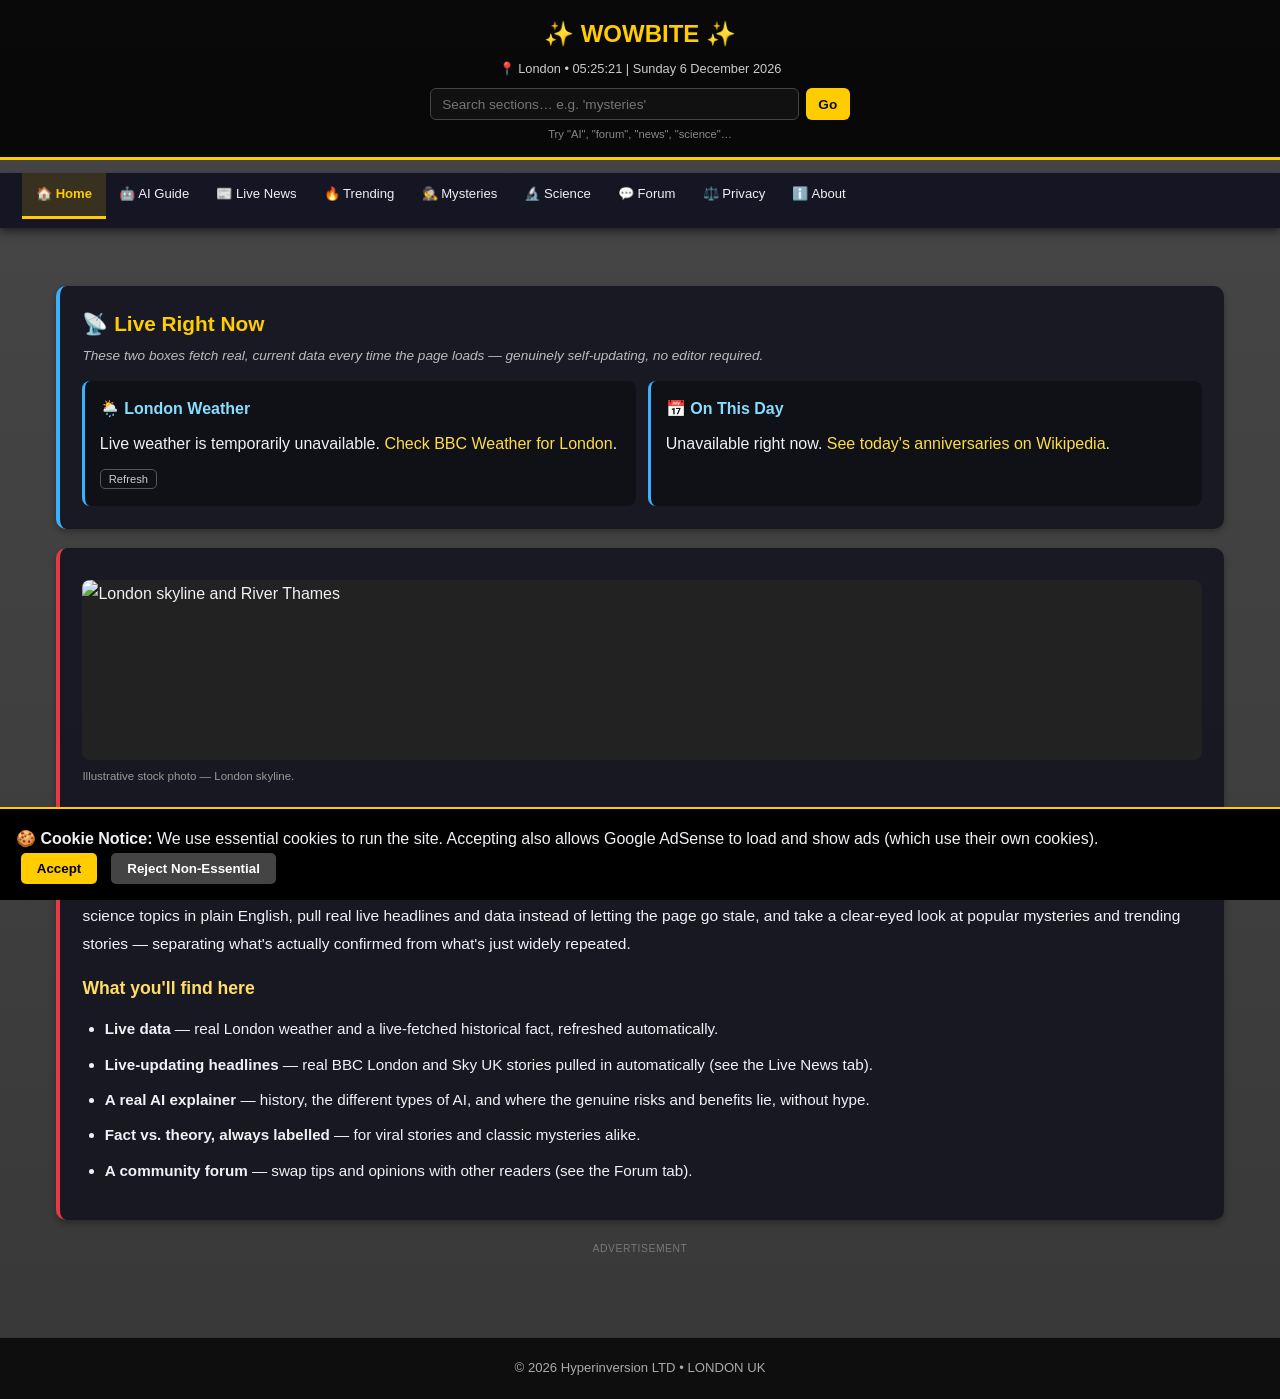
==== commit ce81d7a8: "index.html" ====
--- a/index.html
+++ b/index.html
@@ -81,4 +81,639 @@
 .read-time{font-size:0.78rem;color:#999;}
 .share-btn{background:none;border:1px solid #666;color:#ddd;padding:0.3rem 0.6rem;border-radius:6px;font-size:0.75rem;cursor:pointer;}
 .share-btn:hover{border-color:var(--gold);color:var(--gold);}
-.thumb{width:100%;max-width:100%;height:180px;object-fit:cover;border-radius:8px;margin:0.6re
+.thumb{width:100%;max-width:100%;height:180px;object-fit:cover;border-radius:8px;margin:0.6rem 0 0.9rem;display:block;background:#222;}
+.thumb-cap{font-size:0.72rem;color:#999;margin-top:-0.5rem;margin-bottom:0.8rem;}
+
+/* Live data widgets */
+.live-grid{display:grid;grid-template-columns:1fr;gap:0.8rem;}
+@media (min-width:640px){ .live-grid{grid-template-columns:1fr 1fr;} }
+.live-box{background:rgba(0,0,0,0.35);border-radius:8px;padding:0.9rem;border-left:3px solid var(--skyblue);}
+.live-box h4{margin-top:0;}
+.live-updated{font-size:0.7rem;color:#888;margin-top:0.4rem;}
+.refresh-btn{background:none;border:1px solid #555;color:#ccc;border-radius:5px;padding:0.2rem 0.5rem;font-size:0.7rem;cursor:pointer;margin-top:0.3rem;}
+.refresh-btn:hover{border-color:var(--skyblue);color:var(--skyblue);}
+.skeleton{opacity:0.55;animation:pulse 1.3s ease-in-out infinite;}
+@keyframes pulse{0%,100%{opacity:0.35;}50%{opacity:0.7;}}
+.news-item{padding:0.5rem 0;border-bottom:1px solid rgba(255,255,255,0.08);}
+.news-item:last-child{border-bottom:none;}
+.news-item a{font-size:0.92rem;font-weight:bold;}
+.news-item .src-date{font-size:0.72rem;color:#999;display:block;margin-top:0.15rem;}
+.fallback-link{font-size:0.85rem;}
+
+#cookie{position:fixed;bottom:0;width:100%;background:#000;padding:1rem;border-top:2px solid var(--gold);z-index:9999;}
+.cookie-btns button{padding:0.5rem 1rem;margin:0 0.3rem;border-radius:5px;border:none;cursor:pointer;font-weight:bold;}
+.btn-accept{background:var(--gold);color:black;}
+.btn-reject{background:#444;color:white;}
+
+#top-btn{position:fixed;right:1rem;bottom:4.5rem;background:var(--gold);color:#111;border:none;border-radius:50%;width:42px;height:42px;font-size:1.1rem;cursor:pointer;box-shadow:0 2px 6px rgba(0,0,0,0.5);display:none;z-index:998;}
+#top-btn.show{display:block;}
+
+/* Forum */
+.forum-thread{background:rgba(0,0,0,0.35);border-radius:8px;padding:0.9rem;margin-bottom:0.9rem;border-left:3px solid var(--forumgreen);}
+.forum-thread h4{margin:0 0 0.3rem;color:#fff;}
+.forum-meta{font-size:0.72rem;color:#999;margin-bottom:0.5rem;}
+.forum-reply{background:rgba(255,255,255,0.04);border-radius:6px;padding:0.5rem 0.7rem;margin:0.4rem 0 0 1rem;font-size:0.88rem;}
+.forum-form{display:flex;flex-direction:column;gap:0.5rem;margin-top:0.6rem;}
+.forum-form input,.forum-form textarea{padding:0.6rem;border-radius:6px;border:1px solid #444;background:#111;color:#eee;font-family:inherit;font-size:0.9rem;}
+.forum-form textarea{min-height:70px;resize:vertical;}
+.forum-form button{align-self:flex-start;background:var(--forumgreen);color:#052e16;border:none;padding:0.5rem 1rem;border-radius:6px;font-weight:bold;cursor:pointer;}
+.reply-form{display:flex;gap:0.4rem;margin:0.5rem 0 0 1rem;}
+.reply-form input{flex:1;padding:0.4rem 0.6rem;border-radius:6px;border:1px solid #444;background:#111;color:#eee;font-size:0.85rem;}
+.reply-form button{padding:0.4rem 0.7rem;border-radius:6px;border:none;background:var(--forumgreen);color:#052e16;font-weight:bold;cursor:pointer;font-size:0.8rem;}
+
+/* Newsletter */
+.newsletter{display:flex;gap:0.4rem;flex-wrap:wrap;margin-top:0.6rem;}
+.newsletter input{flex:1;min-width:160px;padding:0.55rem 0.7rem;border-radius:6px;border:1px solid #444;background:#111;color:#eee;}
+.newsletter button{padding:0.55rem 1rem;border-radius:6px;border:none;background:var(--gold);color:#111;font-weight:bold;cursor:pointer;}
+
+/* Ads */
+.ad-slot{margin:1.3rem 0;text-align:center;}
+.ad-label{font-size:0.65rem;color:#777;letter-spacing:0.05em;text-transform:uppercase;margin-top:0.3rem;}
+
+footer{text-align:center;padding:1.2rem;color:#aaa;font-size:0.82rem;border-top:1px solid #333;margin-top:2rem;background:rgba(0,0,0,0.75);}
+</style>
+</head>
+<body>
+
+<header>
+  <h1>✨ WOWBITE ✨</h1>
+  <div class="time-display" id="live-time">📍 London • loading time…</div>
+  <div class="jump-box">
+    <input type="text" id="jump-input" placeholder="Search sections… e.g. 'mysteries'" aria-label="Jump to a section">
+    <button id="jump-btn">Go</button>
+  </div>
+  <div class="jump-hint">Try "AI", "forum", "news", "science"…</div>
+</header>
+
+<nav aria-label="Site sections">
+  <ul class="tabs" role="tablist">
+    <li><a class="tab-link active" role="tab" aria-selected="true" data-tab="home">🏠 Home</a></li>
+    <li><a class="tab-link" role="tab" aria-selected="false" data-tab="ai">🤖 AI Guide</a></li>
+    <li><a class="tab-link" role="tab" aria-selected="false" data-tab="news">📰 Live News</a></li>
+    <li><a class="tab-link" role="tab" aria-selected="false" data-tab="viral">🔥 Trending</a></li>
+    <li><a class="tab-link" role="tab" aria-selected="false" data-tab="conspire">🕵️ Mysteries</a></li>
+    <li><a class="tab-link" role="tab" aria-selected="false" data-tab="science">🔬 Science</a></li>
+    <li><a class="tab-link" role="tab" aria-selected="false" data-tab="forum">💬 Forum</a></li>
+    <li><a class="tab-link" role="tab" aria-selected="false" data-tab="legal">⚖️ Privacy</a></li>
+    <li><a class="tab-link" role="tab" aria-selected="false" data-tab="about">ℹ️ About</a></li>
+  </ul>
+</nav>
+
+<main>
+
+<!-- 🏠 HOME -->
+<section id="home" class="page active">
+  <div class="card live-card">
+    <h2>📡 Live Right Now</h2>
+    <p class="note">These two boxes fetch real, current data every time the page loads — genuinely self-updating, no editor required.</p>
+    <div class="live-grid">
+      <div class="live-box">
+        <h4>🌦️ London Weather</h4>
+        <div id="weather-content" class="skeleton">Loading current conditions…</div>
+        <div class="live-updated" id="weather-updated"></div>
+        <button class="refresh-btn" id="weather-refresh">Refresh</button>
+      </div>
+      <div class="live-box">
+        <h4>📅 On This Day</h4>
+        <div id="otd-content" class="skeleton">Loading a historical event for today's date…</div>
+        <div class="live-updated" id="otd-updated"></div>
+      </div>
+    </div>
+  </div>
+
+  <div class="card">
+    <img class="thumb" loading="lazy" src="https://picsum.photos/seed/london-thames-skyline/900/500" alt="London skyline and River Thames">
+    <p class="thumb-cap">Illustrative stock photo — London skyline.</p>
+    <h2>Welcome to WowBite — London, United Kingdom</h2>
+    <div class="meta-row"><span class="read-time">~2 min read</span><button class="share-btn" data-share-title="WowBite — London's Curiosity Hub" data-share-text="Check out WowBite">Share</button></div>
+    <p>WowBite is a small London-based reference site run by Hyperinversion LTD. Rather than trying to break news ourselves, we do three things: explain AI and science topics in plain English, pull real live headlines and data instead of letting the page go stale, and take a clear-eyed look at popular mysteries and trending stories — separating what's actually confirmed from what's just widely repeated.</p>
+    <h3>What you'll find here</h3>
+    <ul>
+      <li><strong>Live data</strong> — real London weather and a live-fetched historical fact, refreshed automatically.</li>
+      <li><strong>Live-updating headlines</strong> — real BBC London and Sky UK stories pulled in automatically (see the Live News tab).</li>
+      <li><strong>A real AI explainer</strong> — history, the different types of AI, and where the genuine risks and benefits lie, without hype.</li>
+      <li><strong>Fact vs. theory, always labelled</strong> — for viral stories and classic mysteries alike.</li>
+      <li><strong>A community forum</strong> — swap tips and opinions with other readers (see the Forum tab).</li>
+    </ul>
+  </div>
+
+  <div class="ad-slot">
+    <ins class="adsbygoogle" style="display:block" data-ad-client="ca-pub-XXXXXXXXXXXXXXXX" data-ad-slot="1111111111" data-ad-format="auto" data-full-width-responsive="true"></ins>
+    <p class="ad-label">Advertisement</p>
+  </div>
+</section>
+
+<!-- 🤖 AI -->
+<section id="ai" class="page">
+  <div class="card ai-card">
+    <img class="thumb" loading="lazy" src="https://picsum.photos/seed/ai-technology-network/900/500" alt="Abstract technology illustration">
+    <p class="thumb-cap">Illustrative stock photo — technology theme.</p>
+    <h2>🤖 A Plain-English Guide to AI</h2>
+    <div class="meta-row"><span class="read-time">~4 min read</span><button class="share-btn" data-share-title="A Plain-English Guide to AI — WowBite" data-share-text="A no-hype explainer on AI">Share</button></div>
+    <p><strong>What AI actually is:</strong> software that performs tasks which normally require human judgement — recognising speech or images, finding patterns in data, translating language, or generating text, images and audio.</p>
+
+    <h3>A short history</h3>
+    <ul>
+      <li><strong>Alan Turing (1950)</strong> proposed the "Turing Test" as a way to ask whether a machine's behaviour could be indistinguishable from a human's — his wartime code-breaking work and mathematical logic underpin much of modern computing.</li>
+      <li><strong>1956 — Dartmouth Conference:</strong> mathematician John McCarthy coined the term "Artificial Intelligence," kicking off decades of research into logic and reasoning systems.</li>
+      <li><strong>1990s–2010s:</strong> the field shifted toward <em>machine learning</em> — systems that learn patterns from data instead of following hand-written rules.</li>
+      <li><strong>2012 onward:</strong> deep learning (large neural networks) drove major gains in image and speech recognition, followed by the generative AI wave from 2022 onward.</li>
+    </ul>
+
+    <h3>Types of AI — and a common misconception</h3>
+    <ul>
+      <li><strong>Narrow AI (what exists today):</strong> systems built for a specific task — search, translation, recommendation engines, chatbots, image recognition. Very capable within their lane, but they don't generalise beyond it.</li>
+      <li><strong>General AI (AGI):</strong> a hypothetical system matching human-level ability across arbitrary tasks. <strong>This does not exist yet</strong> — it's a research goal, not a current product, whatever marketing language might imply.</li>
+      <li><strong>Superintelligence:</strong> a further hypothetical stage beyond AGI, discussed mainly in research and policy circles, not something currently being built.</li>
+    </ul>
+
+    <h3>Where it helps — and where it needs care</h3>
+    <ul>
+      <li><strong>Healthcare:</strong> assisting with reading scans, flagging anomalies, and accelerating early-stage drug research (always alongside, not instead of, clinicians).</li>
+      <li><strong>Cities:</strong> traffic and transport modelling, energy efficiency, and air-quality monitoring.</li>
+      <li><strong>Work:</strong> drafting, summarising, and data analysis at speed — with human review still needed for accuracy.</li>
+      <li><strong>Real risks:</strong> biased outputs from biased training data, privacy exposure, convincing deepfakes, and job disruption in some sectors.</li>
+    </ul>
+    <p class="note">This is a general overview, not investment, legal or medical advice.</p>
+  </div>
+</section>
+
+<!-- 📰 LIVE NEWS -->
+<section id="news" class="page">
+  <div class="card live-card">
+    <h2>📰 Live London & UK Headlines</h2>
+    <div class="meta-row"><span class="read-time">Auto-refreshes every 10 min</span><button class="refresh-btn" id="news-refresh">Refresh now</button></div>
+    <p class="note">These headlines are fetched live from real BBC and Sky RSS feeds via a public feed-reading service, right in your browser — not written or curated by us. If the feed service is briefly unavailable, we fall back to a direct link so you're never stuck.</p>
+
+    <h3>BBC London</h3>
+    <div id="bbc-news-content" class="skeleton">Loading live headlines…</div>
+    <div class="live-updated" id="bbc-news-updated"></div>
+
+    <div class="ad-slot">
+      <ins class="adsbygoogle" style="display:block" data-ad-client="ca-pub-XXXXXXXXXXXXXXXX" data-ad-slot="2222222222" data-ad-format="auto" data-full-width-responsive="true"></ins>
+      <p class="ad-label">Advertisement</p>
+    </div>
+
+    <h3>Sky News UK</h3>
+    <div id="sky-news-content" class="skeleton">Loading live headlines…</div>
+    <div class="live-updated" id="sky-news-updated"></div>
+
+    <h3>Other trusted direct sources</h3>
+    <ul>
+      <li><a href="https://www.london.gov.uk/" target="_blank" rel="noopener">London City Hall</a> — official Mayoral and council announcements.</li>
+      <li><a href="https://tfl.gov.uk/" target="_blank" rel="noopener">Transport for London</a> — live Tube, bus and rail status.</li>
+    </ul>
+  </div>
+</section>
+
+<!-- 🔥 TRENDING -->
+<section id="viral" class="page">
+  <div class="card viral-card">
+    <img class="thumb" loading="lazy" src="https://picsum.photos/seed/o2-arena-london-event/900/500" alt="Concert venue and lights">
+    <p class="thumb-cap">Illustrative stock photo — event/venue theme.</p>
+    <h2>🔥 Trending & Viral — With a Fact-Check Habit</h2>
+    <div class="meta-row"><span class="read-time">~2 min read</span><button class="share-btn" data-share-title="Trending & Viral — WowBite" data-share-text="How to fact-check viral stories">Share</button></div>
+    <p>Viral stories spread because they're interesting, not because they're verified. Our approach: note what's actually confirmed by a named, checkable source, and clearly flag anything that's still just claim-and-counterclaim.</p>
+    <h3>How to read a viral story critically</h3>
+    <ul>
+      <li>Check whether the original claim has a named source, not just "people are saying."</li>
+      <li>Look for whether other independent outlets have confirmed it, or whether it's one unverified post being reshared.</li>
+      <li>Be extra cautious with images and video — deepfakes and out-of-context clips are now common in viral content.</li>
+    </ul>
+    <h3>London culture, worth knowing about</h3>
+    <p>Major venues like the O2 Arena, Wembley Stadium and the Royal Albert Hall regularly host events that drive real, checkable local buzz — ticket sales, reviews and attendance are the kind of thing you can actually verify, unlike most social-media rumours.</p>
+  </div>
+</section>
+
+<!-- 🕵️ MYSTERIES -->
+<section id="conspire" class="page">
+  <div class="card mystery-card">
+    <img class="thumb" loading="lazy" src="https://picsum.photos/seed/victorian-london-street-fog/900/500" alt="Old foggy London street">
+    <p class="thumb-cap">Illustrative stock photo — historic street scene.</p>
+    <h2>🕵️ Unsolved Cases & Popular Theories</h2>
+    <div class="meta-row"><span class="read-time">~3 min read</span><button class="share-btn" data-share-title="Unsolved Cases & Popular Theories — WowBite" data-share-text="Fact vs theory on famous mysteries">Share</button></div>
+    <p>These are genuinely interesting because they're unresolved — but "unresolved" is different from "anything goes." We separate the documented record from the theories built on top of it.</p>
+    <h3>London & UK</h3>
+    <ul>
+      <li><strong>Jack the Ripper (1888):</strong> at least five murders in Whitechapel are attributed to the same unidentified killer. The investigation, victim details, and dozens of named suspects are documented history — the killer's identity is not, and never has been, confirmed.</li>
+      <li>Reported ghost sightings at the Tower of London and Hampton Court Palace are longstanding local folklore, not verified phenomena.</li>
+    </ul>
+    <h3>Internationally known</h3>
+    <ul>
+      <li><strong>Bermuda Triangle:</strong> the disappearance rate in that region is not statistically unusual compared to other heavily trafficked waters — most mainstream investigations point to weather, navigation error, and heavy traffic rather than anything exotic.</li>
+      <li><strong>MH370 (2014):</strong> the aircraft's disappearance is confirmed; a small amount of debris was later recovered; the main wreckage and definitive cause have never been found despite extensive searches.</li>
+      <li><strong>Dyatlov Pass Incident (1959):</strong> nine hikers died in the Ural Mountains under circumstances that remain debated; a 2021 scientific study proposed a slab-avalanche explanation, though not every detail is universally accepted.</li>
+    </ul>
+    <p class="note">Presented for curiosity and critical thinking — not as confirmation of any theory beyond what's cited.</p>
+  </div>
+</section>
+
+<!-- 🔬 SCIENCE -->
+<section id="science" class="page">
+  <div class="card">
+    <img class="thumb" loading="lazy" src="https://picsum.photos/seed/ocean-octopus-nature/900/500" alt="Ocean and marine life scene">
+    <p class="thumb-cap">Illustrative stock photo — nature/ocean theme.</p>
+    <h2>🔬 Science Facts Worth Knowing</h2>
+    <div class="meta-row"><span class="read-time">~2 min read</span><button class="share-btn" data-share-title="Science Facts — WowBite" data-share-text="Verifiable science facts">Share</button></div>
+    <h3>Space & physics</h3>
+    <ul>
+      <li>Light travels at about 299,792 km per second in a vacuum — fast enough to circle the Earth roughly 7.5 times in one second.</li>
+    </ul>
+    <h3>Nature & biology</h3>
+    <ul>
+      <li>Properly sealed honey essentially never spoils — its low moisture and acidity prevent microbial growth, which is why edible honey has been found in millennia-old Egyptian tombs.</li>
+      <li>An octopus has three hearts and blue, copper-based blood; two hearts pump blood to the gills, one to the rest of the body.</li>
+    </ul>
+    <h3>Earth & engineering</h3>
+    <ul>
+      <li>Mount Everest gains roughly 4mm in height most years due to ongoing tectonic uplift from the Indian and Eurasian plates colliding.</li>
+      <li>The River Thames runs about 346km from its source in Gloucestershire to the North Sea; the stretch through central London is tidal, rising and falling twice a day.</li>
+    </ul>
+    <h3>🎲 Live random fact</h3>
+    <p id="daily-fact" class="skeleton">Fetching a fresh fact…</p>
+    <button class="refresh-btn" id="fact-refresh">Get another</button>
+    <p class="note">Pulled live from a public facts API each time — verify anything surprising before repeating it.</p>
+  </div>
+</section>
+
+<!-- 💬 FORUM -->
+<section id="forum" class="page">
+  <div class="card forum-card">
+    <h2>💬 WowBite Forum</h2>
+    <p class="note">Honest limitation: this forum runs entirely in your browser with no server, so posts live only for this visit and reset on reload. Everything else on this page can self-update from live public data with no server — a forum genuinely can't, because persisting posts for other visitors requires somewhere to store them. If this site is deployed for real, wiring this form to a small backend (e.g. a serverless database) would be the one piece of actual infrastructure needed.</p>
+    <div class="ad-slot">
+      <ins class="adsbygoogle" style="display:block" data-ad-client="ca-pub-XXXXXXXXXXXXXXXX" data-ad-slot="3333333333" data-ad-format="auto" data-full-width-responsive="true"></ins>
+      <p class="ad-label">Advertisement</p>
+    </div>
+    <div id="forum-threads"></div>
+    <h3>Start a new thread</h3>
+    <div class="forum-form">
+      <input type="text" id="new-name" placeholder="Your name (optional)" maxlength="40">
+      <input type="text" id="new-title" placeholder="Thread title" maxlength="80">
+      <textarea id="new-body" placeholder="What's on your mind?" maxlength="500"></textarea>
+      <button id="new-thread-btn">Post Thread</button>
+    </div>
+  </div>
+</section>
+
+<!-- ⚖️ LEGAL -->
+<section id="legal" class="page">
+  <div class="card">
+    <h2>⚖️ Privacy & Cookies</h2>
+    <p>Operated by Hyperinversion LTD.</p>
+    <ul>
+      <li>This site aims to follow UK GDPR principles: essential cookies run the site; advertising cookies (via Google AdSense) only load after you accept the cookie banner.</li>
+      <li>Rejecting non-essential cookies stops the ad script from loading — you'll browse ad-free, and we mean that literally, not just a checkbox.</li>
+      <li>Live data widgets on this page (weather, headlines, historical facts) call third-party public APIs directly from your browser to fetch that content — no personal data is sent to them beyond a standard web request.</li>
+      <li>The Forum tab stores posts only in your browser's memory for this visit — nothing is transmitted or saved server-side in this demo version.</li>
+      <li>Content here is for general information and education. Sources are linked where relevant, and speculation is labelled as such rather than presented as fact.</li>
+    </ul>
+    <h3>Stay updated (demo)</h3>
+    <p>This is a placeholder — no emails are actually collected. In a real deployment this would connect to a mailing list provider.</p>
+    <div class="newsletter">
+      <input type="email" placeholder="you@example.com" disabled>
+      <button disabled>Subscribe</button>
+    </div>
+  </div>
+</section>
+
+<!-- ℹ️ ABOUT -->
+<section id="about" class="page">
+  <div class="card">
+    <h2>ℹ️ About WowBite</h2>
+    <p><strong>What we're trying to do:</strong> be a small, honest reference point — live London data, plain explanations of AI and science, real live headlines rather than a rewrite of them, a critical-thinking lens on mysteries, and a place to talk about it all.</p>
+    <p>We're a small, growing site based in London. If something here is inaccurate or out of date, we'd genuinely like to know — post about it in the Forum tab.</p>
+    <h3>How the "live" parts actually work</h3>
+    <ul>
+      <li><strong>Weather:</strong> Open-Meteo's free public API, no key required.</li>
+      <li><strong>On This Day:</strong> Wikipedia's public REST API.</li>
+      <li><strong>Live headlines:</strong> real BBC and Sky RSS feeds, read through a free feed-to-JSON reader service so your browser can fetch them directly.</li>
+      <li><strong>Random fact:</strong> a free public facts API.</li>
+    </ul>
+    <p class="note">All of these are third-party free services outside our control. Each one fails gracefully to a fallback or direct link if it's ever down — but "self-updating forever with zero maintenance" always carries that small dependency, on any site.</p>
+    <h3>A note on thumbnails</h3>
+    <p>Images across the site are topic-illustrative stock photography, not live news photography.</p>
+  </div>
+</section>
+
+</main>
+
+<button id="top-btn" aria-label="Back to top" title="Back to top">↑</button>
+
+<div id="cookie">
+  <strong>🍪 Cookie Notice:</strong> We use essential cookies to run the site. Accepting also allows Google AdSense to load and show ads (which use their own cookies).<br>
+  <div class="cookie-btns">
+    <button class="btn-accept" onclick="closeCookie(true)">Accept</button>
+    <button class="btn-reject" onclick="closeCookie(false)">Reject Non‑Essential</button>
+  </div>
+</div>
+
+<footer>© <span id="year"></span> Hyperinversion LTD • LONDON UK</footer>
+
+<script>
+// ---------- Cookie consent + AdSense loader ----------
+function setConsentCookie(value){
+  document.cookie = "wb_consent="+value+"; max-age=31536000; path=/; SameSite=Lax";
+}
+function getConsentCookie(){
+  const m = document.cookie.match(/(?:^|; )wb_consent=([^;]+)/);
+  return m ? m[1] : null;
+}
+function loadAdSense(){
+  if(document.getElementById('adsbygoogle-js')) return;
+  const s = document.createElement('script');
+  s.id = 'adsbygoogle-js';
+  s.async = true;
+  s.crossOrigin = 'anonymous';
+  s.src = 'https://pagead2.googlesyndication.com/pagead/js/adsbygoogle.js?client=' + window.__ADSENSE_CLIENT_ID;
+  document.head.appendChild(s);
+  s.onload = function(){
+    document.querySelectorAll('ins.adsbygoogle').forEach(function(){
+      try{ (window.adsbygoogle = window.adsbygoogle || []).push({}); }catch(e){}
+    });
+  };
+}
+function closeCookie(accepted){
+  document.getElementById('cookie').style.display='none';
+  setConsentCookie(accepted ? 'accepted' : 'rejected');
+  if(accepted) loadAdSense();
+}
+(function initConsent(){
+  const existing = getConsentCookie();
+  if(existing === 'accepted'){
+    document.getElementById('cookie') && (document.getElementById('cookie').style.display='none');
+  } else if(existing === 'rejected'){
+    document.getElementById('cookie') && (document.getElementById('cookie').style.display='none');
+  }
+  // if no existing choice, banner stays visible by default (nothing to do)
+})();
+
+document.addEventListener('DOMContentLoaded',function(){
+  if(getConsentCookie()==='accepted'){
+    document.getElementById('cookie').style.display='none';
+    loadAdSense();
+  } else if(getConsentCookie()==='rejected'){
+    document.getElementById('cookie').style.display='none';
+  }
+
+  const tabLinks=document.querySelectorAll('.tab-link');
+  const allPages=document.querySelectorAll('.page');
+
+  function activateTabByName(name){
+    const link=[...tabLinks].find(l=>l.getAttribute('data-tab')===name);
+    if(!link) return false;
+    tabLinks.forEach(l=>{l.classList.remove('active');l.setAttribute('aria-selected','false');});
+    allPages.forEach(p=>p.classList.remove('active'));
+    link.classList.add('active');
+    link.setAttribute('aria-selected','true');
+    link.scrollIntoView({behavior:'smooth',inline:'center',block:'nearest'});
+    document.getElementById(name).classList.add('active');
+    window.scrollTo({top:0,behavior:'smooth'});
+    return true;
+  }
+
+  tabLinks.forEach(link=>{
+    function activate(){ activateTabByName(link.getAttribute('data-tab')); }
+    link.addEventListener('click',activate);
+    link.addEventListener('touchend',function(e){e.preventDefault();activate();},{passive:false});
+  });
+
+  const tabSynonyms={
+    home:['home','welcome','start','weather','live'],
+    ai:['ai','artificial intelligence','tech','technology'],
+    news:['news','headlines','bbc','sky','tfl','transport'],
+    viral:['viral','trending','buzz','celebrity','culture'],
+    conspire:['mystery','mysteries','conspiracy','conspiracies','unsolved','ripper','triangle'],
+    science:['science','facts','space','biology','physics'],
+    forum:['forum','community','discuss','discussion','chat'],
+    legal:['legal','privacy','cookies','gdpr'],
+    about:['about','info','contact']
+  };
+  function jumpToQuery(q){
+    q=q.trim().toLowerCase();
+    if(!q) return;
+    for(const [tab,words] of Object.entries(tabSynonyms)){
+      if(words.some(w=>w.includes(q)||q.includes(w))){ activateTabByName(tab); return; }
+    }
+  }
+  document.getElementById('jump-btn').addEventListener('click',()=>{
+    jumpToQuery(document.getElementById('jump-input').value);
+  });
+  document.getElementById('jump-input').addEventListener('keydown',(e)=>{
+    if(e.key==='Enter'){ jumpToQuery(e.target.value); }
+  });
+
+  document.querySelectorAll('.share-btn').forEach(btn=>{
+    btn.addEventListener('click',async ()=>{
+      const title=btn.getAttribute('data-share-title')||document.title;
+      const text=btn.getAttribute('data-share-text')||'';
+      const url=window.location.href;
+      if(navigator.share){
+        try{ await navigator.share({title,text,url}); }catch(e){}
+      } else if(navigator.clipboard){
+        try{
+          await navigator.clipboard.writeText(url);
+          const original=btn.textContent;
+          btn.textContent='Link copied!';
+          setTimeout(()=>{btn.textContent=original;},1500);
+        }catch(e){}
+      }
+    });
+  });
+
+  function setTime(){
+    const d=new Date();
+    document.getElementById('live-time').textContent="📍 London • "+d.toLocaleTimeString('en-GB',{hour:'2-digit',minute:'2-digit',second:'2-digit'})+" | "+d.toLocaleDateString('en-GB',{weekday:'long',day:'numeric',month:'long',year:'numeric'});
+  }
+  setInterval(setTime,1000);setTime();
+  document.getElementById('year').textContent=new Date().getFullYear();
+
+  const topBtn=document.getElementById('top-btn');
+  window.addEventListener('scroll',()=>{ topBtn.classList.toggle('show',window.scrollY>400); });
+  topBtn.addEventListener('click',()=>window.scrollTo({top:0,behavior:'smooth'}));
+
+  function stampUpdated(elId){
+    const el=document.getElementById(elId);
+    if(el) el.textContent="Updated "+new Date().toLocaleTimeString('en-GB',{hour:'2-digit',minute:'2-digit'});
+  }
+
+  // ---------------- LIVE: WEATHER (Open-Meteo, free, no key) ----------------
+  const weatherCodes={0:'Clear sky',1:'Mainly clear',2:'Partly cloudy',3:'Overcast',45:'Fog',48:'Freezing fog',51:'Light drizzle',53:'Drizzle',55:'Heavy drizzle',61:'Light rain',63:'Rain',65:'Heavy rain',71:'Light snow',73:'Snow',75:'Heavy snow',80:'Rain showers',81:'Rain showers',82:'Violent rain showers',95:'Thunderstorm',96:'Thunderstorm with hail'};
+  async function fetchWeather(){
+    const box=document.getElementById('weather-content');
+    box.classList.add('skeleton'); box.textContent='Loading current conditions…';
+    try{
+      const res=await fetch('https://api.open-meteo.com/v1/forecast?latitude=51.5074&longitude=-0.1278&current=temperature_2m,weather_code,wind_speed_10m&timezone=Europe%2FLondon');
+      if(!res.ok) throw new Error('weather http '+res.status);
+      const data=await res.json();
+      const t=data.current.temperature_2m;
+      const code=data.current.weather_code;
+      const wind=data.current.wind_speed_10m;
+      const desc=weatherCodes[code]||'Conditions unavailable';
+      box.classList.remove('skeleton');
+      box.innerHTML="<strong>"+t+"°C</strong> — "+desc+" · wind "+wind+" km/h";
+      stampUpdated('weather-updated');
+    }catch(e){
+      box.classList.remove('skeleton');
+      box.innerHTML='Live weather is temporarily unavailable. <a href="https://www.bbc.co.uk/weather/2643743" target="_blank" rel="noopener">Check BBC Weather for London</a>.';
+    }
+  }
+  document.getElementById('weather-refresh').addEventListener('click',fetchWeather);
+  fetchWeather();
+  setInterval(fetchWeather,15*60*1000);
+
+  // ---------------- LIVE: ON THIS DAY (Wikipedia REST API, free, no key) ----------------
+  async function fetchOnThisDay(){
+    const box=document.getElementById('otd-content');
+    box.classList.add('skeleton'); box.textContent="Loading a historical event for today's date…";
+    try{
+      const now=new Date();
+      const mm=String(now.getMonth()+1).padStart(2,'0');
+      const dd=String(now.getDate()).padStart(2,'0');
+      const res=await fetch('https://en.wikipedia.org/api/rest_v1/feed/onthisday/selected/'+mm+'/'+dd);
+      if(!res.ok) throw new Error('otd http '+res.status);
+      const data=await res.json();
+      const items=data.selected||[];
+      if(!items.length) throw new Error('no items');
+      const pick=items[Math.floor(Math.random()*items.length)];
+      const link=(pick.pages && pick.pages[0] && pick.pages[0].content_urls && pick.pages[0].content_urls.desktop)
+        ? pick.pages[0].content_urls.desktop.page : 'https://en.wikipedia.org/wiki/Special:Random';
+      box.classList.remove('skeleton');
+      box.innerHTML="<strong>"+(pick.year||'')+":</strong> "+pick.text+' — <a href="'+link+'" target="_blank" rel="noopener">read more</a>';
+      stampUpdated('otd-updated');
+    }catch(e){
+      box.classList.remove('skeleton');
+      box.innerHTML='Unavailable right now. <a href="https://en.wikipedia.org/wiki/Wikipedia:Selected_anniversaries" target="_blank" rel="noopener">See today\'s anniversaries on Wikipedia</a>.';
+    }
+  }
+  fetchOnThisDay();
+
+  // ---------------- LIVE: NEWS via rss2json (free tier proxy for RSS -> JSON) ----------------
+  async function fetchNews(rssUrl, containerId, updatedId, directLink){
+    const box=document.getElementById(containerId);
+    box.classList.add('skeleton'); box.textContent='Loading live headlines…';
+    try{
+      const proxyUrl='https://api.rss2json.com/v1/api.json?rss_url='+encodeURIComponent(rssUrl);
+      const res=await fetch(proxyUrl);
+      if(!res.ok) throw new Error('rss http '+res.status);
+      const data=await res.json();
+      if(data.status!=='ok' || !data.items || !data.items.length) throw new Error('rss bad status');
+      box.classList.remove('skeleton');
+      box.innerHTML='';
+      data.items.slice(0,5).forEach(item=>{
+        const div=document.createElement('div');
+        div.className='news-item';
+        const date=item.pubDate ? new Date(item.pubDate).toLocaleString('en-GB',{day:'numeric',month:'short',hour:'2-digit',minute:'2-digit'}) : '';
+        div.innerHTML='<a href="'+item.link+'" target="_blank" rel="noopener">'+item.title+'</a><span class="src-date">'+date+'</span>';
+        box.appendChild(div);
+      });
+      stampUpdated(updatedId);
+    }catch(e){
+      box.classList.remove('skeleton');
+      box.innerHTML='<p class="fallback-link">Live headlines are temporarily unavailable. <a href="'+directLink+'" target="_blank" rel="noopener">Read directly at the source</a>.</p>';
+    }
+  }
+  const BBC_RSS='http://feeds.bbci.co.uk/news/england/london/rss.xml';
+  const SKY_RSS='https://feeds.skynews.com/feeds/rss/uk.xml';
+  function refreshAllNews(){
+    fetchNews(BBC_RSS,'bbc-news-content','bbc-news-updated','https://www.bbc.co.uk/news/england/london');
+    fetchNews(SKY_RSS,'sky-news-content','sky-news-updated','https://news.sky.com/uk');
+  }
+  refreshAllNews();
+  setInterval(refreshAllNews,10*60*1000);
+  document.getElementById('news-refresh').addEventListener('click',refreshAllNews);
+
+  // ---------------- LIVE: RANDOM FACT (free public facts API, with static fallback) ----------------
+  const fallbackFacts=[
+    "📍 Greater London has around 9 million residents and is a major global finance and research hub.",
+    "🤖 Alan Turing's 1950 paper introduced the Turing Test, a founding idea in AI research.",
+    "🌉 The River Thames runs about 346km from Gloucestershire to the North Sea.",
+    "🍯 Properly sealed honey doesn't spoil — edible honey has been found in ancient Egyptian tombs.",
+    "⚡ Light travels about 299,792 km per second in a vacuum.",
+    "🐙 An octopus has three hearts and blue, copper-based blood.",
+    "⛰️ Mount Everest grows roughly 4mm most years due to tectonic uplift."
+  ];
+  async function fetchRandomFact(){
+    const el=document.getElementById('daily-fact');
+    el.classList.add('skeleton'); el.textContent='Fetching a fresh fact…';
+    try{
+      const res=await fetch('https://uselessfacts.jsph.pl/api/v2/facts/random?language=en');
+      if(!res.ok) throw new Error('facts http '+res.status);
+      const data=await res.json();
+      el.classList.remove('skeleton');
+      el.innerHTML="<strong>Live fact:</strong> "+data.text;
+    }catch(e){
+      el.classList.remove('skeleton');
+      const pick=fallbackFacts[Math.floor(Math.random()*fallbackFacts.length)];
+      el.innerHTML="<strong>Fact:</strong> "+pick;
+    }
+  }
+  fetchRandomFact();
+  document.getElementById('fact-refresh').addEventListener('click',fetchRandomFact);
+
+  // ---------------- FORUM (in-memory, session-only — see note in that tab) ----------------
+  let threads=[
+    {id:1,name:'Priya',title:'Best AI tools for everyday admin?',body:"Curious what people actually use day-to-day rather than the hyped stuff.",time:'Earlier today',replies:[
+      {name:'Dan',body:'Honestly just use it for drafting emails and summarising long PDFs — nothing fancy.'}
+    ]},
+    {id:2,name:'Marcus',title:"Anyone been to the O2 recently?",body:"Thinking of getting tickets for a show there, is it easy to get to by Tube?",time:'Yesterday',replies:[]}
+  ];
+  let nextId=3;
+
+  function escapeHtml(str){
+    const d=document.createElement('div');
+    d.textContent=str;
+    return d.innerHTML;
+  }
+
+  function renderThreads(){
+    const container=document.getElementById('forum-threads');
+    if(!container) return;
+    container.innerHTML='';
+    threads.slice().reverse().forEach(t=>{
+      const div=document.createElement('div');
+      div.className='forum-thread';
+      const repliesHtml=t.replies.map(r=>'<div class="forum-reply"><strong>'+escapeHtml(r.name||'Anonymous')+':</strong> '+escapeHtml(r.body)+'</div>').join('');
+      div.innerHTML=
+        '<h4>'+escapeHtml(t.title)+'</h4>'+
+        '<div class="forum-meta">by '+escapeHtml(t.name||'Anonymous')+' · '+escapeHtml(t.time)+'</div>'+
+        '<p>'+escapeHtml(t.body)+'</p>'+
+        repliesHtml+
+        '<form class="reply-form" data-id="'+t.id+'">'+
+          '<input type="text" placeholder="Write a reply…" maxlength="300" required>'+
+          '<button type="submit">Reply</button>'+
+        '</form>';
+      container.appendChild(div);
+    });
+    container.querySelectorAll('.reply-form').forEach(form=>{
+      form.addEventListener('submit',(e)=>{
+        e.preventDefault();
+        const id=Number(form.getAttribute('data-id'));
+        const input=form.querySelector('input');
+        const body=input.value.trim();
+        if(!body) return;
+        const thread=threads.find(t=>t.id===id);
+        if(thread){ thread.replies.push({name:'You',body}); renderThreads(); }
+      });
+    });
+  }
+
+  const newThreadBtn=document.getElementById('new-thread-btn');
+  if(newThreadBtn){
+    newThreadBtn.addEventListener('click',()=>{
+      const name=document.getElementById('new-name').value.trim();
+      const title=document.getElementById('new-title').value.trim();
+      const body=document.getElementById('new-body').value.trim();
+      if(!title||!body) return;
+      threads.push({id:nextId++,name:name||'Anonymous',title,body,time:'Just now',replies:[]});
+      document.getElementById('new-name').value='';
+      document.getElementById('new-title').value='';
+      document.getElementById('new-body').value='';
+      renderThreads();
+    });
+  }
+  renderThreads();
+});
+</script>
+</body>
+</html>
